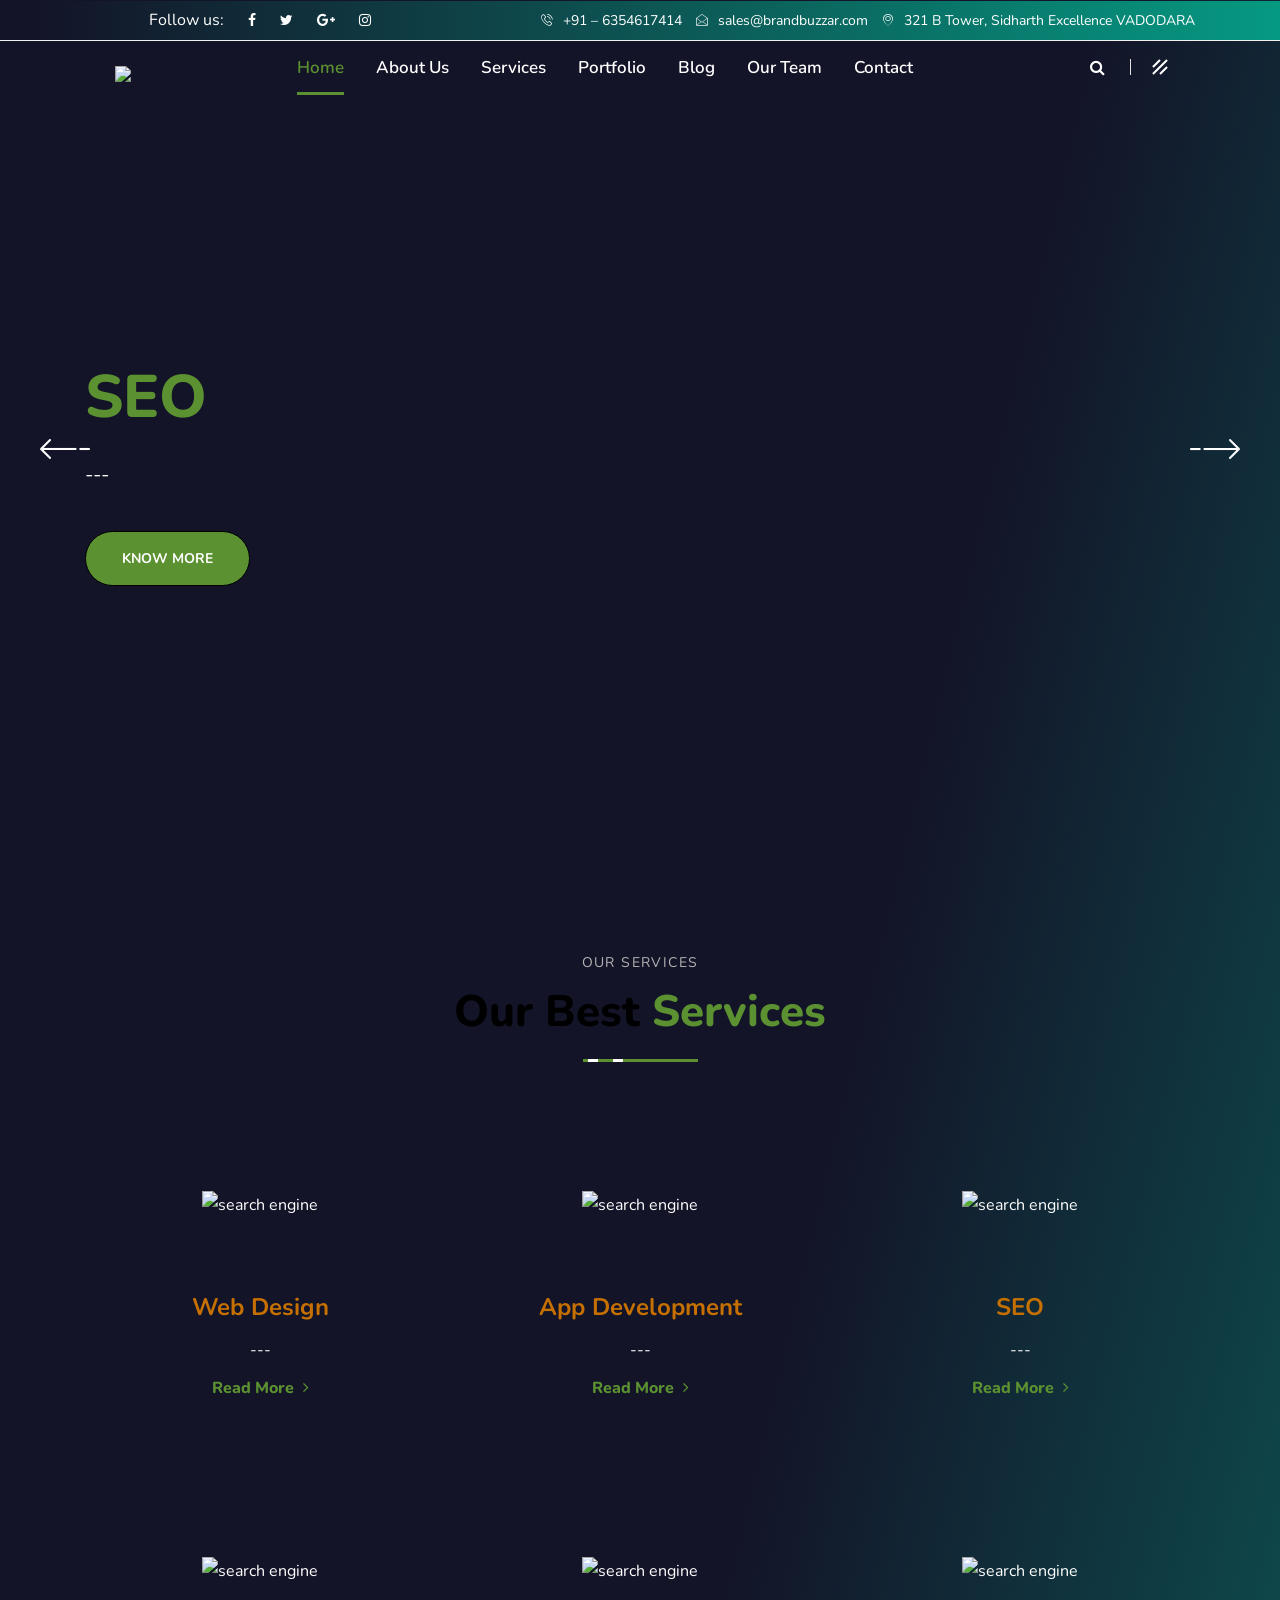
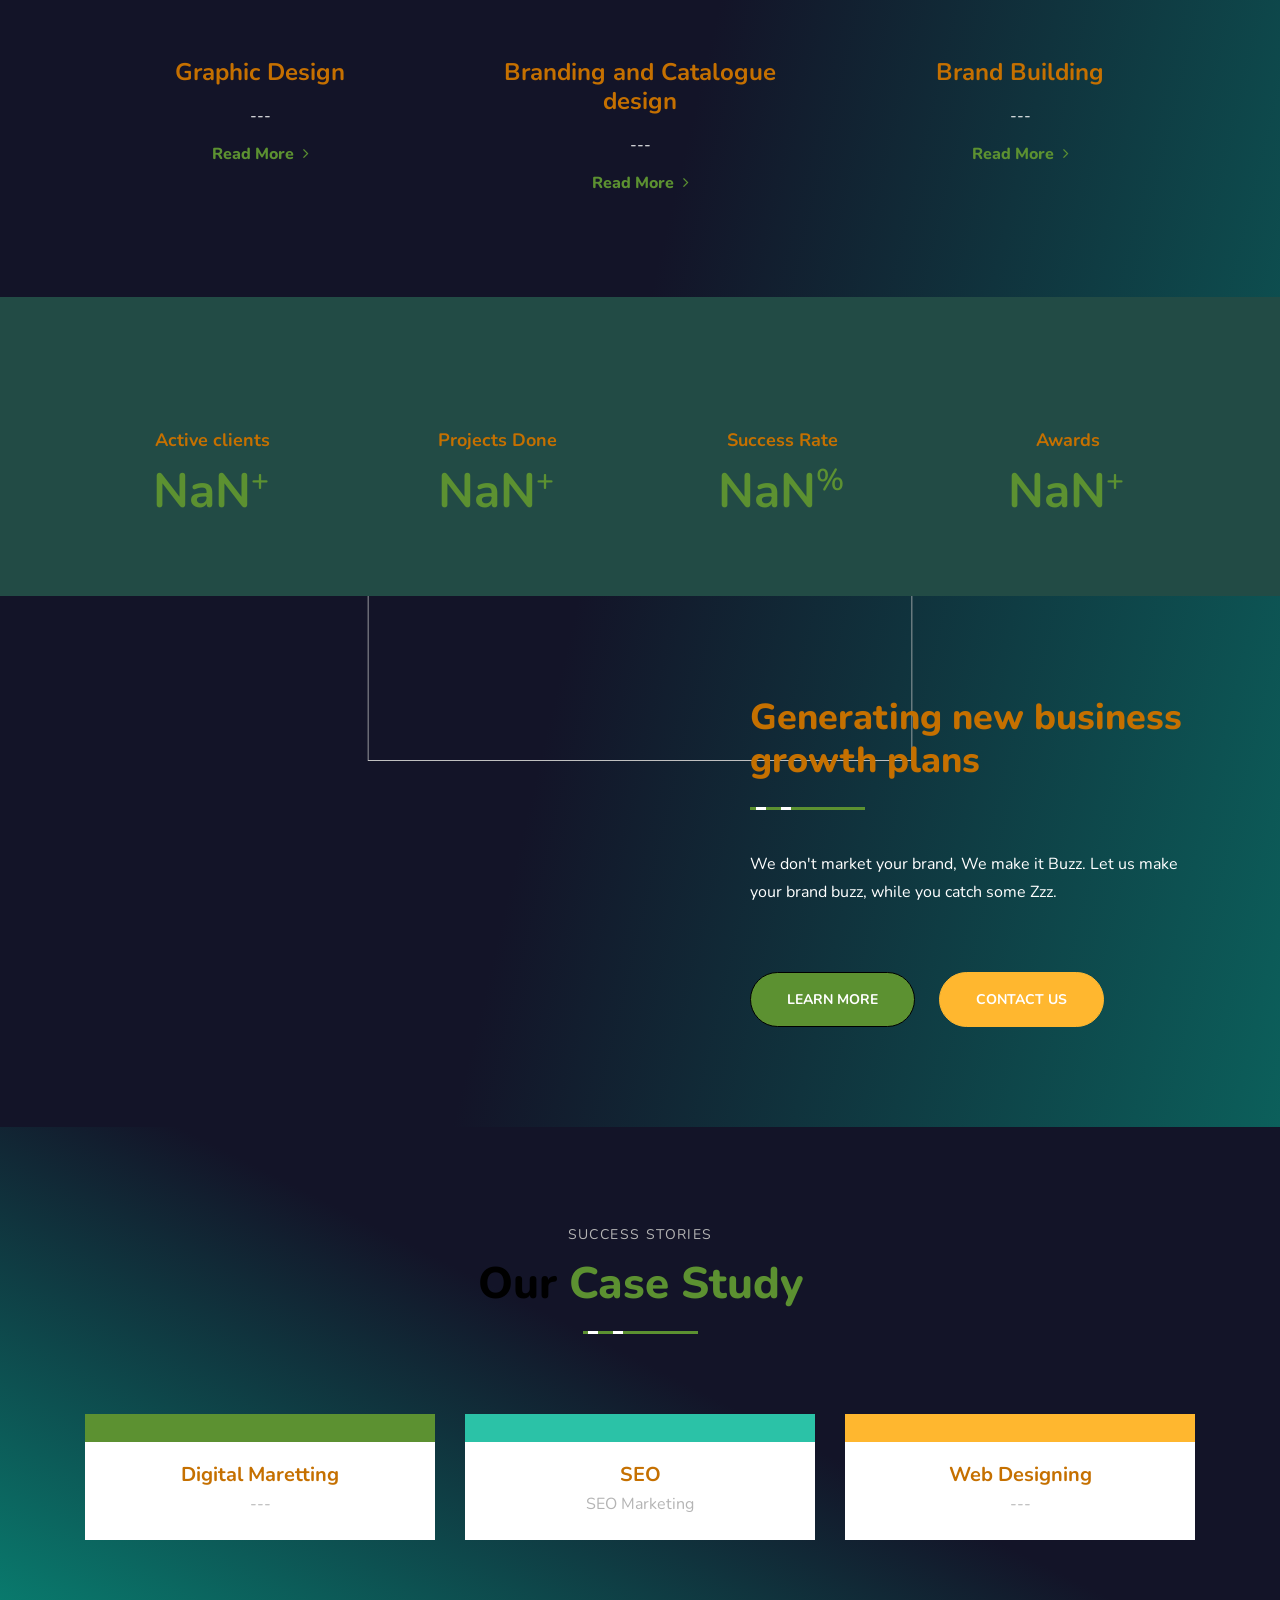
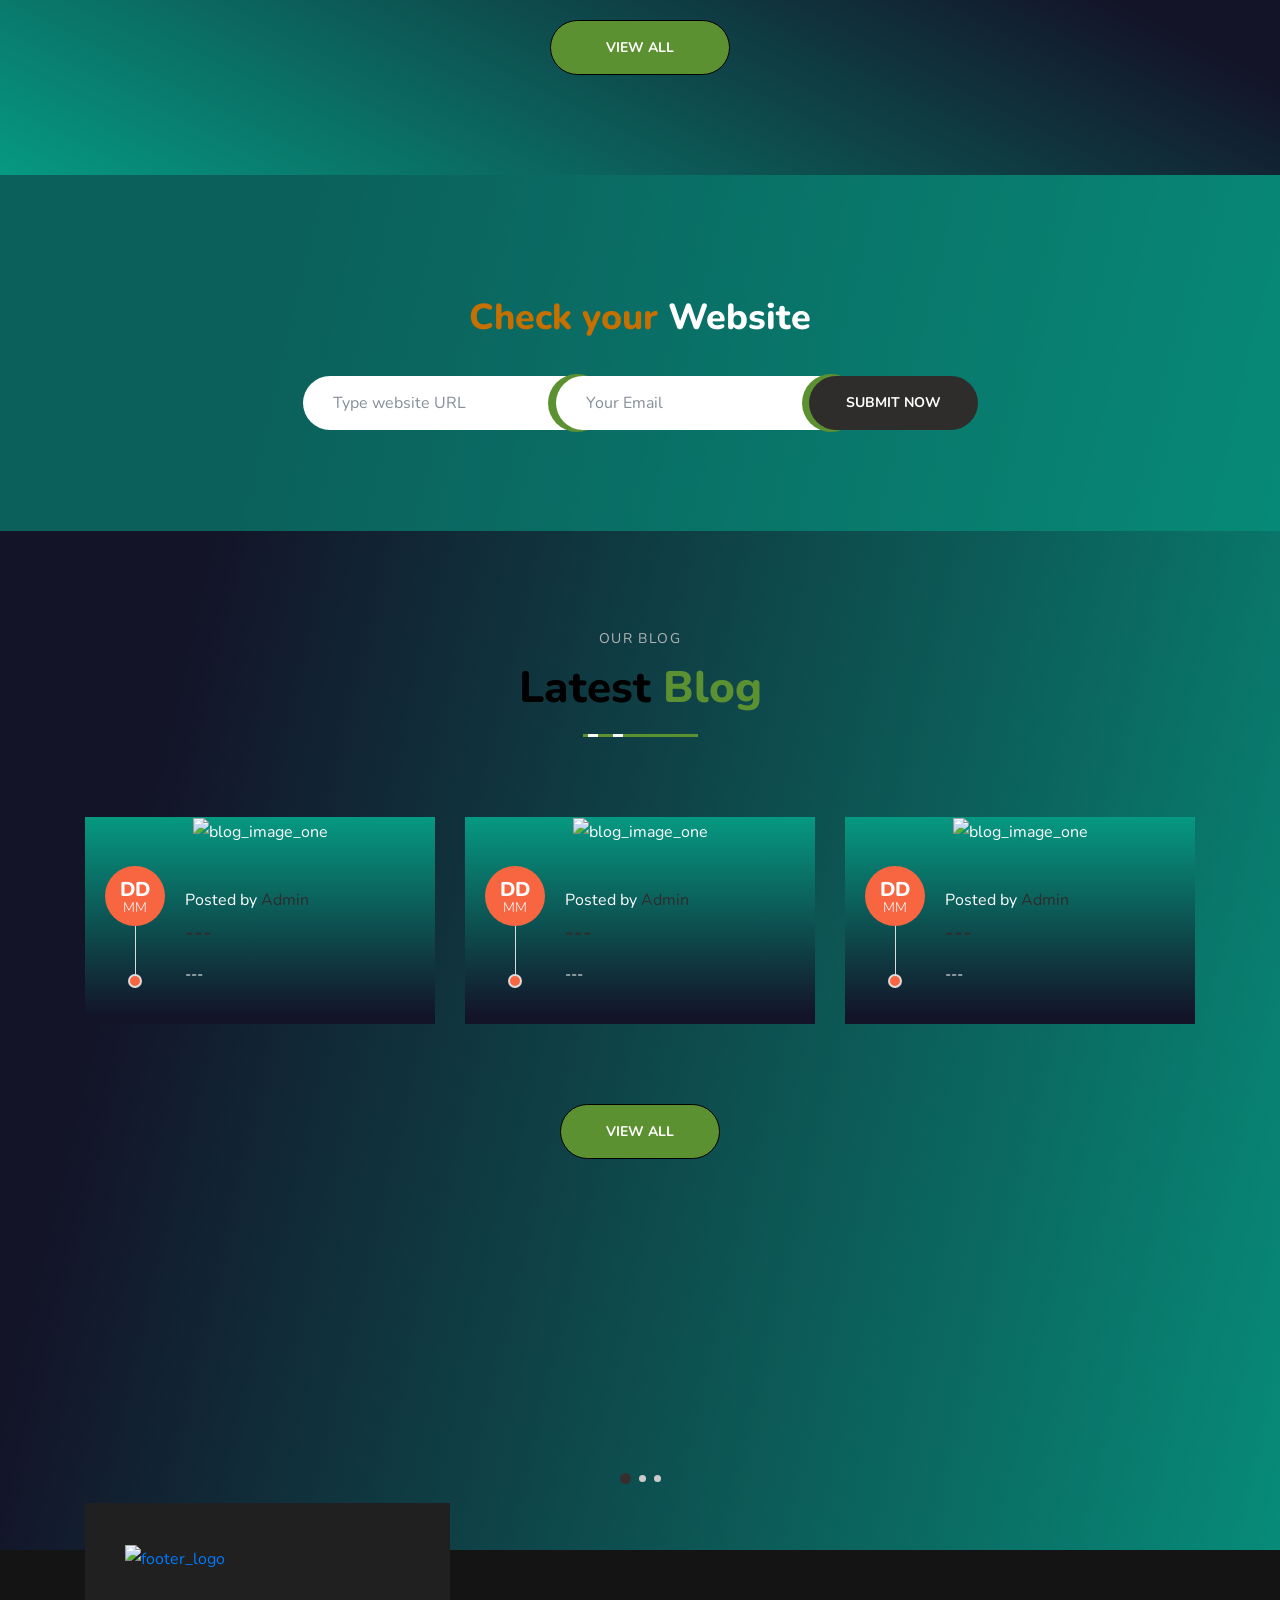
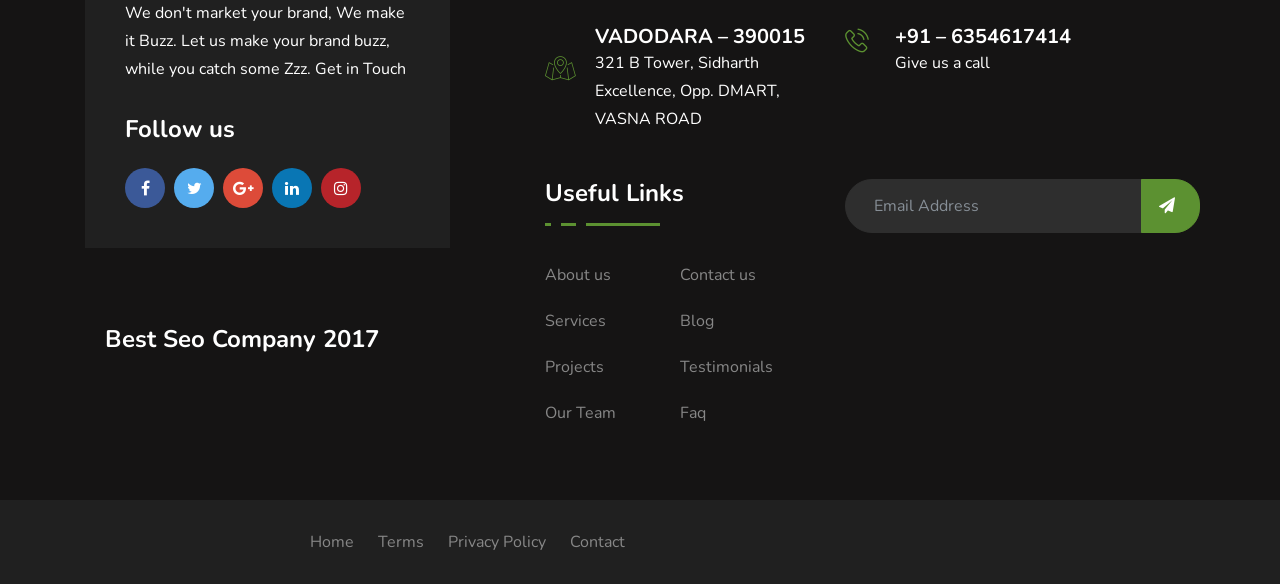
==== index.html @ 012a2bb3 "Add files via upload" ====
<!doctype html>
<html lang="en">


<head>
   <!-- Basic Page Needs =====================================-->
   <meta charset="utf-8">

   <!-- Mobile Specific Metas ================================-->
   <meta http-equiv="X-UA-Compatible" content="IE=edge">
   <meta name="viewport" content="width=device-width, initial-scale=1, shrink-to-fit=no">

   <!-- Site Title- -->
   <title>Brand Buzzar</title>

   <!-- CSS
   ==================================================== -->
   <!--Font Awesome -->
   <link rel="stylesheet" href="css/font-awesome.min.css" />

   <!--Animate CSS -->
   <link rel="stylesheet" href="css/animate.css" />

   <!-- Iconic Fonts -->
   <link rel="stylesheet" href="css/icofonts.css" />

   <!-- Bootstrap CSS -->
   <link rel="stylesheet" href="css/bootstrap.min.css">

   <!-- Owl Carousel -->
   <link rel="stylesheet" href="css/owlcarousel.min.css" />

   <!-- Video Popup -->
   <link rel="stylesheet" href="css/magnific-popup.css" />

   <!--Style CSS -->
   <link rel="stylesheet" href="css/style.css">

   <!--Responsive CSS -->
   <link rel="stylesheet" href="css/responsive.css">

</head>

<body>

   <div class="search-bar">
      <i class="fa fa-close"></i>
      <form class="search-bar-fixed" action="#">
         <input type="text" placeholder="search...">
         <button type="submit"><i class="fa fa-search"></i></button>
      </form>
   </div>
   <!--End Search bar -->

   <div class="offcanvas-menu">
      <div class="offcanvas-menu-overlay"></div>
      <div class="container">
         <div class="row">
            <div class="col-md-12">
               <div class="offcanvas-wrapper">
                  <div class="offcanvas-inner">
                     <a href="index.html" class="logo">
                        <img src="images/logo/logo.png" alt="">
                     </a>
                     <p>---</p>
                     <div class="row">
                        <div class="col-md-12">
                           <div class="contact-us">
                              <div class="contact-icon">
                                 <i class="icon icon-map2"></i>
                              </div>
                              <!-- End contact Icon -->
                              <div class="contact-info">
                                 <h3>VADODARA – 390015</h3>
                                 <p>321 B Tower, Sidharth Excellence, Opp. DMART, VASNA ROAD</p>
                              </div>
                              <!-- End Contact Info -->
                           </div>
                           <!-- End Contact Us -->
                        </div>
                        <!-- End Col -->
                        <div class="col-md-12">
                           <div class="contact-us">
                              <div class="contact-icon">
                                 <i class="icon icon-phone3"></i>
                              </div>
                              <!-- End contact Icon -->
                              <div class="contact-info">
                                 <h3>+91 – 6354617414</h3>
                                 <p>Give us a call</p>
                              </div>
                              <!-- End Contact Info -->
                           </div>
                           <!-- End Contact Us -->
                        </div>
                        <!-- End Col -->
                        <div class="col-md-12">
                           <div class="contact-us">
                              <div class="contact-icon">
                                 <i class="icon icon-envelope2"></i>
                              </div>
                              <!-- End contact Icon -->
                              <div class="contact-info">
                                 <h3>sales@brandbuzzar.com</h3>
                                 <p>24/7 online support</p>
                              </div>
                              <!-- End Contact Info -->
                           </div>
                           <!-- End Contact Us -->
                        </div>
                        <!-- End Col -->
                     </div>
                     <!-- End Contact Row -->
                     <div class="footer-social-link">
                        <ul>
                           <li><a href="#"><i class="fa fa-facebook"></i></a></li>
                           <li><a href="#"><i class="fa fa-twitter"></i></a></li>
                           <li><a href="#"><i class="fa fa-google-plus"></i></a></li>
                           <li><a href="#"><i class="fa fa-linkedin"></i></a></li>
                           <li><a href="#"><i class="fa fa-instagram"></i></a></li>
                        </ul>
                     </div>
                     <div class="menu-subscribe">
                        <h3>
                           Register
                           <span class="noanimate-border"></span>
                        </h3>
                        <form action="#">
                           <div class="form-row">
                              <div class="col tw-footer-form">
                                 <input type="email" class="form-control" placeholder="Email Address">
                                 <button type="submit"><i class="fa fa-send"></i></button>
                              </div>
                           </div>
                        </form>
                     </div>
                  </div>
                  <!-- Offcanvas inner end -->
                  <button class="menu-close-btn"><i class="fa fa-close"></i></button>
               </div>
               <!-- Offcanvas wrapper end -->
            </div>
            <!-- Col End -->
         </div>
         <!-- Row End -->
      </div>
      <!-- Container End -->
   </div>
   <!-- Off canvas menu End -->

   <div class="tw-top-bar bg-white top-bar-lite">
      <div class="container">
         <div class="row">
            <div class="col-lg-4 text-md-center">
               <div class="top-social-links">
                  <span>Follow us:</span>
                  <a href="#"><i class="fa fa-facebook"></i></a>
                  <a href="#"><i class="fa fa-twitter"></i></a>
                  <a href="#"><i class="fa fa-google-plus"></i></a>
                  <a href="#"><i class="fa fa-instagram"></i></a>
               </div>
            </div>
            <!-- Col End -->
            <div class="col-lg-8 text-md-center">
               <div class="top-contact-info">
                  <span><i class="icon icon-phone3"></i>+91 – 6354617414</span>
                  <span><i class="icon icon-envelope"></i>sales@brandbuzzar.com</span>
                  <span><i class="icon icon-map-marker2"></i>321 B Tower, Sidharth Excellence VADODARA </span>
               </div>
            </div>
            <!-- Col end -->
         </div>
         <!-- Row End -->
      </div>
      <!-- Container End -->
   </div>
   <!-- Top Bar end -->


   <!-- header======================-->
   <header class="header-transparent header-absolute">
      <div class="tw-header header-dark">
         <div class="container">
            <nav class="navbar navbar-expand-lg navbar-light dark-nav nav-transparent">
               <a class="navbar-brand tw-nav-brand" href="index.html">
                  <img src="images/footer_logo.png">
               </a>
               <!-- End of Navbar Brand -->
               <button class="navbar-toggler" type="button" data-toggle="collapse" data-target="#navbarSupportedContent" aria-controls="navbarSupportedContent"
                  aria-expanded="false" aria-label="Toggle navigation">
                  <span class="navbar-toggler-icon"></span>
               </button>
               <!-- End of Navbar toggler -->
               <div class="collapse navbar-collapse justify-content-center" id="navbarSupportedContent">
                  <ul class="navbar-nav">
                     <li class="nav-item dropdown active">
                        <a class="nav-link active" href="index.html" >
                           Home
                        </a>
                      
                        <!-- End of Home button -->
                     </li>
                     <li class="nav-item dropdown">
                        <a class="nav-link" href="about-us.html" >
                           About Us
                        </a>
                        <!-- End of About US -->
                     </li>

                     
                     <li class="nav-item dropdown">
                        <a class="nav-link" href="service.html">
                           Services
                        </a>
                        
                        <!-- End of Services -->
                     </li>
                     <!-- End Dropdown -->
                     <li class="nav-item dropdown">
                        <a class="nav-link" href="case-studies.html" >
                           Portfolio
                        </a>
                        
                        <!-- End of Portfolio -->
                     </li>
                    
                     <li class="nav-item dropdown">
                        <a class="nav-link" href="news-left-sidebar.html">
                           Blog
                        </a>
                        <!-- End of Blog -->
                     </li>

                     <li class="nav-item dropdown">
                        <a class="nav-link" href="team.html">
                           Our Team
                        </a>
                        <!-- End of Our Team -->
                     </li>

                     <li class="nav-item"><a class="nav-link" href="contact.html">Contact</a></li>
                  </ul>
                  <!-- End Navbar Nav -->
               </div>

               
               <!-- End of navbar collapse -->
               <div class="tw-offcanvas-menu offcanvas-menu-dark d-none d-md-inline-block">
                  <i class="fa fa-search"></i>
                  <div class="tw-menu-bar inline-menu">
                     <span></span>
                     <span></span>
                     <span></span>
                  </div>
               </div>
               <!-- End of offcanvas -->
            </nav>
            <!-- End of Nav -->
         </div>
         <!-- End of Container -->
      </div>
      <!-- End tw head -->
   </header>
   <!-- End of Header area=-->


   <!-- Start hero slider/ Owl Carousel Slider -->
   <div class="tw-hero-slider owl-carousel slider-bg-dark">
      <div class="slider-2 tw-slider-bg-dark">
         <div class="slider-wrapper d-table">
            <div class="slider-inner d-table-cell">
               <div class="container">
                  <div class="row justify-content-center">
                     <div class="col-md-6">
                        <div class="slider-content slider-content-dark">
                           <h1>
                              <span>SEO</span>
                           </h1>
                           <p>---</p>
                           <a href="#" class="btn btn-primary">Know more</a>
                        </div>
                     </div>
                     <!-- Col end -->
                     <div class="col-md-5 mr-auto ml-auto align-self-center">
                        <img src="images/slider/slider2.png" alt="" class="img-fluid slider-img">
                     </div>
                     <!-- col end -->
                  </div>
                  <!-- Row End -->
               </div>
               <!-- Container End -->
            </div>
            <!-- Slider Inner End -->
         </div>
         <!-- Slider Wrapper End -->
      </div>
      <!-- Slider 2 end -->


      <div class="slider-3 tw-slider-bg-dark">
         <div class="slider-wrapper d-table">
            <div class="slider-inner d-table-cell">
               <div class="container">
                  <div class="row justify-content-center">
                     <div class="col-md-5 mr-auto ml-auto tw-mt-40 align-self-center">
                        <img src="images/slider/slider3.png" alt="" class="img-fluid slider-img">
                     </div>
                     <!-- Col end -->

                     <div class="col-md-6">
                        <div class="slider-content slider-content-dark">
                           <h1>
                              <span>Local SEO</span> service </h1>
                           <p>---</p>
                           <a href="#" class="btn btn-primary">Know more</a>
                        </div>
                        <!-- End Slider Content -->
                     </div>
                     <!-- col end -->
                  </div>
                  <!-- Row End -->
               </div>
               <!-- Container End -->
            </div>
            <!-- Slider Inner End -->
         </div>
         <!-- Slider Wrapper End -->
      </div>
      <!-- Slider 3 end -->
   </div>
   <!-- End Carousel -->


   <section id="tw-service" class="tw-service">
      <div class="container">
         <div class="row text-center">
            <div class="col section-heading">
               <h2>
                  <small>Our services</small>
                  Our Best
                  <span>Services</span>
               </h2>
               <span class="animate-border ml-auto mr-auto tw-mt-20"></span>
            </div>
            <!-- Title Col End -->
         </div>
         <!-- Title Row End -->
         <div class="row">
            <div class="col-md-4 text-center">
               <div class="tw-service-box">
                  <div class="service-icon service-icon-bg-1 d-table">
                     <div class="service-icon-inner d-table-cell">
                        <img src="images/icon/service1.png" alt="search engine" class="img-fluid">
                     </div>
                  </div>
                  <!-- Service icon end -->
                  <div class="service-content">
                     <h3>Web Design</h3>
                     <p>---</p>
                     <a href="#" class="tw-readmore">Read More
                           <i class="fa fa-angle-right"></i>
                        </a>
                  </div>
                  <!-- Service Content end -->
               </div>
               <!-- Service box end -->
            </div>
            <!-- Col End -->
            <div class="col-md-4 text-center">
               <div class="tw-service-box">
                  <div class="service-icon service-icon-bg-2 d-table">
                     <div class="service-icon-inner d-table-cell">
                        <img src="images/icon/app_development.png" alt="search engine" class="img-fluid">
                     </div>
                  </div>
                  <!-- Service icon end -->
                  <div class="service-content">
                     <h3>App Development</h3>
                     <p>---</p>
                     <a href="#" class="tw-readmore">Read More
                           <i class="fa fa-angle-right"></i>
                        </a>
                  </div>
                  <!-- Service content end -->
               </div>
               <!-- Service box End -->
            </div>
            <!-- Col End -->
            <div class="col-md-4 text-center">
               <div class="tw-service-box">
                  <div class="service-icon service-icon-bg-3 d-table">
                     <div class="service-icon-inner d-table-cell">
                        <img src="images/icon/service3.png" alt="search engine" class="img-fluid">
                     </div>
                  </div>
                  <!-- Service Icon End -->
                  <div class="service-content">
                     <h3>SEO</h3>
                     <p>---</p>
                     <a href="#" class="tw-readmore">Read More
                           <i class="fa fa-angle-right"></i>
                        </a>
                  </div>
                  <!-- Service content end -->
               </div>
               <!-- Service box End -->
            </div>
            <!-- Col end -->
         </div>
         <!-- Row end -->
         <div class="tw-mb-105"></div>
         <div class="row">
            <div class="col-md-4 text-center">
               <div class="tw-service-box">
                  <div class="service-icon service-icon-bg-4 d-table">
                     <div class="service-icon-inner d-table-cell">
                        <img src="images/icon/Graphic_Design.png" alt="search engine" class="img-fluid">
                     </div>
                  </div>
                  <!-- Service icon end -->
                  <div class="service-content">
                     <h3>Graphic Design</h3>
                     <p>---</p>
                     <a href="#" class="tw-readmore">Read More
                           <i class="fa fa-angle-right"></i>
                        </a>
                  </div>
                  <!-- Service content end -->
               </div>
               <!-- Service Box end -->
            </div>
            <!-- Col end -->
            <div class="col-md-4 text-center">
               <div class="tw-service-box">
                  <div class="service-icon service-icon-bg-5 d-table">
                     <div class="service-icon-inner d-table-cell">
                        <img src="images/icon/branding_catalogue.png" alt="search engine" class="img-fluid">
                     </div>
                  </div>
                  <!-- Service icon end -->
                  <div class="service-content">
                     <h3>Branding and Catalogue design</h3>
                     <p>---</p>
                     <a href="#" class="tw-readmore">Read More
                           <i class="fa fa-angle-right"></i>
                        </a>
                  </div>
                  <!-- Service content end -->
               </div>
               <!-- Service box end -->
            </div>
            <!-- Row End -->
            <div class="col-md-4 text-center">
               <div class="tw-service-box">
                  <div class="service-icon service-icon-bg-6 d-table">
                     <div class="service-icon-inner d-table-cell">
                        <img src="images/icon/brand_building.png" alt="search engine" class="img-fluid">
                     </div>
                  </div>
                  <!-- Service Icon end-->
                  <div class="service-content">
                     <h3>Brand Building</h3>
                     <p>---</p>
                     <a href="#" class="tw-readmore">Read More
                           <i class="fa fa-angle-right"></i>
                        </a>
                  </div>
                  <!-- Service Content end -->
               </div>
               <!-- Service box end-->
            </div>
            <!-- Col end -->
         </div>
         <!-- Row End -->
      </div>
      <!-- container -->
   </section>
   <!-- Tw Service End -->




   <section id="tw-facts" class="tw-facts">
      <div class="container">
         <div class="row">
            <div class="col-md-3 text-center">
               <div class="tw-facts-box">
                  <div class="facts-img">
                     <img src="images/icon/fact1.png" alt="" class="img-fluid">
                  </div>
                  <!-- End Fatcs image -->
                  <div class="facts-content">
                     <h4 class="facts-title">Active clients</h4>
                     <span class="counter">--</span>
                     <sup>+</sup>
                  </div>
                  <!-- Facts Content End -->
               </div>
               <!-- Facts Box End -->
            </div>
            <!-- Col End -->
            <div class="col-md-3 text-center">
               <div class="tw-facts-box">
                  <div class="facts-img">
                     <img src="images/icon/fact2.png" alt="" class="img-fluid">
                  </div>
                  <!-- End Facts Image -->
                  <div class="facts-content">
                     <h4 class="facts-title">Projects Done</h4>
                     <span class="counter">--</span>
                     <sup>+</sup>
                  </div>
                  <!-- End Facts Content -->
               </div>
               <!-- End Facts Box -->
            </div>
            <!-- Col End -->
            <div class="col-md-3 text-center">
               <div class="tw-facts-box">
                  <div class="facts-img">
                     <img src="images/icon/fact3.png" alt="" class="img-fluid">
                  </div>
                  <!-- End Facts Image -->
                  <div class="facts-content">
                     <h4 class="facts-title">Success Rate</h4>
                     <span class="counter">--</span>
                     <sup>%</sup>
                  </div>
                  <!-- End Facts Content -->
               </div>
               <!-- End Facts Box -->
            </div>
            <!-- Col End -->
            <div class="col-md-3 text-center">
               <div class="tw-facts-box">
                  <div class="facts-img">
                     <img src="images/icon/fact4.png" alt="" class="img-fluid">
                  </div>
                  <!-- End Facts Image -->
                  <div class="facts-content">
                     <h4 class="facts-title">Awards</h4>
                     <span class="counter">--</span>
                     <sup>+</sup>
                  </div>
                  <!-- End Facts Content -->
               </div>
               <!-- End Facts Box -->
            </div>
            <!-- Col End -->
         </div>
         <!-- Row End -->
      </div>
      <!-- Container End -->
   </section>
   <!-- Facts End -->
   <section id="tw-intro" class="tw-intro-area">
      <div class="tw-ellipse-pattern">
         <img src="images/about/about_ellipse.png" alt="">
      </div>
      <!-- End Ellipse Pattern -->
      <div class="container">
         <div class="row">

            <div class="col-lg-6 col-md-12 text-lg-right text-md-center wow fadeInLeft" data-wow-duration="1s">
               <img src="images/about/about_image.png" alt="" class="img-fluid">
            </div>
            <!-- End Col -->
            <div class="col-lg-5 ml-auto col-md-12 wow fadeInRight" data-wow-duration="1s">
               <h2 class="column-title">Generating new business growth plans</h2>
               <span class="animate-border tw-mb-40"></span>
               <p>
                  We don't market your brand, We make it Buzz.
                  Let us make your brand buzz, while you catch some Zzz.
               </p>
              
               <!-- End Intro list -->
               <a href="#" class="btn btn-primary">learn more</a>
               <!-- Default Round Btn -->
               <a href="#" class="btn btn-secondary">contact us</a>
            </div>
            <!-- End Col -->
         </div>
         <!-- End Row -->
      </div>
      <!-- End Container -->
   </section>
   <!-- Intro section End -->


   <section id="tw-case" class="tw-case">
      <div class="container">
         <div class="row text-center">
            <div class="col section-heading">
               <h2>
                  <small>Success Stories</small>
                  Our
                  <span>Case Study</span>
               </h2>
               <!-- End Section Title -->
               <span class="animate-border ml-auto mr-auto tw-mt-20"></span>
            </div>
            <!-- End Col -->
         </div>
         <!-- End Row -->
         <div class="row">
            <div class="col-md-4 text-center">
               <div class="tw-case-study-box">
                  <div class="case-img study-bg-1">
                     <img src="images/cases/case-study1.png" alt="" class="img-fluid">
                  </div>
                  <!-- End case img -->
                  <div class="casestudy-content">
                     <a href="#">
                        <h4>Digital Maretting</h4>
                     </a>
                     <p>---</p>
                  </div>
                  <!-- End case study content -->
               </div>
               <!-- End case study box -->
            </div>
            <!-- End Col -->
            <div class="col-md-4 text-center">
               <div class="tw-case-study-box">
                  <div class="case-img study-bg-2">
                     <img src="images/cases/case-study2.png" alt="" class="img-fluid">
                  </div>
                  <div class="casestudy-content">
                     <a href="#">
                        <h4>SEO</h4>
                     </a>
                     <p>SEO Marketing</p>
                  </div>
                  <!-- End case study content -->
               </div>
               <!-- End case study box -->
            </div>
            <!-- End Col -->
            <div class="col-md-4 text-center">
               <div class="tw-case-study-box">
                  <div class="case-img study-bg-3">
                     <img src="images/cases/case-study3.png" alt="" class="img-fluid">
                  </div>
                  <div class="casestudy-content">
                     <a href="#">
                        <h4>Web Designing</h4>
                     </a>
                     <p>---</p>
                  </div>
                  <!-- End case study content -->
               </div>
               <!-- End case study box -->
            </div>
            <!-- End col -->
            <div class="col-md-12 text-center"><a href="#" class="btn btn-primary btn-lg tw-mt-80">view all</a></div>
         </div>
         <!-- End Row -->
      </div>
      <!-- Container End -->
   </section>
   <!-- TW case end -->



   <section id="tw-analysis" class="tw-analysis-area">
      <div class="analysis-bg-pattern d-none d-md-inline-block">
         <img class="wow fadeInUp" src="images/check-seo/cloud.png" alt="">
         <img class="wow fadeInUp" src="images/check-seo/cloud2.png" alt="">
         <img class="wow fadeInUp" src="images/check-seo/announce.png" alt="">
         <img class="wow fadeInUp" src="images/check-seo/chart.png" alt="">
      </div>
      <!-- End Analysis Pattern img -->
      <div class="container">
         <div class="row justify-content-center">
            <div class="col-md-8 text-center wow fadeInDown">
               <h2 class="column-title">
                  Check your
                  <span class="text-white">Website</span>
               </h2>
               <div class="analysis-form">
                  <form class="form-vertical">
                     <div class="row justify-content-center">
                        <div class="col-lg-4 col-md-12 no-padding">
                           <div class="form-group tw-form-round-shape">
                              <input type="url" id="url" name="url" placeholder="Type website URL" class="form-control">
                           </div>
                        </div>
                        <div class="col-lg-4 col-md-12 no-padding">
                           <div class="form-group tw-form-round-shape">
                              <input type="email" id="email" name="email" placeholder="Your Email" class="form-control">
                           </div>
                        </div>
                        <div class="col-lg-4 col-md-12 no-padding">
                           <div class="form-group">
                              <input type="submit" value="submit now">
                           </div>
                        </div>
                     </div>
                  </form>
                  <!-- End Form -->
               </div>
               <!-- End Analysis form -->
            </div>
            <!-- Col End -->
         </div>
         <!-- End Row -->
      </div>
      <!-- End container -->
   </section>
   <!-- End Analysis Section -->
   <section id="tw-blog" class="tw-blog">
      <div class="container">
         <div class="row text-center">
            <div class="col section-heading">
               <h2>
                  <small>our blog</small>
                  Latest <span>Blog</span>
               </h2>
               <span class="animate-border ml-auto mr-auto tw-mt-20"></span>
            </div>
            <!-- Col end -->
         </div>
         <!-- Row End -->
         <div class="row">
            <div class="col-lg-4 col-md-12">
               <div class="tw-latest-post">
                  <div class="latest-post-media text-center">
                     <img src="images/news/post1.jpg" alt="blog_image_one" class="img-fluid">
                  </div>
                  <!-- End Latest Post Media -->
                  <div class="post-body">
                     <div class="post-item-date">
                        <div class="post-date">
                           <span class="date">DD</span>
                           <span class="month">MM</span>
                        </div>
                     </div>
                     <!-- End Post Item Date -->
                     <div class="post-info">
                        <div class="post-meta">
                           <span class="post-author">
                              Posted by <a href="#">Admin</a>
                           </span>
                        </div>
                        <!-- End Post Meta -->
                        <h3 class="post-title"><a href="#">---</a></h3>
                        <div class="entry-content">
                           <p>
                              ---
                           </p>
                        </div>
                        <!-- End Entry Content -->
                     </div>
                     <!-- End Post info -->
                  </div>
                  <!-- End Post Body -->
               </div>
               <!-- End Tw Latest Post -->
            </div>
            <!-- End Col -->
            <div class="col-lg-4 col-md-12">
               <div class="tw-latest-post">
                  <div class="latest-post-media text-center">
                     <img src="images/news/post2.jpg" alt="blog_image_one" class="img-fluid">
                  </div>
                  <!-- End Latest Post Media -->
                  <div class="post-body">
                     <div class="post-item-date">
                        <div class="post-date">
                           <span class="date">DD</span>
                           <span class="month">MM</span>
                        </div>
                     </div>
                     <!-- End Post Item Date -->
                     <div class="post-info">
                        <div class="post-meta">
                           <span class="post-author">
                              Posted by <a href="#">Admin</a>
                           </span>
                        </div>
                        <!-- End Post Meta -->
                        <h3 class="post-title"><a href="#">---</a></h3>
                        <div class="entry-content">
                           <p>
                              ---
                           </p>
                        </div>
                        <!-- End Entry Content -->
                     </div>
                     <!-- End Post info -->
                  </div>
                  <!-- End Post Body -->
               </div>
               <!-- End Tw Latest Post -->
            </div>
            <!-- End Col -->
            <div class="col-lg-4 col-md-12">
               <div class="tw-latest-post">
                  <div class="latest-post-media text-center">
                     <img src="images/news/post3.jpg" alt="blog_image_one" class="img-fluid">
                  </div>
                  <!-- End Latest Post Media -->
                  <div class="post-body">
                     <div class="post-item-date">
                        <div class="post-date">
                           <span class="date">DD</span>
                           <span class="month">MM</span>
                        </div>
                     </div>
                     <!-- End Post Item Date -->
                     <div class="post-info">
                        <div class="post-meta">
                           <span class="post-author">
                              Posted by <a href="#">Admin</a>
                           </span>
                        </div>
                        <!-- End Post Meta -->
                        <h3 class="post-title"><a href="#">---</a></h3>
                        <div class="entry-content">
                           <p>
                              ---
                           </p>
                        </div>
                        <!-- End Entry Content -->
                     </div>
                     <!-- End Post info -->
                  </div>
                  <!-- End Post Body -->
               </div>
               <!-- End Tw Latest Post -->
            </div>
            <!-- End Col -->
            <div class="col-md-12 text-center"><a href="#" class="btn btn-primary btn-lg tw-mt-80">view all</a></div>
         </div>
         <!-- End Row -->
      </div>
      <!-- Container End -->
   </section>
   <!-- End tw blog -->

   <section id="tw-client" class="tw-client">
      <div class="container">
         <div class="row">
            <div class="col-md-12">
               <div class="clients-carousel owl-carousel">
                  <div class="client-logo-wrapper d-table">
                     <div class="client-logo d-table-cell">
                        <img src="" alt="">
                     </div>
                     <!-- End Clients logo -->
                  </div>
                  <!-- End Client wrapper -->
                  <div class="client-logo-wrapper d-table">
                     <div class="client-logo d-table-cell">
                        <img src="" alt="">
                     </div>
                     <!-- End Clients logo -->
                  </div>
                  <!-- End Client wrapper -->
                  <div class="client-logo-wrapper d-table">
                     <div class="client-logo d-table-cell">
                        <img src="" alt="">
                     </div>
                     <!-- End Clients logo -->
                  </div>
                  <!-- End Client wrapper -->
                  <div class="client-logo-wrapper d-table">
                     <div class="client-logo d-table-cell">
                        <img src="" alt="">
                     </div>
                     <!-- End Clients logo -->
                  </div>
                  <!-- End Client wrapper -->
                  <div class="client-logo-wrapper d-table">
                     <div class="client-logo d-table-cell">
                        <img src="" alt="">
                     </div>
                     <!-- End Clients logo -->
                  </div>
                  <!-- End Client wrapper -->
                  <div class="client-logo-wrapper d-table">
                     <div class="client-logo d-table-cell">
                        <img src="" alt="">
                     </div>
                     <!-- End Clients logo -->
                  </div>
                  <!-- End Client wrapper -->
                  <div class="client-logo-wrapper d-table">
                     <div class="client-logo d-table-cell">
                        <img src="" alt="">
                     </div>
                     <!-- End Clients logo -->
                  </div>
                  <!-- End Client wrapper -->
                  <div class="client-logo-wrapper d-table">
                     <div class="client-logo d-table-cell">
                        <img src="" alt="">
                     </div>
                     <!-- End Clients logo -->
                  </div>
                  <!-- End Client wrapper -->
                  <div class="client-logo-wrapper d-table">
                     <div class="client-logo d-table-cell">
                        <img src="" alt="">
                     </div>
                     <!-- End Clients logo -->
                  </div>
                  <!-- End Client wrapper -->
               </div>
               <!-- End Carousel -->
            </div>
            <!-- End Col -->
         </div>
         <!-- End Row -->
      </div>
      <!-- End Container -->
   </section>
   <!-- End Tw Client -->


   <footer id="tw-footer" class="tw-footer">
      <div class="container">
         <div class="row">
            <div class="col-md-12 col-lg-4">
               <div class="tw-footer-info-box">
                  <a href="index.html" class="footer-logo">
                     <img src="images/footer_logo.png" alt="footer_logo" class="img-fluid">
                  </a>
                  <p class="footer-info-text">
                     We don't market your brand, We make it Buzz.
                     Let us make your brand buzz, while you catch some Zzz.
                     Get in Touch                     
                  </p>
                  <div class="footer-social-link">
                     <h3>Follow us</h3>
                     <ul>
                        <li><a href="#"><i class="fa fa-facebook"></i></a></li>
                        <li><a href="#"><i class="fa fa-twitter"></i></a></li>
                        <li><a href="#"><i class="fa fa-google-plus"></i></a></li>
                        <li><a href="#"><i class="fa fa-linkedin"></i></a></li>
                        <li><a href="#"><i class="fa fa-instagram"></i></a></li>
                     </ul>
                  </div>
                  <!-- End Social link -->
               </div>
               <!-- End Footer info -->
               <div class="footer-awarad">
                  <img src="images/icon/best.png" alt="">
                  <p>Best Seo Company 2017</p>
               </div>
            </div>
            <!-- End Col -->
            <div class="col-md-12 col-lg-8">
               <div class="row">
                  <div class="col-md-6">
                     <div class="contact-us">
                        <div class="contact-icon">
                           <i class="icon icon-map2"></i>
                        </div>
                        <!-- End contact Icon -->
                        <div class="contact-info">
                           <h3>VADODARA – 390015</h3>
                           <p>321 B Tower, Sidharth Excellence, Opp. DMART, VASNA ROAD</p>
                        </div>
                        <!-- End Contact Info -->
                     </div>
                     <!-- End Contact Us -->
                  </div>
                  <!-- End Col -->
                  <div class="col-md-6">
                     <div class="contact-us contact-us-last">
                        <div class="contact-icon">
                           <i class="icon icon-phone3"></i>
                        </div>
                        <!-- End contact Icon -->
                        <div class="contact-info">
                           <h3>+91 – 6354617414</h3>
                           <p>Give us a call</p>
                        </div>
                        <!-- End Contact Info -->
                     </div>
                     <!-- End Contact Us -->
                  </div>
                  <!-- End Col -->
               </div>
               <!-- End Contact Row -->
               <div class="row">
                  <div class="col-md-12 col-lg-6">
                     <div class="footer-widget footer-left-widget">
                        <div class="section-heading">
                           <h3>Useful Links</h3>
                           <span class="animate-border border-black"></span>
                        </div>
                        <ul>
                           <li><a href="#">About us</a></li>
                           <li><a href="#">Services</a></li>
                           <li><a href="#">Projects</a></li>
                           <li><a href="#">Our Team</a></li>
                        </ul>
                        <ul>
                           <li><a href="#">Contact us</a></li>
                           <li><a href="#">Blog</a></li>
                           <li><a href="#">Testimonials</a></li>
                           <li><a href="#">Faq</a></li>
                        </ul>
                     </div>
                     <!-- End Footer Widget -->
                  </div>
                  <!-- End col -->
                  <div class="col-md-12 col-lg-6">
                     <div class="footer-widget">
                        <form action="#">
                           <div class="form-row">
                              <div class="col tw-footer-form">
                                 <input type="email" class="form-control" placeholder="Email Address">
                                 <button type="submit"><i class="fa fa-send"></i></button>
                              </div>
                           </div>
                        </form>
                        <!-- End form -->
                     </div>
                     <!-- End footer widget -->
                  </div>
                  <!-- End Col -->
               </div>
               <!-- End Row -->
            </div>
            <!-- End Col -->
         </div>
         <!-- End Widget Row -->
      </div>
      <!-- End Contact Container -->


      <div class="copyright">
         <div class="container">
            <div class="row">
               <!-- End Col -->
               <div class="col-md-6">
                  <div class="copyright-menu">
                     <ul>
                        <li><a href="#">Home</a></li>
                        <li><a href="#">Terms</a></li>
                        <li><a href="#">Privacy Policy</a></li>
                        <li><a href="#">Contact</a></li>
                     </ul>
                  </div>
               </div>
               <!-- End col -->
            </div>
            <!-- End Row -->
         </div>
         <!-- End Copyright Container -->
      </div>
      <!-- End Copyright -->
      <!-- Back to top -->
      <div id="back-to-top" class="back-to-top">
         <button class="btn btn-dark" title="Back to Top">
            <i class="fa fa-angle-up"></i>
         </button>
      </div>
      <!-- End Back to top -->
   </footer>
   <!-- End Footer -->


   <!-- Javascripts File
      =============================================================================-->

   <!-- initialize jQuery Library -->
   <script src="js/jquery-2.0.0.min.js"></script>
   <!-- Popper JS -->
   <script src="js/popper.min.js"></script>
   <!-- Bootstrap jQuery -->
   <script src="js/bootstrap.min.js"></script>
   <!-- Owl Carousel -->
   <script src="js/owl-carousel.2.3.0.min.js"></script>
   <!-- Waypoint -->
   <script src="js/waypoints.min.js"></script>
   <!-- Counter Up -->
   <script src="js/jquery.counterup.min.js"></script>
   <!-- Video Popup -->
   <script src="js/jquery.magnific.popup.js"></script>
   <!-- WOW JS -->
   <script src="js/wow.min.js"></script>
   <!-- SmoothScroll js -->
   <script src="js/smoothscroll.js"></script>
   <!-- Template Custom -->
   <script src="js/main.js"></script>
</body>


</html>
---- css/icofonts.css ----
@font-face {
  font-family: 'iconfont';
  src:
    url('../fonts/icofonts/iconfont8b65.ttf?2p4rfb') format('truetype'),
    url('../fonts/icofonts/iconfont8b65.woff?2p4rfb') format('woff'),
    url('../fonts/icofonts/iconfont8b65.svg?2p4rfb#iconfont') format('svg');
  font-weight: normal;
  font-style: normal;
}
.icon {
 
  font-family: 'iconfont' !important;
  speak: none;
  font-style: normal;
  font-weight: normal;
  font-variant: normal;
  text-transform: none;
  line-height: 1;

  
  -webkit-font-smoothing: antialiased;
  -moz-osx-font-smoothing: grayscale;
}

.icon-deal:before {
  content: "\e924";
}
.icon-left-arrow2:before {
  content: "\e931";
}
.icon-quote2:before {
  content: "\e937";
}
.icon-right-arrow2:before {
  content: "\e938";
}
.icon-coins-2:before {
  content: "\e902";
}
.icon-commerce-2:before {
  content: "\e903";
}
.icon-monitor:before {
  content: "\e904";
}
.icon-graphic-3:before {
  content: "\e905";
}
.icon-business:before {
  content: "\e906";
}
.icon-graphic-2:before {
  content: "\e907";
}
.icon-commerce-1:before {
  content: "\e908";
}
.icon-hammer:before {
  content: "\e909";
}
.icon-graphic-1:before {
  content: "\e90a";
}
.icon-graphic:before {
  content: "\e90b";
}
.icon-justice-1:before {
  content: "\e90c";
}
.icon-line:before {
  content: "\e90d";
}
.icon-money-3:before {
  content: "\e90e";
}
.icon-chart:before {
  content: "\e90f";
}
.icon-commerce:before {
  content: "\e910";
}
.icon-agenda:before {
  content: "\e911";
}
.icon-money-2:before {
  content: "\e912";
}
.icon-justice:before {
  content: "\e913";
}
.icon-money-1:before {
  content: "\e914";
}
.icon-money:before {
  content: "\e915";
}
.icon-technology:before {
  content: "\e916";
}
.icon-coins-1:before {
  content: "\e917";
}
.icon-coins:before {
  content: "\e918";
}
.icon-left-arrow:before {
  content: "\e919";
}
.icon-bank:before {
  content: "\e91a";
}
.icon-calculator:before {
  content: "\e91b";
}
.icon-chart2:before {
  content: "\e91c";
}
.icon-chart22:before {
  content: "\e91d";
}
.icon-checked:before {
  content: "\e91e";
}
.icon-clock3:before {
  content: "\e91f";
}
.icon-comment:before {
  content: "\e920";
}
.icon-comments:before {
  content: "\e921";
}
.icon-consult:before {
  content: "\e922";
}
.icon-consut2:before {
  content: "\e923";
}
.icon-download:before {
  content: "\e925";
}
.icon-envelope:before {
  content: "\e926";
}
.icon-euro:before {
  content: "\e927";
}
.icon-folder:before {
  content: "\e928";
}
.icon-invest:before {
  content: "\e929";
}
.icon-loan:before {
  content: "\e92a";
}
.icon-map-marker2:before {
  content: "\e92b";
}
.icon-mutual-fund:before {
  content: "\e92c";
}
.icon-percent:before {
  content: "\e92d";
}
.icon-phone3:before {
  content: "\e92e";
}
.icon-pie-chart2:before {
  content: "\e92f";
}
.icon-play:before {
  content: "\e930";
}
.icon-savings:before {
  content: "\e932";
}
.icon-search:before {
  content: "\e933";
}
.icon-tag:before {
  content: "\e934";
}
.icon-tags:before {
  content: "\e935";
}
.icon-tax:before {
  content: "\e936";
}
.icon-vplay:before {
  content: "\e900";
}
.icon-newsletter:before {
  content: "\e901";
}
.icon-mobile2:before {
  content: "\e000";
}
.icon-laptop2:before {
  content: "\e001";
}
.icon-desktop2:before {
  content: "\e002";
}
.icon-tablet2:before {
  content: "\e003";
}
.icon-phone2:before {
  content: "\e004";
}
.icon-document:before {
  content: "\e005";
}
.icon-documents:before {
  content: "\e006";
}
.icon-search2:before {
  content: "\e007";
}
.icon-clipboard2:before {
  content: "\e008";
}
.icon-newspaper:before {
  content: "\e009";
}
.icon-notebook:before {
  content: "\e00a";
}
.icon-book-open:before {
  content: "\e00b";
}
.icon-browser:before {
  content: "\e00c";
}
.icon-calendar2:before {
  content: "\e00d";
}
.icon-presentation:before {
  content: "\e00e";
}
.icon-picture:before {
  content: "\e00f";
}
.icon-pictures:before {
  content: "\e010";
}
.icon-video:before {
  content: "\e011";
}
.icon-camera2:before {
  content: "\e012";
}
.icon-printer:before {
  content: "\e013";
}
.icon-toolbox:before {
  content: "\e014";
}
.icon-briefcase2:before {
  content: "\e015";
}
.icon-wallet:before {
  content: "\e016";
}
.icon-gift2:before {
  content: "\e017";
}
.icon-bargraph:before {
  content: "\e018";
}
.icon-grid:before {
  content: "\e019";
}
.icon-expand2:before {
  content: "\e01a";
}
.icon-focus:before {
  content: "\e01b";
}
.icon-edit2:before {
  content: "\e01c";
}
.icon-adjustments:before {
  content: "\e01d";
}
.icon-ribbon:before {
  content: "\e01e";
}
.icon-hourglass2:before {
  content: "\e01f";
}
.icon-lock2:before {
  content: "\e020";
}
.icon-megaphone:before {
  content: "\e021";
}
.icon-shield2:before {
  content: "\e022";
}
.icon-trophy2:before {
  content: "\e023";
}
.icon-flag2:before {
  content: "\e024";
}
.icon-map2:before {
  content: "\e025";
}
.icon-puzzle:before {
  content: "\e026";
}
.icon-basket:before {
  content: "\e027";
}
.icon-envelope2:before {
  content: "\e028";
}
.icon-streetsign:before {
  content: "\e029";
}
.icon-telescope:before {
  content: "\e02a";
}
.icon-gears2:before {
  content: "\e02b";
}
.icon-key2:before {
  content: "\e02c";
}
.icon-paperclip2:before {
  content: "\e02d";
}
.icon-attachment:before {
  content: "\e02e";
}
.icon-pricetags:before {
  content: "\e02f";
}
.icon-lightbulb:before {
  content: "\e030";
}
.icon-layers:before {
  content: "\e031";
}
.icon-pencil2:before {
  content: "\e032";
}
.icon-tools:before {
  content: "\e033";
}
.icon-tools-2:before {
  content: "\e034";
}
.icon-scissors2:before {
  content: "\e035";
}
.icon-paintbrush:before {
  content: "\e036";
}
.icon-magnifying-glass:before {
  content: "\e037";
}
.icon-circle-compass:before {
  content: "\e038";
}
.icon-linegraph:before {
  content: "\e039";
}
.icon-mic:before {
  content: "\e03a";
}
.icon-strategy:before {
  content: "\e03b";
}
.icon-beaker:before {
  content: "\e03c";
}
.icon-caution:before {
  content: "\e03d";
}
.icon-recycle2:before {
  content: "\e03e";
}
.icon-anchor2:before {
  content: "\e03f";
}
.icon-profile-male:before {
  content: "\e040";
}
.icon-profile-female:before {
  content: "\e041";
}
.icon-bike:before {
  content: "\e042";
}
.icon-wine:before {
  content: "\e043";
}
.icon-hotairballoon:before {
  content: "\e044";
}
.icon-globe2:before {
  content: "\e045";
}
.icon-genius:before {
  content: "\e046";
}
.icon-map-pin2:before {
  content: "\e047";
}
.icon-dial:before {
  content: "\e048";
}
.icon-chat:before {
  content: "\e049";
}
.icon-heart2:before {
  content: "\e04a";
}
.icon-cloud2:before {
  content: "\e04b";
}
.icon-upload2:before {
  content: "\e04c";
}
.icon-download2:before {
  content: "\e04d";
}
.icon-target:before {
  content: "\e04e";
}
.icon-hazardous:before {
  content: "\e04f";
}
.icon-piechart:before {
  content: "\e050";
}
.icon-speedometer:before {
  content: "\e051";
}
.icon-global:before {
  content: "\e052";
}
.icon-compass2:before {
  content: "\e053";
}
.icon-lifesaver:before {
  content: "\e054";
}
.icon-clock:before {
  content: "\e055";
}
.icon-aperture:before {
  content: "\e056";
}
.icon-quote:before {
  content: "\e057";
}
.icon-scope:before {
  content: "\e058";
}
.icon-alarmclock:before {
  content: "\e059";
}
.icon-refresh2:before {
  content: "\e05a";
}
.icon-happy:before {
  content: "\e05b";
}
.icon-sad:before {
  content: "\e05c";
}
.icon-facebook2:before {
  content: "\e05d";
}
.icon-twitter2:before {
  content: "\e05e";
}
.icon-googleplus:before {
  content: "\e05f";
}
.icon-rss2:before {
  content: "\e060";
}
.icon-tumblr2:before {
  content: "\e061";
}
.icon-linkedin2:before {
  content: "\e062";
}
.icon-dribbble2:before {
  content: "\e063";
}
.icon-home:before {
  content: "\e800";
}
.icon-apartment:before {
  content: "\e801";
}
.icon-pencil:before {
  content: "\e802";
}
.icon-magic-wand:before {
  content: "\e803";
}
.icon-drop:before {
  content: "\e804";
}
.icon-lighter:before {
  content: "\e805";
}
.icon-poop:before {
  content: "\e806";
}
.icon-sun:before {
  content: "\e807";
}
.icon-moon:before {
  content: "\e808";
}
.icon-cloud:before {
  content: "\e809";
}
.icon-cloud-upload:before {
  content: "\e80a";
}
.icon-cloud-download:before {
  content: "\e80b";
}
.icon-cloud-sync:before {
  content: "\e80c";
}
.icon-cloud-check:before {
  content: "\e80d";
}
.icon-database:before {
  content: "\e80e";
}
.icon-lock3:before {
  content: "\e80f";
}
.icon-cog2:before {
  content: "\e810";
}
.icon-trash2:before {
  content: "\e811";
}
.icon-dice:before {
  content: "\e812";
}
.icon-heart3:before {
  content: "\e813";
}
.icon-star2:before {
  content: "\e814";
}
.icon-star-half2:before {
  content: "\e815";
}
.icon-star-empty:before {
  content: "\e816";
}
.icon-flag3:before {
  content: "\e817";
}
.icon-envelope3:before {
  content: "\e818";
}
.icon-paperclip:before {
  content: "\e819";
}
.icon-inbox:before {
  content: "\e81a";
}
.icon-eye:before {
  content: "\e81b";
}
.icon-printer2:before {
  content: "\e81c";
}
.icon-file-empty:before {
  content: "\e81d";
}
.icon-file-add:before {
  content: "\e81e";
}
.icon-enter:before {
  content: "\e81f";
}
.icon-exit:before {
  content: "\e820";
}
.icon-graduation-hat:before {
  content: "\e821";
}
.icon-license:before {
  content: "\e822";
}
.icon-music-note:before {
  content: "\e823";
}
.icon-film-play:before {
  content: "\e824";
}
.icon-camera-video:before {
  content: "\e825";
}
.icon-camera:before {
  content: "\e826";
}
.icon-picture2:before {
  content: "\e827";
}
.icon-book:before {
  content: "\e828";
}
.icon-bookmark:before {
  content: "\e829";
}
.icon-user2:before {
  content: "\e82a";
}
.icon-users:before {
  content: "\e82b";
}
.icon-shirt:before {
  content: "\e82c";
}
.icon-store:before {
  content: "\e82d";
}
.icon-cart:before {
  content: "\e82e";
}
.icon-tag2:before {
  content: "\e82f";
}
.icon-phone-handset:before {
  content: "\e830";
}
.icon-phone:before {
  content: "\e831";
}
.icon-pushpin:before {
  content: "\e832";
}
.icon-map-marker:before {
  content: "\e833";
}
.icon-map:before {
  content: "\e834";
}
.icon-location:before {
  content: "\e835";
}
.icon-calendar-full:before {
  content: "\e836";
}
.icon-keyboard:before {
  content: "\e837";
}
.icon-spell-check:before {
  content: "\e838";
}
.icon-screen:before {
  content: "\e839";
}
.icon-smartphone:before {
  content: "\e83a";
}
.icon-tablet:before {
  content: "\e83b";
}
.icon-laptop:before {
  content: "\e83c";
}
.icon-laptop-phone:before {
  content: "\e83d";
}
.icon-power-switch:before {
  content: "\e83e";
}
.icon-bubble:before {
  content: "\e83f";
}
.icon-heart-pulse:before {
  content: "\e840";
}
.icon-construction:before {
  content: "\e841";
}
.icon-pie-chart:before {
  content: "\e842";
}
.icon-chart-bars:before {
  content: "\e843";
}
.icon-gift:before {
  content: "\e844";
}
.icon-diamond2:before {
  content: "\e845";
}
.icon-dinner:before {
  content: "\e847";
}
.icon-coffee-cup:before {
  content: "\e848";
}
.icon-leaf:before {
  content: "\e849";
}
.icon-paw:before {
  content: "\e84a";
}
.icon-rocket:before {
  content: "\e84b";
}
.icon-briefcase:before {
  content: "\e84c";
}
.icon-bus2:before {
  content: "\e84d";
}
.icon-car2:before {
  content: "\e84e";
}
.icon-train:before {
  content: "\e84f";
}
.icon-bicycle2:before {
  content: "\e850";
}
.icon-wheelchair:before {
  content: "\e851";
}
.icon-select:before {
  content: "\e852";
}
.icon-earth:before {
  content: "\e853";
}
.icon-smile:before {
  content: "\e854";
}
.icon-sad2:before {
  content: "\e855";
}
.icon-neutral:before {
  content: "\e856";
}
.icon-mustache:before {
  content: "\e857";
}
.icon-alarm:before {
  content: "\e858";
}
.icon-bullhorn:before {
  content: "\e859";
}
.icon-volume-high:before {
  content: "\e85a";
}
.icon-volume-medium:before {
  content: "\e85b";
}
.icon-volume-low:before {
  content: "\e85c";
}
.icon-volume:before {
  content: "\e85d";
}
.icon-mic2:before {
  content: "\e85e";
}
.icon-hourglass:before {
  content: "\e85f";
}
.icon-undo:before {
  content: "\e860";
}
.icon-redo:before {
  content: "\e861";
}
.icon-sync:before {
  content: "\e862";
}
.icon-history:before {
  content: "\e863";
}
.icon-clock2:before {
  content: "\e864";
}
.icon-download3:before {
  content: "\e865";
}
.icon-upload:before {
  content: "\e866";
}
.icon-enter-down:before {
  content: "\e867";
}
.icon-exit-up:before {
  content: "\e868";
}
.icon-bug:before {
  content: "\e869";
}
.icon-code2:before {
  content: "\e86a";
}
.icon-link:before {
  content: "\e86b";
}
.icon-unlink:before {
  content: "\e86c";
}
.icon-thumbs-up:before {
  content: "\e86d";
}
.icon-thumbs-down:before {
  content: "\e86e";
}
.icon-magnifier:before {
  content: "\e86f";
}
.icon-cross:before {
  content: "\e870";
}
.icon-menu:before {
  content: "\e871";
}
.icon-list:before {
  content: "\e872";
}
.icon-chevron-up:before {
  content: "\e873";
}
.icon-chevron-down:before {
  content: "\e874";
}
.icon-chevron-left:before {
  content: "\e875";
}
.icon-chevron-right:before {
  content: "\e876";
}
.icon-arrow-up:before {
  content: "\e877";
}
.icon-arrow-down:before {
  content: "\e878";
}
.icon-arrow-left:before {
  content: "\e879";
}
.icon-arrow-right:before {
  content: "\e87a";
}
.icon-move:before {
  content: "\e87b";
}
.icon-warning:before {
  content: "\e87c";
}
.icon-question-circle:before {
  content: "\e87d";
}
.icon-menu-circle:before {
  content: "\e87e";
}
.icon-checkmark-circle:before {
  content: "\e87f";
}
.icon-cross-circle:before {
  content: "\e880";
}
.icon-plus-circle:before {
  content: "\e881";
}
.icon-circle-minus:before {
  content: "\e882";
}
.icon-arrow-up-circle:before {
  content: "\e883";
}
.icon-arrow-down-circle:before {
  content: "\e884";
}
.icon-arrow-left-circle:before {
  content: "\e885";
}
.icon-arrow-right-circle:before {
  content: "\e886";
}
.icon-chevron-up-circle:before {
  content: "\e887";
}
.icon-chevron-down-circle:before {
  content: "\e888";
}
.icon-chevron-left-circle:before {
  content: "\e889";
}
.icon-chevron-right-circle:before {
  content: "\e88a";
}
.icon-crop:before {
  content: "\e88b";
}
.icon-frame-expand:before {
  content: "\e88c";
}
.icon-frame-contract:before {
  content: "\e88d";
}
.icon-layers2:before {
  content: "\e88e";
}
.icon-funnel:before {
  content: "\e88f";
}
.icon-text-format:before {
  content: "\e890";
}
.icon-text-size:before {
  content: "\e892";
}
.icon-bold:before {
  content: "\e893";
}
.icon-italic:before {
  content: "\e894";
}
.icon-underline:before {
  content: "\e895";
}
.icon-strikethrough:before {
  content: "\e896";
}
.icon-highlight:before {
  content: "\e897";
}
.icon-text-align-left:before {
  content: "\e898";
}
.icon-text-align-center:before {
  content: "\e899";
}
.icon-text-align-right:before {
  content: "\e89a";
}
.icon-text-align-justify:before {
  content: "\e89b";
}
.icon-line-spacing:before {
  content: "\e89c";
}
.icon-indent-increase:before {
  content: "\e89d";
}
.icon-indent-decrease:before {
  content: "\e89e";
}
.icon-page-break:before {
  content: "\e8a2";
}
.icon-hand:before {
  content: "\e8a5";
}
.icon-pointer-up:before {
  content: "\e8a6";
}
.icon-pointer-right:before {
  content: "\e8a7";
}
.icon-pointer-down:before {
  content: "\e8a8";
}
.icon-pointer-left:before {
  content: "\e8a9";
}
---- css/owlcarousel.min.css ----
.owl-carousel,
.owl-carousel .owl-item {
    -webkit-tap-highlight-color: transparent;
    position: relative
}

.owl-carousel {
    display: none;
    width: 100%;
    z-index: 1
}

.owl-carousel .owl-stage {
    position: relative;
    -ms-touch-action: pan-Y;
    touch-action: manipulation;
    -moz-backface-visibility: hidden
}

.owl-carousel .owl-stage:after {
    content: ".";
    display: block;
    clear: both;
    visibility: hidden;
    line-height: 0;
    height: 0
}

.owl-carousel .owl-stage-outer {
    position: relative;
    overflow: hidden;
    -webkit-transform: translate3d(0, 0, 0)
}

.owl-carousel .owl-item,
.owl-carousel .owl-wrapper {
    -webkit-backface-visibility: hidden;
    -moz-backface-visibility: hidden;
    -ms-backface-visibility: hidden;
    -webkit-transform: translate3d(0, 0, 0);
    -moz-transform: translate3d(0, 0, 0);
    -ms-transform: translate3d(0, 0, 0)
}

.owl-carousel .owl-item {
    min-height: 1px;
    float: left;
    -webkit-backface-visibility: hidden;
    -webkit-touch-callout: none
}

.owl-carousel .owl-item img {
    display: block;
    width: 100%
}

.owl-carousel .owl-dots.disabled,
.owl-carousel .owl-nav.disabled {
    display: none
}

.no-js .owl-carousel,
.owl-carousel.owl-loaded {
    display: block
}

.owl-carousel .owl-dot,
.owl-carousel .owl-nav .owl-next,
.owl-carousel .owl-nav .owl-prev {
    cursor: pointer;
    cursor: hand;
    -webkit-user-select: none;
    -khtml-user-select: none;
    -moz-user-select: none;
    -ms-user-select: none;
    user-select: none
}

.owl-carousel .owl-nav button.owl-next,
.owl-carousel .owl-nav button.owl-prev,
.owl-carousel button.owl-dot {
    background: 0 0;
    color: inherit;
    border: none;
    padding: 0!important;
    font: inherit
}

.owl-carousel.owl-loading {
    opacity: 0;
    display: block
}

.owl-carousel.owl-hidden {
    opacity: 0
}

.owl-carousel.owl-refresh .owl-item {
    visibility: hidden
}

.owl-carousel.owl-drag .owl-item {
    -ms-touch-action: none;
    touch-action: none;
    -webkit-user-select: none;
    -moz-user-select: none;
    -ms-user-select: none;
    user-select: none
}

.owl-carousel.owl-grab {
    cursor: move;
    cursor: grab
}

.owl-carousel.owl-rtl {
    direction: rtl
}

.owl-carousel.owl-rtl .owl-item {
    float: right
}

.owl-carousel .animated {
    -webkit-animation-duration: 1s;
    animation-duration: 1s;
    -webkit-animation-fill-mode: both;
    animation-fill-mode: both
}

.owl-carousel .owl-animated-in {
    z-index: 0
}

.owl-carousel .owl-animated-out {
    z-index: 1
}

.owl-carousel .fadeOut {
    -webkit-animation-name: fadeOut;
    animation-name: fadeOut
}

@-webkit-keyframes fadeOut {
    0% {
        opacity: 1
    }
    100% {
        opacity: 0
    }
}

@keyframes fadeOut {
    0% {
        opacity: 1
    }
    100% {
        opacity: 0
    }
}

.owl-height {
    transition: height .5s ease-in-out
}

.owl-carousel .owl-item .owl-lazy {
    opacity: 0;
    transition: opacity .4s ease
}

.owl-carousel .owl-item img.owl-lazy {
    -webkit-transform-style: preserve-3d;
    transform-style: preserve-3d
}

.owl-carousel .owl-video-wrapper {
    position: relative;
    height: 100%;
    background: #000
}

.owl-carousel .owl-video-play-icon {
    position: absolute;
    height: 80px;
    width: 80px;
    left: 50%;
    top: 50%;
    margin-left: -40px;
    margin-top: -40px;
    background: url(owl.video.play.html) no-repeat;
    cursor: pointer;
    z-index: 1;
    -webkit-backface-visibility: hidden;
    transition: -webkit-transform .1s ease;
    transition: transform .1s ease
}

.owl-carousel .owl-video-play-icon:hover {
    -webkit-transform: scale(1.3, 1.3);
    -ms-transform: scale(1.3, 1.3);
    transform: scale(1.3, 1.3)
}

.owl-carousel .owl-video-playing .owl-video-play-icon,
.owl-carousel .owl-video-playing .owl-video-tn {
    display: none
}

.owl-carousel .owl-video-tn {
    opacity: 0;
    height: 100%;
    background-position: center center;
    background-repeat: no-repeat;
    background-size: contain;
    transition: opacity .4s ease
}

.owl-carousel .owl-video-frame {
    position: relative;
    z-index: 1;
    height: 100%;
    width: 100%
}
---- css/style.css ----
@import url("https://fonts.googleapis.com/css?family=Nunito:200,200i,300,300i,400,400i,600,600i,700,700i,800,800i,900,900i");
.animate-border {
  position: relative;
  display: block;
  width: 115px;
  height: 3px;
  background: #5c9131;
}

.animate-border:after {
  position: absolute;
  content: "";
  width: 35px;
  height: 3px;
  left: 0;
  bottom: 0;
  border-left: 10px solid #fff;
  border-right: 10px solid #fff;
  -webkit-animation: animborder 2s linear infinite;
  animation: animborder 2s linear infinite;
}

@-webkit-keyframes animborder {
  0% {
    -webkit-transform: translateX(0px);
    transform: translateX(0px);
  }
  100% {
    -webkit-transform: translateX(113px);
    transform: translateX(113px);
  }
}

@keyframes animborder {
  0% {
    -webkit-transform: translateX(0px);
    transform: translateX(0px);
  }
  100% {
    -webkit-transform: translateX(113px);
    transform: translateX(113px);
  }
}

.animate-border.border-white:after {
  border-color: #fff;
}

.animate-border.border-yellow:after {
  border-color: #F5B02E;
}

.animate-border.border-orange:after {
  border-right-color: #5c9131;
  border-left-color: #5c9131;
}

.animate-border.border-ash:after {
  border-right-color: #EEF0EF;
  border-left-color: #EEF0EF;
}

.animate-border.border-offwhite:after {
  border-right-color: #F7F9F8;
  border-left-color: #F7F9F8;
}

@keyframes primary-short {
  0% {
    width: 15%;
  }
  50% {
    width: 90%;
  }
  100% {
    width: 10%;
  }
}

@keyframes primary-long {
  0% {
    width: 80%;
  }
  50% {
    width: 0%;
  }
  100% {
    width: 80%;
  }
}


body {
  background: linear-gradient(to bottom right, #131428 43%, #069982 100%);
  color: #ffffff;
  -webkit-font-smoothing: antialiased;
  -moz-osx-font-smoothing: grayscale;
  overflow-x: hidden;
  font-family: 'Nunito', sans-serif;
  font-size: 16px;
  line-height: 28px;
}

p {
  font-family: 'Nunito', sans-serif;
  font-size: 16px;
  line-height: 28px;
}

h1,
h2,
h3,
h4,
h5,
h6 {
  color: #c57000;
}

h1,
h2 {
  font-weight: 800;
}

h3,
h4,
h5,
h6 {
  font-weight: 700;
}

h1 {
  font-size: 60px;
}

h4 {
  font-size: 18px;
}


html {
  overflow-x: hidden !important;
}

a {
  text-decoration: none;
  outline: 0 solid;
}

a:active, a:focus, a:hover, a:visited {
  text-decoration: none;
  outline: 0 solid;
}

a:hover {
  color: #5c9131;
}

button:focus,
.btn:focus {
  outline: 0 solid;
  -webkit-box-shadow: none;
  box-shadow: none;
}

button:hover {
  cursor: pointer;
}

.tw-readmore {
  color: #5c9131;
  font-weight: 800;
  display: inline-block;
}

.tw-readmore:hover {
  color: #5c9131;
}

.tw-readmore i {
  padding-left: 5px;
}


.tw-mt-140 {
  margin-top: 140px !important;
}

.tw-mt-80 {
  margin-top: 80px !important;
}

.tw-mt-70 {
  margin-top: 70px !important;
}

.tw-mt-65 {
  margin-top: 65px !important;
}

.tw-mt-60 {
  margin-top: 60px !important;
}

.tw-mt-40 {
  margin-top: 40px !important;
}

.tw-mt-30 {
  margin-top: 30px !important;
}

.tw-mt-20 {
  margin-top: 20px !important;
}

.tw-mt-15 {
  margin-top: 15px !important;
}


.tw-mb-165 {
  margin-bottom: 165px;
}

.tw-mb-105 {
  margin-bottom: 105px;
}

.tw-mb-80 {
  margin-bottom: 80px;
}

.tw-mb-70 {
  margin-bottom: 70px;
}

.tw-mb-65 {
  margin-bottom: 65px;
}

.tw-mb-60 {
  margin-bottom: 60px;
}

.tw-mb-40 {
  margin-bottom: 40px;
}

.tw-mb-35 {
  margin-bottom: 35px;
}

.tw-mb-30 {
  margin-bottom: 30px;
}


.bg-white {
  background: linear-gradient(to right, #131428 3%, #069982 100%)   !important;
}

.bg-green {
  background: #32CC73 !important;
}

.bg-orange {
  background: #5c9131 !important;
}

.bg-blue {
  background: #478FFF !important;
}

.bg-yellow {
  background: #FFB72F !important;
}

.bg-ash {
  background: #EEF0EF !important;
}

.bg-offwhite {
  background: #F7F9F8 !important;
}

.bg-shrock {
  background: #2BC2A7 !important;
}

.bg-darkBlue {
  background: #2f57c9 !important;
}

.bg-pink {
  background: #f6576e !important;
}

.bg-violet {
  background: #BA01FF !important;
}


.bg-overlay {
  position: relative;
}

.bg-overlay .container {
  position: relative;
  z-index: 1;
}

.bg-overlay:after {
  background-color: rgba(32, 32, 32, 0.8);
  z-index: 0;
  position: absolute;
  content: '';
  width: 100%;
  height: 100%;
  top: 0;
  left: 0;
}


.form-control:focus {
  -webkit-box-shadow: none;
  box-shadow: none;
}

.form-control::-webkit-input-placeholder, .form-control::-moz-placeholder, .form-control:-ms-input-placeholder, .form-control:-moz-placeholder {
  color: #b2b2b2;
  font-size: 15px;
}


section {
  padding: 100px 0;
  position: relative;
}


.section-heading {
  margin-bottom: 80px;
}

.section-heading h2 {
  color: #000000;
  font-size: 44px;
}

.section-heading h2 small {
  color: #b4b4b4;
  font-size: 14px;
  letter-spacing: 1.4px;
  text-transform: uppercase;
  font-weight: 400;
  display: block;
  margin-bottom: 14px;
}

.section-heading h2 span {
  color: #5c9131;
}

.section-heading.light h2 {
  font-weight: 600;
}

.section-heading.white h2 {
  color: #fff;
}

.section-heading.white h2 small {
  color: #fff;
}


.section-title {
  color: #2f2c2c;
  font-size: 44px;
}


.column-title {
  font-size: 36px;
  display: block;
}

.column-title small {
  font-size: 14px;
  text-transform: uppercase;
  color: #b4b4b4;
  margin-bottom: 20px;
  display: block;
}

.column-title span {
  color: #5c9131;
}

.column-title.light {
  font-weight: 600;
  margin-bottom: 20px;
}


.animate-border {
  position: relative;
  display: block;
  width: 115px;
  height: 3px;
  background: #5c9131;
}

.animate-border:after {
  position: absolute;
  content: "";
  width: 35px;
  height: 3px;
  left: 5%;
  bottom: 0;
  border-left: 10px solid #fff;
  border-right: 10px solid #fff;
}

.animate-border.border-white:after {
  border-color: #fff;
}

.animate-border.border-yellow:after {
  border-color: #F5B02E;
}

.animate-border.border-orange:after {
  border-right-color: #5c9131;
  border-left-color: #5c9131;
}

.animate-border.border-ash:after {
  border-right-color: #EEF0EF;
  border-left-color: #EEF0EF;
}

.animate-border.border-offwhite:after {
  border-right-color: #F7F9F8;
  border-left-color: #F7F9F8;
}

.animate-border.border-black:after {
  border-right-color: #151414;
  border-left-color: #151414;
}

.animate-border.border-green:after {
  border-right-color: #28BBA1;
  border-left-color: #28BBA1;
}

@-webkit-keyframes animborder {
  0% {
    -webkit-transform: translateX(0px);
    transform: translateX(0px);
  }
  100% {
    -webkit-transform: translateX(113px);
    transform: translateX(113px);
  }
}

@keyframes animborder {
  0% {
    -webkit-transform: translateX(0px);
    transform: translateX(0px);
  }
  100% {
    -webkit-transform: translateX(113px);
    transform: translateX(113px);
  }
}


@-webkit-keyframes primary-short {
  0% {
    width: 15%;
  }
  50% {
    width: 90%;
  }
  100% {
    width: 10%;
  }
}

@keyframes primary-short {
  0% {
    width: 15%;
  }
  50% {
    width: 90%;
  }
  100% {
    width: 10%;
  }
}

@-webkit-keyframes primary-long {
  0% {
    width: 80%;
  }
  50% {
    width: 0%;
  }
  100% {
    width: 80%;
  }
}

@keyframes primary-long {
  0% {
    width: 80%;
  }
  50% {
    width: 0%;
  }
  100% {
    width: 80%;
  }
}


.bottom-border {
  width: 50px;
  height: 3px;
  display: block;
  position: relative;
}

.bottom-border:before {
  position: absolute;
  top: 0;
  left: 0;
  width: 15%;
  height: 100%;
  content: "";
  background-color: #5c9131;
}

.bottom-border:after {
  width: 80%;
  height: 100%;
  top: 0;
  right: 0;
  content: "";
  position: absolute;
  background-color: #5c9131;
}

.bottom-border.bottom-border-green:before, .bottom-border.bottom-border-green:after {
  background-color: #32CC73;
}

.bottom-border.bottom-border-yellow:before, .bottom-border.bottom-border-yellow:after {
  background-color: #FFB72F;
}


.text-orange {
  color: #5c9131 !important;
}

.text-shamrock {
  color: #2BC2A7 !important;
}

.text-yellow {
  color: #FFB72F !important;
}

.text-black {
  color: #2f2c2c !important;
}


.font-bold {
  font-weight: 700;
}

.font-extrabold {
  font-weight: 800;
}


.no-padding {
  padding: 0;
}


.btn {
  font-size: 14px;
  color: #fff;
  text-transform: uppercase;
  font-weight: 700;
  padding: 16px 36px;
  border-radius: 50px;
  -webkit-transition: all 0.3s linear 0s;
  -o-transition: all 0.3s linear 0s;
  transition: all 0.3s linear 0s;
  position: relative;
  z-index: 99;
}

.btn-lg {
  padding: 16px 45px;
}

.btn-primary {
  border: 1px solid #000000;
  background: #5c9131 ;
}

.btn-primary:hover {
  background: #2e2c2d;
  border-color: #2e2c2d;
}

.btn-secondary {
  background-color: #FFB72F;
  border-color: #FFB72F;
}

.btn-secondary:hover {
  background: #2e2c2d;
  border-color: #2e2c2d;
}

.btn-dark {
  background: #2E2C2D;
  border-color: #2E2C2D;
}

.btn-dark:hover {
  background: #FFB72F;
  border-color: #FFB72F;
}

.btn-white {
  background-color: #fff;
  border-color: #fff;
}

.btn-white:hover {
  background-color: #fff;
  border-color: #fff;
}

.owl-carousel {
  z-index: auto;
}

.owl-carousel img {
  width: auto !important;
}


.carousel-black-dots .owl-dots button.owl-dot {
  background: #92908E !important;
}

.carousel-black-dots .owl-dots button.owl-dot.active {
  background: #362F2D !important;
}


.no-border {
  border: none !important;
}


.testimonial-bg {
  position: absolute;
  bottom: 40px;
  left: 60px;
  width: 72px;
  height: 65px;
  border-radius: 8px;
  display: table;
}

.testimonial-bg-orange {
  background-color: #5c9131;
}

.testimonial-bg-orange:after {
  border-color: #5c9131 transparent transparent #5c9131;
}

.testimonial-bg-green {
  background-color: #32CC73;
}

.testimonial-bg-green:after {
  border-color: #32CC73 transparent transparent #32CC73;
}

.testimonial-bg-yellow {
  background-color: #FFB72F;
}

.testimonial-bg-yellow:after {
  border-color: #FFB72F transparent transparent #FFB72F;
}

.testimonial-icon {
  display: table-cell;
  vertical-align: middle;
}

.testimonial-icon img {
  display: block;
  margin: 0 auto;
}


.tw-header {
  background: #fff;
  -webkit-box-shadow: 0px 7px 8px 0px rgba(0, 0, 0, 0.06);
  box-shadow: 0px 7px 8px 0px rgba(0, 0, 0, 0.06);
  position: relative;
  z-index: 2;
}

.tw-head {
  background: linear-gradient(to left, #131428 3%, #069982 100%);
  -webkit-box-shadow: 0 7px 8px 0px rgba(0, 0, 0, 0.06);
  box-shadow: 0 7px 8px 0px rgba(0, 0, 0, 0.06);
  position: relative;
  z-index: 2;
}

.navbar {
  padding: 0;
}

ul.navbar-nav li.nav-item > a {
  padding: 35px 0;
}

nav.navbar {
  position: relative;
  z-index: 1;
  padding: 0;
}

.tw-nav-brand {
  position: relative;
  z-index: 2;
}

.navbar-light .navbar-toggler-icon {
  background-image: url("data:image/svg+xml;charset=utf8,%3Csvg viewBox='0 0 32 32' xmlns='http://www.w3.org/2000/svg'%3E%3Cpath stroke='rgba(255,255,255, .9)' stroke-width='2' stroke-linecap='round' stroke-miterlimit='10' d='M4 8h24M4 16h24M4 24h24'/%3E%3C/svg%3E");
}

.navbar-light .navbar-toggler {
  border-color: #5c9131;
  background-color: #5c9131;
}

.navbar-light .navbar-toggler:hover {
  cursor: pointer;
}

ul.navbar-nav li {
  margin: 0 0;
}

ul.navbar-nav a {
  display: block;
  position: relative;
  border-radius: 50px;
}

ul.navbar-nav > li.nav-item.active > a {
  color: #5c9131 !important;
}

ul.navbar-nav > li.nav-item.active > a:after {
  opacity: 1;
  position: absolute;
  left: 0;
  bottom: 0;
  width: 100%;
  height: 3px;
  content: "";
  background: #5c9131;
  -webkit-transition: all 0.3s;
  -o-transition: all 0.3s;
  transition: all 0.3s;
  opacity: 1;
  visibility: visible;
}

ul.navbar-nav > li.nav-item.active:hover > a {
  color: #5c9131;
}

ul.navbar-nav > li.nav-item:hover > a:after {
  width: 100%;
  opacity: 1;
  visibility: visible;
}

ul.navbar-nav > li.nav-item > a:after {
  position: absolute;
  left: 0;
  bottom: 0;
  width: 20%;
  height: 3px;
  content: "";
  background: #5c9131;
  -webkit-transition: all 0.3s;
  -o-transition: all 0.3s;
  transition: all 0.3s;
  opacity: 0;
  visibility: hidden;
}

ul.navbar-nav > li.nav-item > a.nav-link {
  position: relative;
  z-index: 2;
}


.navbar-light .navbar-nav .nav-link {
  color: #2e2c2d;
  font-weight: 600;
  font-size: 17px;
  margin-right: 12px;
}

.navbar-light .navbar-nav .nav-link:focus, .navbar-light .navbar-nav .nav-link:hover {
  color: #5c9131;
}

span.tw-indicator:after {
  -webkit-transition: all 0.3s linear;
  -o-transition: all 0.3s linear;
  transition: all 0.3s linear;
}

.tw-social-links {
  position: relative;
}

.tw-social-links ul {
  padding: 0;
  margin: 0;
  list-style-type: none;
}

.tw-social-links li {
  display: inline-block;
  padding-left: 20px;
}

.tw-social-links a {
  display: block;
  font-size: 14px;
  color: #2f2c2c;
}

.tw-social-links a:hover {
  color: #5c9131;
}


.dropdown-menu.show {
  display: none;
}

li.dropdown:hover ul.tw-dropdown-menu {
  -webkit-box-shadow: 0px 15px 20px 0px rgba(0, 0, 0, 0.08);
  box-shadow: 0px 15px 20px 0px rgba(0, 0, 0, 0.08);
}

ul.tw-dropdown-menu {
  width: 285px;
  padding: 16px 30px 33px;
  margin: 0;
  border: none;
  border-radius: 0;
  z-index: -1;
}

ul.tw-dropdown-menu li {
  display: block;
  padding: 7px 0;
}

ul.tw-dropdown-menu li a {
  display: block;
  font-size: 16px;
  font-weight: 600;
  color: #757575;
}

ul.tw-dropdown-menu li a:hover {
  color: #5c9131;
}

ul.tw-dropdown-menu li.active a {
  color: #5c9131;
}


.tw-megamenu-wrapper {
  position: static;
  z-index: 1;
}

.tw-mega-menu {
  position: absolute;
  border: none;
  width: 100%;
  margin-top: 0px;
  overflow: hidden;
  z-index: -1;
  padding: 37px 18px 27px 40px;
  -webkit-box-shadow: 2px 0px 5px 0px rgba(0, 0, 0, 0.03), 0px 15px 20px 0px rgba(0, 0, 0, 0.08);
  box-shadow: 2px 0px 5px 0px rgba(0, 0, 0, 0.03), 0px 15px 20px 0px rgba(0, 0, 0, 0.08);
  border-radius: 0;
}

.tw-mega-menu ul {
  list-style-type: none;
  margin: 0;
  padding: 0;
}

.tw-mega-menu a {
  color: #757575;
  font-weight: 600;
}

.tw-mega-menu a:hover {
  color: #5c9131;
}

.tw-mega-menu p {
  color: #757575;
}

.tw-mega-menu:after {
  position: absolute;
  right: -50px;
  content: "";
  bottom: -220px;
  height: 100%;
  width: 100%;
  background: url("../images/mega_menu/mega_menu.png");
  background-repeat: no-repeat;
  background-position: center right;
  z-index: -1;
}

.tw-megamenu-title h3 {
  font-size: 20px;
  color: #2e2c2d;
  font-weight: 700;
  padding-bottom: 3px;
}

.tw-mega-menu ul li {
  padding-bottom: 19px;
}

li.dropdown:hover .tw-mega-menu {
  display: block;
}


.search-bar-fixed {
  position: absolute;
  top: 50%;
  left: 50%;
  margin-left: -25%;
  width: 100%;
}

.search-bar-fixed input[type="text"] {
  padding: 15px 0px;
  background: transparent;
  border: none;
  border-bottom: 1px solid #ffffff4d;
  font-size: 24px;
  text-transform: capitalize;
  font-weight: 700;
  width: 50%;
  color: #fff;
}

.search-bar-fixed input[type="text"]::-webkit-input-placeholder, .search-bar-fixed input[type="text"]::-moz-placeholder, .search-bar-fixed input[type="text"]:-ms-input-placeholder, .search-bar-fixed input[type="text"]::-ms-input-placeholder, .search-bar-fixed input[type="text"]::-webkit-input-placeholder {
  color: #fff;
}

.search-bar-fixed input[type="text"]::-webkit-input-placeholder, .search-bar-fixed input[type="text"]::-moz-placeholder, .search-bar-fixed input[type="text"]:-ms-input-placeholder, .search-bar-fixed input[type="text"]::-ms-input-placeholder, .search-bar-fixed input[type="text"]::placeholder {
  color: #fff;
}

.search-bar-fixed input:focus {
  outline: none;
}

.search-bar-fixed button[type="submit"] {
  background: transparent;
  border: none;
  color: #fff;
  position: relative;
  right: 30px;
}

.search-bar-fixed button[type="submit"]:hover {
  cursor: pointer;
}

.search-bar {
  position: fixed;
  width: 100%;
  height: 100%;
  top: 0;
  left: -100%;
  z-index: 101;
  background: #000;
  content: "";
  -webkit-transition: all 0.4s ease-in;
  -o-transition: all 0.4s ease-in;
  transition: all 0.4s ease-in;
  opacity: 0.9;
  visibility: hidden;
}

.search-bar.active {
  left: 0;
  visibility: visible;
}

.search-bar i.fa-close {
  color: #fff;
  position: absolute;
  right: 50px;
  top: 40px;
}

.search-bar i.fa-close:hover {
  cursor: pointer;
}

.offcanvas-menu {
  position: relative;
  z-index: 101;
}

.offcanvas-menu:hover:before {
  cursor: pointer;
}

.offcanvas-menu-overlay {
  position: fixed;
  top: 0;
  left: 0;
  width: 100%;
  height: 100%;
  background: rgba(0, 0, 0, 0);
  content: "";
  -webkit-transition: all 0.7s;
  -o-transition: all 0.7s;
  transition: all 0.7s;
  visibility: hidden;
}

.offcanvas-menu-overlay.menu-show {
  background: rgba(0, 0, 0, 0.9);
  visibility: visible;
}

.offcanvas-menu-overlay.menu-show:hover {
  cursor: pointer;
}

.offcanvas-wrapper {
  position: fixed;
  width: 400px;
  right: -100%;
  z-index: 3;
  background: #fff;
  padding: 60px 50px;
  height: 100%;
  overflow-y: scroll;
  opacity: 0;
  visibility: hidden;
  -webkit-transition: all 1s;
  -o-transition: all 1s;
  transition: all 1s;
  -webkit-backface-visibility: hidden;
  backface-visibility: hidden;
}

.offcanvas-wrapper .menu-close-btn {
  position: absolute;
  top: 50px;
  right: 40px;
  background: none;
  border: none;
}

.offcanvas-wrapper .menu-close-btn:hover {
  cursor: pointer;
}

.offcanvas-wrapper.active {
  opacity: 1;
  visibility: visible;
  right: 0;
}

.offcanvas-inner > p {
  margin-bottom: 25px;
}

.offcanvas-inner .contact-us {
  margin-top: 0;
}

.offcanvas-inner .contact-us .contact-icon i {
  top: 20px;
}

.offcanvas-inner .logo {
  display: inline-block;
  margin-bottom: 45px;
}

.offcanvas-inner .contact-info {
  margin-top: 35px;
  color: #000;
}

.offcanvas-inner .contact-info h3 {
  color: #000;
}

.offcanvas-inner .contact-info p {
  margin: 0;
}

.offcanvas-inner .footer-social-link {
  margin-top: 60px;
  margin-bottom: 65px;
}

.offcanvas-inner .footer-social-link ul {
  list-style: none;
  margin: 0;
  padding: 0;
}

.offcanvas-inner .footer-social-link li {
  display: inline-block;
}

.offcanvas-inner .footer-social-link li a {
  display: block;
  margin-right: 10px;
}

.offcanvas-inner .footer-social-link li a i {
  width: 40px;
  height: 40px;
  text-align: center;
  line-height: 40px;
  border: 1px solid inherit;
  border-radius: 50%;
  background: #000;
  color: #fff;
}

.offcanvas-inner .footer-social-link li a i.fa-facebook {
  background-color: #3B5998;
}

.offcanvas-inner .footer-social-link li a i.fa-twitter {
  background-color: #55ACEE;
}

.offcanvas-inner .footer-social-link li a i.fa-google-plus {
  background-color: #DD4B39;
}

.offcanvas-inner .footer-social-link li a i.fa-linkedin {
  background-color: #0976B4;
}

.offcanvas-inner .footer-social-link li a i.fa-instagram {
  background-color: #B7242A;
}

.menu-subscribe h3 .noanimate-border {
  top: 15px;
  position: relative;
  display: block;
  width: 55px;
  height: 3px;
  background: #5c9131;
  border-color: #f7f9f8;
}

.menu-subscribe h3 .noanimate-border:after {
  position: absolute;
  content: "";
  width: 35px;
  height: 3px;
  left: 10px;
  bottom: 0;
  border-left: 5px solid #fff;
  border-color: #f7f9f8;
}

.menu-subscribe form {
  margin-top: 45px;
}

.tw-off-search {
  background: #2e2c2d;
  width: 125px;
  height: 50px;
  color: #fff;
  border-radius: 25px;
  position: relative;
  z-index: 3;
  right: 0;
  top: 0;
}

.tw-search i {
  position: absolute;
  top: 50%;
  left: 0;
  -webkit-transform: translateY(-50%);
  -ms-transform: translateY(-50%);
  transform: translateY(-50%);
  left: 20px;
}

.tw-search i:hover {
  cursor: pointer;
}

.tw-search:after {
  position: absolute;
  top: 25%;
  left: 48%;
  width: 1px;
  height: 50%;
  background: #4D4B4C;
  content: "";
  -webkit-transform: translateX(-100%);
  -ms-transform: translateX(-100%);
  transform: translateX(-100%);
}

.tw-menu-bar {
  width: 30px;
  display: inline-block;
  position: absolute;
  right: 20px;
  top: 50%;
  margin-top: -9px;
  -webkit-transform: rotate(-45deg);
  -ms-transform: rotate(-45deg);
  transform: rotate(-45deg);
  text-align: center;
}

.tw-menu-bar span {
  display: block;
  background: #fff;
  height: 2px;
  width: 20px;
  margin: 0 auto;
}

.tw-menu-bar span:nth-child(2) {
  margin: 5px 0;
  width: 30px;
}

.tw-menu-bar:hover {
  cursor: pointer;
}


.tw-hero-area {
  text-align: center;
  padding: 100px 0 0;
  position: relative;
  z-index: -1;
  background: #F7F9F8;
}

.tw-hero-area:after {
  position: absolute;
  top: 0;
  left: 0;
  width: 100%;
  height: 100%;
  background-repeat: no-repeat;
  background-position: center;
  content: "";
  margin-top: -45px;
  z-index: -2;
}

.tw-slider-bg-1 {
  background-size: 100%;
}

.tw-slider-bg-1:after {
  background-image: url("../images/slider/slider_bg_1.jpg");
}

.tw-slider-subtitle {
  color: #757575;
  font-size: 20px;
  font-weight: 600;
  margin-bottom: 12px;
  letter-spacing: 2px;
}

.tw-slider-title {
  color: #2f2c2c;
  font-size: 60px;
  font-weight: 800;
  margin-bottom: 36px;
}

.tw-slider-title span {
  color: #5c9131;
}


.tw-hero-slider .owl-nav {
  position: absolute;
  top: 50%;
  margin-top: -25px;
  width: 100%;
}

.tw-hero-slider .owl-nav button {
  position: absolute;
  left: 30px;
  -webkit-transition: all 0.3s linear;
  -o-transition: all 0.3s linear;
  transition: all 0.3s linear;
}

.tw-hero-slider .owl-nav button:hover {
  left: 35px;
}

.tw-hero-slider .owl-nav button.owl-next {
  left: auto;
  right: 30px;
}

.tw-hero-slider .owl-nav button.owl-next:hover {
  right: 35px;
}

.tw-hero-slider .owl-nav button:focus {
  outline: none;
}

.tw-hero-slider .owl-nav button i {
  font-size: 50px;
  color: #000;
  -webkit-transition: all 0.3s linear;
  -o-transition: all 0.3s linear;
  transition: all 0.3s linear;
}

.tw-hero-slider .owl-item .slider-1 .tw-slider-title {
  font-size: 48px;
  margin-bottom: 35px;
}

.tw-hero-slider .owl-item .slider-1 img {
  margin-bottom: 42px;
  margin-left: auto;
  margin-right: auto;
}

.tw-hero-slider .active h1,
.tw-hero-slider .active h4,
.tw-hero-slider .active a {
  -webkit-animation: fadeInDown 300ms both;
  animation: fadeInDown 300ms both;
  -webkit-backface-visibility: hidden;
  backface-visibility: hidden;
  -webkit-animation-duration: 1.3s;
  animation-duration: 1.3s;
}

.tw-hero-slider .active img {
  -webkit-animation: fadeInUp 300ms both;
  animation: fadeInUp 300ms both;
  -webkit-backface-visibility: hidden;
  backface-visibility: hidden;
  -webkit-animation-duration: 1.3s;
  animation-duration: 1.3s;
}

.tw-hero-slider .active .slider-1 img {
  -webkit-animation: fadeInDown 300ms both;
  animation: fadeInDown 300ms both;
  -webkit-backface-visibility: hidden;
  backface-visibility: hidden;
  -webkit-animation-duration: 1.3s;
  animation-duration: 1.3s;
}

.tw-hero-slider .active .slider-1 h1,
.tw-hero-slider .active .slider-1 h4,
.tw-hero-slider .active .slider-1 a {
  -webkit-animation: fadeInUp 300ms both;
  animation: fadeInUp 300ms both;
  -webkit-backface-visibility: hidden;
  backface-visibility: hidden;
  -webkit-animation-duration: 1.3s;
  animation-duration: 1.3s;
}

.tw-hero-slider .slider-arrow img {
  width: auto;
}

.slider-arrow img {
  position: absolute;
  top: 0;
  left: 0;
  background-size: 100%;
  background-position: center;
  content: "";
}

.slider-arrow img:nth-child(1) {
  left: 30px;
}

.slider-arrow img:nth-child(2) {
  top: auto;
  bottom: 0;
}

.slider-arrow img:nth-child(3) {
  left: auto;
  right: 0;
  bottom: 0;
  top: auto;
}

.slider-1 {
  background: url("../images/slider/slider_bg_1.jpg");
  background-repeat: contain;
  background-position: center;
  background-color: #f7f9f8;
  position: relative;
}

.slider-1.slider-map-pattern {
  background: url("../images/slider/slide_map_pattern.png");
  background-repeat: no-repeat;
  background-position: center 80px;
  background-color: #f7f9f8;
}

.slider-1 .slider-content {
  padding-left: 40px;
  margin-top: 0px;
}

.slider-1 .slider-content h1 {
  color: #2f2c2c;
}

.slider-1 .slider-content h1 span {
  color: #5c9131;
}

.slider-1 .slider-content p {
  color: #757575;
}

.slider-2 {
  background-color: #F26744;
  position: relative;
}

.slider-2 .slider-content {
  padding-right: 43px;
}

.slider-3 {
  background-color: #2BC2A7;
  position: relative;
}

.slider-3 .slider-content {
  padding-left: 40px;
}

.slider-wrapper {
  width: 100%;
  height: 750px;
}

.slider-inner {
  vertical-align: middle;
}

.slider-content {
  margin-top: 50px;
}

.slider-content h1 {
  color: #fff;
  font-size: 60px;
  font-weight: 800;
  margin-bottom: 26px;
}

.slider-content h1 span {
  color: #2e2c2d;
}

.slider-content p {
  margin-bottom: 40px;
  color: #fff;
  font-size: 20px;
  line-height: 32px;
}

.slider-img {
  width: 100%;
}


.tw-features-area {
  z-index: 1;
}

.tw-features-area .column-title {
  margin-right: -32px;
  margin-top: -4px;
}

.tw-features-area:after {
  position: absolute;
  bottom: 0;
  left: 0;
  width: 100%;
  height: 100%;
  background-size: 100%;
  background-repeat: no-repeat;
  background-position: bottom center;
  content: "";
  background-image: url("../images/features/wave.png");
  z-index: -1;
}

.features-text {
  position: relative;
}

.features-text:after {
  position: absolute;
  left: -48px;
  top: 0;
  width: 2px;
  height: 100%;
  content: "";
  background: #5c9131;
}

.features-box {
  text-align: center;
  background: #fff;
  padding: 32px 44px 32px;
  -webkit-box-shadow: 0 0 25px rgba(0, 0, 0, 0.03);
  box-shadow: 0 0 25px rgba(0, 0, 0, 0.03);
  min-height: 315px;
  -webkit-transition: all 0.3s linear;
  -o-transition: all 0.3s linear;
  transition: all 0.3s linear;
}

.features-box .features-icon {
  margin-bottom: 26px;
  width: 100%;
  height: 50px;
}

.features-box .features-icon-inner {
  vertical-align: middle;
}

.features-box h3 {
  font-size: 24px;
  color: #2f2c2c;
  margin-bottom: 16px;
  -webkit-transition: all 0.3s linear;
  -o-transition: all 0.3s linear;
  transition: all 0.3s linear;
}

.features-box p {
  margin-bottom: 5px;
}

.features-box a {
  margin-top: 10px;
}

.features-box:hover {
  -webkit-box-shadow: 0px 5px 20px 0px rgba(0, 0, 0, 0.1);
  box-shadow: 0px 5px 20px 0px rgba(0, 0, 0, 0.1);
}


input.round-btn {
  font-size: 14px;
  display: inline-block;
  text-transform: uppercase;
  font-weight: 700;
  background: #5c9131;
  color: #fff;
  padding: 15px 30px;
  border-radius: 50px;
  -webkit-transition: all 0.3s linear 0s;
  -o-transition: all 0.3s linear 0s;
  transition: all 0.3s linear 0s;
}

.tw-analysis-area {
  background-color: #06998391;
  z-index: 1;
  overflow: hidden;
  position: relative;
}

.tw-analysis-area .column-title {
  margin-top: -7px;
}

.tw-analysis-area:before {
  position: absolute;
  top: 50%;
  left: -50%;
  width: 150%;
  height: 100px;
  content: "";
  background: rgba(255, 255, 255, 0.541);
  -webkit-transform: rotate(-45deg);
  -ms-transform: rotate(-45deg);
  transform: rotate(-45deg);
  -webkit-transition: all 0.6s linear;
  -o-transition: all 0.6s linear;
  transition: all 0.6s linear;
  opacity: 0;
  visibility: hidden;
}

.tw-analysis-area:after {
  position: absolute;
  top: 50%;
  left: -50%;
  width: 150%;
  height: 100px;
  content: "";
  background: rgba(255, 255, 255, 0.541);
  -webkit-transform: rotate(-45deg);
  -ms-transform: rotate(-45deg);
  transform: rotate(-45deg);
  -webkit-transition: all 0.6s linear;
  -o-transition: all 0.6s linear;
  transition: all 0.6s linear;
  opacity: 0;
  visibility: hidden;
  left: auto;
  right: -50%;
}

.tw-analysis-area:hover:before {
  left: 100%;
  visibility: visible;
  opacity: 1;
}

.tw-analysis-area:hover:after {
  right: 100%;
  visibility: visible;
  opacity: 1;
}

.analysis-bg-pattern img {
  position: absolute;
  top: 0;
  left: 0;
}

.analysis-bg-pattern img:nth-child(1) {
  top: 15px;
  left: 10px;
}

.analysis-bg-pattern img:nth-child(2) {
  left: auto;
  top: 80px;
  right: 5px;
}

.analysis-bg-pattern img:nth-child(3) {
  top: auto;
  bottom: -55px;
  left: 0;
}

.analysis-bg-pattern img:nth-child(4) {
  top: auto;
  left: auto;
  bottom: -35px;
  right: 295px;
}

.analysis-form {
  margin-top: 37px;
  margin-bottom: -15px;
}

.analysis-form input[type=url], .analysis-form input[type=email] {
  border-radius: 50px;
  padding: 15px 30px;
  border: none;
}

.analysis-form input[type=url]:focus {
  outline: solid 0;
}

.analysis-form input[type=email] {
  position: relative;
}

.analysis-form input[type=email]:focus {
  outline: solid 0;
}

.analysis-form input[type=submit] {
  font-size: 14px;
  display: inline-block;
  text-transform: uppercase;
  font-weight: 700;
  background: #2f2c2c;
  color: #fff;
  padding: 13px 37px;
  border-radius: 50px;
  -webkit-transition: all 0.3s linear 0s;
  -o-transition: all 0.3s linear 0s;
  transition: all 0.3s linear 0s;
  border: none;
  position: relative;
  z-index: 2;
}

.analysis-form input[type=submit]:hover {
  cursor: pointer;
}

.analysis-form:focus {
  outline: solid 0;
}

.tw-form-round-shape {
  position: relative;
  z-index: 1;
  margin: 0 -45px 0 0;
  right: -43px;
}

.tw-form-round-shape:after {
  position: absolute;
  top: -2px;
  right: -5px;
  width: 58px;
  height: 58px;
  background: #5c9131;
  display: block;
  content: "";
  border-radius: 100%;
}


.tw-intro-area {
  background-color: linear-gradient(to bottom right, #131428 43%, #069982 100%);
  color: #ffffff;
}

.tw-intro-area h2 {
  margin-bottom: 25px;
}

.tw-intro-area p {
  line-height: 28px;
  margin-bottom: 30px;
}

.tw-intro-area .btn {
  margin-top: 36px;
  margin-right: 20px;
}

.tw-intro-area img {
  margin-top: 20px;
}

.tw-ellipse-pattern img {
  position: absolute;
  top: -110px;
  left: 50%;
  -webkit-transform: translateX(-50%);
  -ms-transform: translateX(-50%);
  transform: translateX(-50%);
  width: 545px;
  height: 255px;
}

.intro-list {
  margin-bottom: 40px;
  list-style-type: none;
  margin: 0;
  padding: 0;
}

.intro-list li {
  display: block;
  margin-bottom: 12px;
}

.intro-list li:before {
  font-family: fontAwesome;
  content: "\f00c";
  color: #FA704D;
  margin-right: 20px;
}

.intro-list li:last-child {
  margin-bottom: 0;
}



.tw-facts {
  background-color: #224b45;
  z-index: 2;
  padding: 80px 0;
}

.facts-bg-pattern img {
  position: absolute;
  left: 17px;
  bottom: 47px;
  background-position: left center;
  background-repeat: no-repeat;
  z-index: -1;
}

.facts-bg-pattern img:nth-child(2) {
  left: auto;
  right: 0;
  bottom: 36px;
}

.facts-title {
  margin: 25px 0;
}

.facts-content {
  color: #5c9131;
}

.facts-content span {
  font-size: 48px;
  font-weight: 700;
}

.facts-content sup {
  top: -17px;
  left: -4px;
  font-size: 30px;
  font-weight: 600;
}


.service-icon-bg-1 {
  background: url("../images/services/service_bg1.png");
}

.service-icon-bg-2 {
  background: url("../images/services/service_bg2.png");
}

.service-icon-bg-3 {
  background: url("../images/services/service_bg3.png");
}

.service-icon-bg-4 {
  background: url("../images/services/service_bg4.png");
}

.service-icon-bg-5 {
  background: url("../images/services/service_bg5.png");
}

.service-icon-bg-6 {
  background: url("../images/services/service_bg6.png");
}

.service-icon {
  width: 100%;
  position: relative;
  z-index: 2;
  height: 126px;
  margin-bottom: 25px;
  background-repeat: no-repeat;
  background-position: center;
}

.service-icon-inner {
  vertical-align: middle;
}

.tw-service-box:hover .service-content h3 {
  color: #5c9131;
}

.service-content h3 {
  font-size: 24px;
  margin-bottom: 15px;
  -webkit-transition: all 0.3s linear;
  -o-transition: all 0.3s linear;
  transition: all 0.3s linear;
}

.service-content p {
  max-width: 250px;
  margin: 0 auto 10px;
}


.tw-case {
  background: linear-gradient(to bottom left, #131428 43%, #069982 100%);
}

.tw-case .btn-lg {
  padding: 16px 55px;
}

.study-bg-1 {
  background: #5c9131;
}

.study-bg-2 {
  background: #2bc2a7;
}

.study-bg-3 {
  background: #ffb72f;
}

.tw-case-study-box:hover .casestudy-content {
  -webkit-box-shadow: 0px 5px 20px 0px rgba(0, 0, 0, 0.06);
  box-shadow: 0px 5px 20px 0px rgba(0, 0, 0, 0.06);
}

.tw-case-study-box:hover .casestudy-content h4 {
  color: #5c9131;
}

.casestudy-content {
  background: #fff;
  padding: 21px 49px 6px;
  -webkit-transition: all 0.3s linear;
  -o-transition: all 0.3s linear;
  transition: all 0.3s linear;
}

.casestudy-content h4 {
  font-size: 20px;
  margin-bottom: 3px;
  -webkit-transition: all 0.3s linear;
  -o-transition: all 0.3s linear;
  transition: all 0.3s linear;
}

.casestudy-content p {
  color: #b4b4b4;
}


.work-process {
  z-index: 2;
}

.work-process [class*="col"]:nth-child(even) .process-wrapper {
  margin-top: 65px;
}

.work-bg-pattern {
  position: absolute;
  left: 0;
  top: 50%;
  width: 100%;
  text-align: center;
  z-index: -1;
  margin-top: -50px;
  background-position: left center;
}

.tw-work-process {
  text-align: center;
}

.tw-work-process p {
  font-weight: 700;
  color: #2f2c2c;
  font-size: 20px;
  margin-bottom: 0;
  margin-top: 23px;
  -webkit-transition: all 0.3s linear;
  -o-transition: all 0.3s linear;
  transition: all 0.3s linear;
}

.process-wrapper {
  width: 225px;
  background-color: #32cc73;
  height: 225px;
  border-radius: 50%;
  margin: 0 auto;
  -webkit-transition: all 0.3s linear;
  -o-transition: all 0.3s linear;
  transition: all 0.3s linear;
}

.process-wrapper:hover {
  -webkit-box-shadow: 0px 10px 15px 0px rgba(0, 0, 0, 0.12);
  box-shadow: 0px 10px 15px 0px rgba(0, 0, 0, 0.12);
}

.process-inner {
  vertical-align: middle;
  text-align: center;
}


.tw-testimonial {
  background: url("../images/testimonial/testimonialbg1.jpg");
  background-size: cover;
  background-position: center;
}

.testimonial-bg-pattern {
  background: url("../images/testimonial/testimonial_white.jpg");
}

.testimonial-default-bg {
  background: url("../images/testimonial/testimonial.jpg") !important;
  background-size: cover;
  background-position: center;
}

.tw-testimonial-content h2 {
  font-weight: 700;
  color: #fff;
}

.tw-testimonial-content p {
  color: #fff;
  font-size: 20px;
  font-weight: 600;
  line-height: 1.8;
  margin-bottom: 27px;
  max-width: 435px;
}

.tw-testimonial-carousel .owl-stage-outer {
  padding: 50px 0;
}

.tw-testimonial-carousel .owl-item img {
  width: auto;
}

.tw-testimonial-carousel .owl-dots {
  position: absolute;
  display: -webkit-box;
  display: -webkit-flex;
  display: -moz-box;
  display: -ms-flexbox;
  display: flex;
  -webkit-box-align: center;
  -webkit-align-items: center;
  -moz-box-align: center;
  -ms-flex-align: center;
  align-items: center;
  -webkit-box-pack: center;
  -webkit-justify-content: center;
  -moz-box-pack: center;
  -ms-flex-pack: center;
  justify-content: center;
  width: 100%;
  bottom: -30px;
}

.tw-testimonial-carousel .owl-dots button.owl-dot {
  display: inline-block;
  width: 7px;
  height: 7px;
  background: #362F2D;
  margin: 4px;
  border-radius: 50%;
}

.tw-testimonial-carousel .owl-dots button.owl-dot.active {
  width: 11px;
  height: 11px;
  background: #fff;
}

.tw-testimonial-carousel:before {
  position: absolute;
  top: 130px;
  left: 23px;
  width: 98%;
  height: 52%;
  content: "";
  background: #f46540;
  -webkit-transform: rotate(-6deg);
  -ms-transform: rotate(-6deg);
  transform: rotate(-6deg);
}

.tw-testimonial-carousel .testimonial-meta {
  margin-left: 90px;
}

.tw-testimonial-wrapper {
  background-color: #362f2d;
  position: relative;
  z-index: 2;
  padding: 55px 60px 40px;
}

.testimonial-text p {
  font-size: 18px;
  color: #fff;
  font-style: italic;
  padding: 10px 0;
}

.testimonial-meta {
  position: relative;
  z-index: 2;
  margin-top: 30px;
}

.testimonial-meta h4 {
  color: #ffb72f;
  font-weight: 600;
  font-size: 20px;
}

.testimonial-meta h4 small {
  display: block;
  font-size: 14px;
  color: #C3C1C0;
  font-weight: 400;
  margin-top: 5px;
}

.testimonial-meta i {
  position: absolute;
  right: 0px;
  bottom: 0;
  color: #663d32;
  font-size: 50px;
}


.tw-pricing ul.nav {
  width: 350px;
  margin: 0 auto;
  border: 1px solid #e9e9e9;
  border-radius: 50px;
}

.tw-pricing ul.nav .nav-item {
  width: 50%;
  text-align: center;
  border-radius: 50%;
}

.tw-pricing ul.nav .nav-item a {
  padding: 12px 0;
  display: block;
  color: #2f2c2c;
  font-weight: 700;
  border-radius: 50px;
}

.tw-pricing ul.nav .nav-item a.active {
  background: #5c9131;
  border-radius: 50px;
  color: #fff;
  -webkit-box-shadow: 0px 10px 15px 0px rgba(0, 0, 0, 0.1);
  box-shadow: 0px 10px 15px 0px rgba(0, 0, 0, 0.1);
}

.tw-pricing .pricing-featured {
  margin: 0 -30px;
  padding: 0;
  margin-top: -10px;
  padding-bottom: 5px;
  padding-top: 40px;
  position: relative;
  z-index: 2;
  border-radius: 10px;
}

.tw-pricing .pricing-featured .pricing-price,
.tw-pricing .pricing-featured .pricing-feaures {
  margin-top: 35px;
}

.tw-pricing .pricing-featured .btn {
  margin-top: 12px;
}

.pricing-tab ul.nav {
  -webkit-box-pack: center;
  -webkit-justify-content: center;
  -moz-box-pack: center;
  -ms-flex-pack: center;
  justify-content: center;
}

.tw-tab-content {
  margin-top: 90px;
}

.tw-pricing-box {
  background: #fff;
  -webkit-box-shadow: 0px 0px 10px 0px rgba(0, 0, 0, 0.06);
  box-shadow: 0px 0px 10px 0px rgba(0, 0, 0, 0.06);
  -webkit-transition: all 0.3s linear;
  -o-transition: all 0.3s linear;
  transition: all 0.3s linear;
  padding-top: 28px;
  margin-top: 35px;
  text-align: center;
}

.tw-pricing-box .btn {
  margin-bottom: 36px;
}

.tw-pricing-box:hover {
  -webkit-box-shadow: 0px 5px 20px 0px rgba(0, 0, 0, 0.1);
  box-shadow: 0px 5px 20px 0px rgba(0, 0, 0, 0.1);
}

.tw-pricing-box:hover .pricing-feaures h3 {
  color: #5c9131;
}

.tw-pricing-box:hover .pricing-price sup,
.tw-pricing-box:hover .pricing-price strong {
  color: #5c9131;
}

.tw-pricing-box:hover .btn {
  -webkit-box-shadow: none;
  box-shadow: none;
  background-color: #5c9131;
  border-color: #5c9131;
}

.border-left-radius {
  border-top-left-radius: 10px;
  border-bottom-left-radius: 10px;
}

.border-right-radius {
  border-top-right-radius: 10px;
  border-bottom-right-radius: 10px;
}

.price-icon-bg {
  height: 227px;
  display: table;
  width: 100%;
  background: url("../images/pricing/pricing_icon_bg.png");
  background-position: center;
  background-repeat: no-repeat;
}

.price-icon-bg .price-icon {
  text-align: center;
  display: table-cell;
  vertical-align: middle;
}

.pricing-feaures {
  text-align: center;
  margin-top: 15px;
}

.pricing-feaures h3 {
  font-size: 24px;
  font-weight: 700;
  margin-bottom: 22px;
  -webkit-transition: all 0.3s linear;
  -o-transition: all 0.3s linear;
  transition: all 0.3s linear;
}

.pricing-feaures ul {
  list-style: none;
  padding: 0;
  margin: 0;
}

.pricing-feaures ul li {
  display: block;
  margin-bottom: 5px;
}

.pricing-price {
  margin: 30px 0 25px;
  text-align: center;
}

.pricing-price sup {
  color: #2f2c2c;
  top: -21px;
  left: 1px;
  font-size: 16px;
  font-weight: 600;
  -webkit-transition: all 0.3s linear;
  -o-transition: all 0.3s linear;
  transition: all 0.3s linear;
}

.pricing-price strong {
  font-size: 48px;
  color: #2f2c2c;
  font-weight: 700;
  -webkit-transition: all 0.3s linear;
  -o-transition: all 0.3s linear;
  transition: all 0.3s linear;
}


.tw-blog {
  background-color: linear-gradient(to top left, #131428 43%, #069982 100%);
}

.tw-latest-post {
  background: linear-gradient(to top, #131428 4%, #069982 100%);
  padding-bottom: 20px;
  -webkit-transition: all 0.3s linear;
  -o-transition: all 0.3s linear;
  transition: all 0.3s linear;
}

.tw-latest-post:hover {
  -webkit-box-shadow: 0px 5px 20px 0px rgba(0, 0, 0, 0.1);
  box-shadow: 0px 5px 20px 0px rgba(0, 0, 0, 0.1);
}

.tw-latest-post:hover .tw-latest-post .post-title a,
.tw-latest-post:hover .post-info .post-title a {
  color: #5c9131;
}

.latest-post-media {
  margin-bottom: 20px;
}

.post-body {
  position: relative;
  z-index: 2;
  padding-left: 20px;
}

.post-item-date {
  position: absolute;
  height: 100%;
}

.post-item-date:before {
  position: absolute;
  top: 0;
  left: 50%;
  content: "";
  background: #DCDCDC;
  width: 1px;
  height: 100%;
}

.post-item-date:after {
  position: absolute;
  bottom: 0;
  width: 14px;
  height: 14px;
  content: "";
  background: #F76641;
  left: 50%;
  margin-left: -7px;
  border-radius: 50%;
  border: 2px solid #DCDCDC;
}

.post-date {
  width: 60px;
  height: 60px;
  background: #F76641;
  border-radius: 50%;
  text-align: center;
  color: #fff;
  position: relative;
  z-index: 3;
  font-weight: 800;
  font-size: 20px;
  padding-top: 10px;
}

.post-date .month {
  display: block;
  font-weight: 300;
  font-size: 14px;
  margin-top: -10px;
}

.post-info {
  margin-left: 80px;
}

.post-info .post-title {
  padding-bottom: 7px;
  font-size: 20px;
}

.post-info .post-title a {
  color: #2f2c2c;
  -webkit-transition: all 0.3s;
  -o-transition: all 0.3s;
  transition: all 0.3s;
}

.post-info .entry-content p {
  font-size: 15px;
  padding-right: 10px;
}

.post-meta {
  padding-top: 20px;
  padding-bottom: 7px;
}

.post-meta a {
  color: #2f2c2c;
}


.tw-client {
  padding-bottom: 190px;
}

.clients-carousel {
  -webkit-flex-wrap: wrap;
  -ms-flex-wrap: wrap;
  flex-wrap: wrap;
  -webkit-flex-basis: 100%;
  -ms-flex-preferred-size: 100%;
  flex-basis: 100%;
}

.clients-carousel .owl-item img {
  width: auto;
  margin: 0 auto;
}

.clients-carousel .owl-dots {
  text-align: center;
  display: -webkit-box;
  display: -webkit-flex;
  display: -moz-box;
  display: -ms-flexbox;
  display: flex;
  width: 100%;
  -webkit-box-pack: center;
  -webkit-justify-content: center;
  -moz-box-pack: center;
  -ms-flex-pack: center;
  justify-content: center;
  -webkit-box-align: center;
  -webkit-align-items: center;
  -moz-box-align: center;
  -ms-flex-align: center;
  align-items: center;
  position: absolute;
  top: 110px;
}

.clients-carousel .owl-dots button.owl-dot {
  display: inline-block;
  background: #CDCBCA;
  width: 7px;
  height: 7px;
  margin: 4px;
  border-radius: 50%;
  -webkit-transition: all 0.1s linear;
  -o-transition: all 0.1s linear;
  transition: all 0.1s linear;
}

.clients-carousel .owl-dots button.owl-dot.active {
  width: 11px;
  height: 11px;
  background: #362F2D;
}

.client-logo-wrapper {
  width: 100%;
}

.client-logo {
  text-align: center;
  vertical-align: middle;
}


.tw-footer {
  padding: 75px 0 0;
  background-color: #151414;
  position: relative;
  z-index: 2;
}

.tw-footer .contact-us {
  margin-top: 0;
  margin-bottom: 30px;
  padding-left: 80px;
}

.tw-footer .contact-us .contact-info {
  margin-left: 50px;
}

.tw-footer .contact-us.contact-us-last {
  margin-left: -80px;
}

.tw-footer .contact-icon i {
  font-size: 24px;
  top: -15px;
  position: relative;
  color: #5c9131;
}

.tw-footer-info-box {
  position: absolute;
  top: -122px;
  background: #202020;
  padding: 40px;
  z-index: 2;
}

.tw-footer-info-box .footer-social-link h3 {
  color: #fff;
  font-size: 24px;
  margin-bottom: 25px;
}

.tw-footer-info-box .footer-social-link ul {
  list-style-type: none;
  padding: 0;
  margin: 0;
}

.tw-footer-info-box .footer-social-link li {
  display: inline-block;
}

.tw-footer-info-box .footer-social-link a i {
  display: block;
  width: 40px;
  height: 40px;
  border-radius: 50%;
  text-align: center;
  line-height: 40px;
  background: #000;
  margin-right: 5px;
  color: #fff;
}

.tw-footer-info-box .footer-social-link a i.fa-facebook {
  background-color: #3B5998;
}

.tw-footer-info-box .footer-social-link a i.fa-twitter {
  background-color: #55ACEE;
}

.tw-footer-info-box .footer-social-link a i.fa-google-plus {
  background-color: #DD4B39;
}

.tw-footer-info-box .footer-social-link a i.fa-linkedin {
  background-color: #0976B4;
}

.tw-footer-info-box .footer-social-link a i.fa-instagram {
  background-color: #B7242A;
}

.footer-awarad {
  margin-top: 285px;
  display: -webkit-box;
  display: -webkit-flex;
  display: -moz-box;
  display: -ms-flexbox;
  display: flex;
  -webkit-box-flex: 0;
  -webkit-flex: 0 0 100%;
  -moz-box-flex: 0;
  -ms-flex: 0 0 100%;
  flex: 0 0 100%;
  -webkit-box-align: center;
  -webkit-align-items: center;
  -moz-box-align: center;
  -ms-flex-align: center;
  align-items: center;
}

.footer-awarad p {
  color: #fff;
  font-size: 24px;
  font-weight: 700;
  margin-left: 20px;
  padding-top: 15px;
}

.footer-info-text {
  margin: 26px 0 32px;
}

.footer-left-widget {
  padding-left: 80px;
}

.footer-widget .section-heading {
  margin-bottom: 35px;
}

.footer-widget h3 {
  font-size: 24px;
  color: #fff;
  position: relative;
  margin-bottom: 15px;
  max-width: -webkit-fit-content;
  max-width: -moz-fit-content;
  max-width: fit-content;
}

.footer-widget ul {
  width: 50%;
  float: left;
  list-style: none;
  margin: 0;
  padding: 0;
}

.footer-widget li {
  margin-bottom: 18px;
}

.footer-widget p {
  margin-bottom: 27px;
}

.footer-widget a {
  color: #878787;
  -webkit-transition: all 0.3s;
  -o-transition: all 0.3s;
  transition: all 0.3s;
}

.footer-widget a:hover {
  color: #5c9131;
}

.footer-widget:after {
  content: "";
  display: block;
  clear: both;
}

.tw-footer-form {
  position: relative;
}

.tw-footer-form input[type=email] {
  padding: 14px 28px;
  border-radius: 50px;
  background: #2E2E2E;
  border: 1px solid #2E2E2E;
}

.tw-footer-form input::-webkit-input-placeholder, .tw-footer-form input::-moz-placeholder, .tw-footer-form input:-ms-input-placeholder, .tw-footer-form input::-ms-input-placeholder, .tw-footer-form input::-webkit-input-placeholder {
  color: #878787;
  font-size: 14px;
}

.tw-footer-form input::-webkit-input-placeholder, .tw-footer-form input::-moz-placeholder, .tw-footer-form input:-ms-input-placeholder, .tw-footer-form input::-ms-input-placeholder, .tw-footer-form input::placeholder {
  color: #878787;
  font-size: 14px;
}

.tw-footer-form button[type=submit] {
  position: absolute;
  top: 0;
  right: 0;
  padding: 12px 24px 12px 17px;
  border-top-right-radius: 25px;
  border-bottom-right-radius: 25px;
  border: 1px solid #5c9131;
  background: #5c9131;
  color: #fff;
}

.tw-footer-form button:hover {
  cursor: pointer;
}


.contact-us {
  position: relative;
  z-index: 2;
  margin-top: 65px;
  display: -webkit-box;
  display: -webkit-flex;
  display: -moz-box;
  display: -ms-flexbox;
  display: flex;
  -webkit-box-align: center;
  -webkit-align-items: center;
  -moz-box-align: center;
  -ms-flex-align: center;
  align-items: center;
}

.contact-icon {
  position: absolute;
}

.contact-icon i {
  font-size: 36px;
  top: -5px;
  position: relative;
  color: #5c9131;
}

.contact-info {
  margin-left: 75px;
  color: #fff;
}

.contact-info h3 {
  font-size: 20px;
  color: #fff;
  margin-bottom: 0;
}

.copyright {
  padding: 28px 0;
  margin-top: 55px;
  background-color: #202020;
}

.copyright span,
.copyright a {
  color: #878787;
  -webkit-transition: all 0.3s linear;
  -o-transition: all 0.3s linear;
  transition: all 0.3s linear;
}

.copyright a:hover {
  color: #5c9131;
}

.copyright-menu ul {
  text-align: right;
  margin: 0;
}

.copyright-menu li {
  display: inline-block;
  padding-left: 20px;
}

.back-to-top {
  position: relative;
  z-index: 2;
}

.back-to-top .btn-dark {
  width: 35px;
  height: 35px;
  border-radius: 50%;
  padding: 0;
  position: fixed;
  bottom: 20px;
  right: 20px;
  background: #2e2e2e;
  border-color: #2e2e2e;
  display: none;
  z-index: 999;
  -webkit-transition: all 0.3s linear;
  -o-transition: all 0.3s linear;
  transition: all 0.3s linear;
}

.back-to-top .btn-dark:hover {
  cursor: pointer;
  background: #5c9131;
  border-color: #5c9131;
}


.banner-area {
  position: relative;
  color: #fff;
  background-position: 50% 50%;
  background-size: cover;
  -webkit-backface-visibility: hidden;
  backface-visibility: hidden;
}

.banner-area .container {
  position: relative;
}

.banner-title {
  color: #5c9131;
  font-size: 60px;
  font-weight: 800;
}

.banner-heading {
  width: 100%;
  color: #fff;
  display: -webkit-box;
  display: -webkit-flex;
  display: -moz-box;
  display: -ms-flexbox;
  display: flex;
  -webkit-box-orient: vertical;
  -webkit-box-direction: normal;
  -webkit-flex-direction: column;
  -moz-box-orient: vertical;
  -moz-box-direction: normal;
  -ms-flex-direction: column;
  flex-direction: column;
  -webkit-box-pack: center;
  -webkit-justify-content: center;
  -moz-box-pack: center;
  -ms-flex-pack: center;
  justify-content: center;
  -webkit-box-align: center;
  -webkit-align-items: center;
  -moz-box-align: center;
  -ms-flex-align: center;
  align-items: center;
  -webkit-align-content: center;
  -ms-flex-line-pack: center;
  align-content: center;
  min-height: 350px;
}

.breadcrumb {
  background: transparent;
}

.breadcrumb li a {
  color: #fff;
  font-weight: 600;
  -webkit-transition: all 0.3s linear;
  -o-transition: all 0.3s linear;
  transition: all 0.3s linear;
}

.breadcrumb li a:hover {
  color: #FFB72F;
}

.breadcrumb li:last-child:before {
  color: #fff;
  content: "/\00a0";
  padding: 0 5px;
}


.tw-news-post {
  background: #fff;
  padding-bottom: 30px;
  border-bottom: 1px solid #E4E4E4;
  margin-bottom: 50px;
}

.tw-news-post .entry-content {
  margin-left: 80px;
  margin-bottom: 25px;
}

.entry-header {
  margin-left: 80px;
}

.entry-header .entry-title {
  font-size: 30px;
  font-weight: 600;
  margin: 25px 0;
}

.entry-header .entry-title a {
  color: #2f2c2c;
}

.entry-header .post-meta span {
  color: #b4b4b4;
  -webkit-transition: all 0.3s;
  -o-transition: all 0.3s;
  transition: all 0.3s;
}

.entry-header .post-meta a {
  color: #b4b4b4;
  -webkit-transition: all 0.3s;
  -o-transition: all 0.3s;
  transition: all 0.3s;
}

.entry-header .post-meta a:hover {
  color: #5c9131;
}

.post-media {
  margin-bottom: 20px;
}

.post-meta span {
  margin-right: 40px;
}

.post-meta span i {
  padding-right: 10px;
  color: #b4b4b4;
}

.post-footer {
  margin-left: 80px;
}

.post-footer .btn {
  font-size: 14px;
  padding: 11px 30px;
}

.post-footer .btn i {
  padding-left: 10px;
  font-weight: 700;
}

.post-media.post-video {
  position: relative;
  z-index: 2;
}

.post-media.post-video:before {
  position: absolute;
  top: 0;
  left: 0;
  width: 100%;
  height: 100%;
  background: #202020;
  content: "";
  opacity: 0.8;
}

.video-icon {
  position: absolute;
  top: 50%;
  left: 50%;
  margin-left: -35px;
  margin-top: -35px;
}

.video-icon i {
  font-size: 70px;
  color: #5c9131;
}

.pagination li a {
  display: block;
  width: 40px;
  height: 40px;
  border: 1px solid #F7F7F7;
  line-height: 40px;
  border-radius: 50%;
  margin-right: 8px;
  color: #757575;
  font-weight: 700;
  position: relative;
  z-index: 2;
}

.pagination li a i {
  font-weight: 700;
}

.pagination li a:hover {
  background-color: #5c9131;
  color: #fff;
}

.pagination li.active a {
  background-color: #5c9131;
  color: #fff;
}


.widget .widget-title {
  font-weight: 700;
  color: #2f2c2c;
  position: relative;
  z-index: 2;
  max-width: -webkit-fit-content;
  max-width: -moz-fit-content;
  max-width: fit-content;
}

.widget .noanimate-border {
  top: 15px;
  position: relative;
  display: block;
  width: 55px;
  height: 3px;
  background: #5c9131;
  border-color: #f7f9f8;
}

.widget .noanimate-border:after {
  position: absolute;
  content: "";
  width: 35px;
  height: 3px;
  left: 10px;
  bottom: 0;
  border-left: 5px solid #fff;
  border-color: #f7f9f8;
}


.sidebar-right .widget {
  padding: 40px;
  margin-bottom: 30px;
}

.sidebar-right .widget.widget-search {
  padding: 0;
}

.sidebar-right .widget.widget-search .input-group input {
  background-color: #f7f9f8;
  border-radius: 50px;
  padding: 16px 25px;
  position: relative;
  z-index: 2;
  border: none;
}

.sidebar-right .widget.widget-search .input-group input:focus {
  border-color: transparent;
}

.sidebar-right .widget.widget-search .input-group input::-webkit-input-placeholder {
  color: #757575;
  font-weight: 600;
  font-size: 16px;
}

.sidebar-right .widget.widget-search .input-group input:-ms-input-placeholder {
  color: #757575;
  font-weight: 600;
  font-size: 16px;
}

.sidebar-right .widget.widget-search .input-group input::-ms-input-placeholder {
  color: #757575;
  font-weight: 600;
  font-size: 16px;
}

.sidebar-right .widget.widget-search .input-group input::placeholder {
  color: #757575;
  font-weight: 600;
  font-size: 16px;
}

.sidebar-right .widget.widget-search .input-group span i {
  position: absolute;
  right: 25px;
  font-size: 20px;
  z-index: 3;
  top: 50%;
  margin-top: -10px;
}

.sidebar-right .widget-adds {
  padding: 0;
}

.sidebar-right .widget-adds img {
  width: 100%;
}

.sidebar-left .widget {
  padding: 40px;
  margin-bottom: 30px;
}

.sidebar-left .widget.widget-search {
  padding: 0;
}

.sidebar-left .widget.widget-search .input-group input {
  background-color: #f7f9f8;
  border-radius: 50px;
  padding: 16px 25px;
  position: relative;
  z-index: 2;
  border: none;
}

.sidebar-left .widget.widget-search .input-group input:focus {
  border-color: transparent;
}

.sidebar-left .widget.widget-search .input-group input::-webkit-input-placeholder {
  color: #757575;
  font-weight: 600;
  font-size: 16px;
}

.sidebar-left .widget.widget-search .input-group input:-ms-input-placeholder {
  color: #757575;
  font-weight: 600;
  font-size: 16px;
}

.sidebar-left .widget.widget-search .input-group input::-ms-input-placeholder {
  color: #757575;
  font-weight: 600;
  font-size: 16px;
}

.sidebar-left .widget.widget-search .input-group input::placeholder {
  color: #757575;
  font-weight: 600;
  font-size: 16px;
}

.sidebar-left .widget.widget-search .input-group span i {
  position: absolute;
  right: 25px;
  font-size: 20px;
  z-index: 3;
  top: 50%;
  margin-top: -10px;
}

.sidebar-left .widget-adds {
  padding: 0;
}

.sidebar-left .widget-adds img {
  width: 100%;
}


.sidebar-right .widget-adds,
.sidebar-left .widget-adds {
  padding: 0;
}

.sidebar-right .widget-adds img,
.sidebar-left .widget-adds img {
  width: 100%;
}


.widget {
  background-color: #f7f9f8;
}

.widget ul.widget-list {
  margin: 35px 0 0;
  padding: 0;
  list-style: none;
}

.widget ul.widget-list li {
  display: block;
  border-bottom: 1px dashed #ddd;
  padding: 16px 0;
  position: relative;
}

.widget ul.widget-list li:last-child {
  border-bottom: 0;
  padding-bottom: 0;
}

.widget ul.widget-list li a {
  color: #757575;
  -webkit-transition: all 0.3s;
  -o-transition: all 0.3s;
  transition: all 0.3s;
}

.widget ul.widget-list li span {
  position: absolute;
  top: 16px;
  right: 0;
  -webkit-transition: all 0.3s;
  -o-transition: all 0.3s;
  transition: all 0.3s;
}

.widget ul.widget-list li:hover a,
.widget ul.widget-list li:hover span {
  color: #5c9131;
}

.widget.recent-posts .unstyled {
  margin: 35px 0 0 -40px;
  padding-top: 20px;
}

.widget.recent-posts .unstyled .media {
  margin-bottom: 15px;
  border-bottom: 1px dashed #DADADA;
  padding-bottom: 15px;
}

.widget.recent-posts .unstyled .media:last-child {
  border-bottom: 0;
  padding-bottom: 0;
  margin-bottom: 0;
}

.widget.recent-posts .media-left img {
  width: 75px;
  height: 60px;
  border-radius: 3px;
}

.widget.recent-posts .entry-title {
  padding-left: 20px;
  margin-bottom: 0;
  line-height: normal;
}

.widget.recent-posts .entry-title a {
  font-size: 16px;
  color: #757575;
  font-weight: 400;
  line-height: 1.6;
  -webkit-transition: all 0.3s;
  -o-transition: all 0.3s;
  transition: all 0.3s;
}

.widget.recent-posts .entry-title a:hover {
  color: #5c9131;
}

.widget.recent-posts .media-middle {
  -webkit-align-self: center;
  -ms-flex-item-align: center;
  -ms-grid-row-align: center;
  align-self: center;
}


.sidebar .widget-tags {
  margin-top: 40px;
}

.sidebar .widget-tags ul {
  list-style: none;
  margin: 0;
  padding: 0;
  margin-top: 50px;
}

.sidebar .widget-tags ul > li {
  float: left;
  margin: 3px;
}

.sidebar .widget-tags ul > li a {
  border: 1px solid #E2E2E2;
  color: #757575;
  display: inline-block;
  font-size: 14px;
  padding: 10px 20px;
  margin: 0 3px 3px 0;
  border-radius: 25px;
  -webkit-transition: all 0.3s ease 0s;
  -o-transition: all 0.3s ease 0s;
  transition: all 0.3s ease 0s;
}

.sidebar .widget-tags ul > li a:hover {
  background: #5c9131;
  color: #fff;
  border: 1px solid transparent;
}


.post-single .entry-header {
  margin-left: 0;
}

.post-single .entry-header .post-meta span {
  margin-right: 20px;
}

.post-single .entry-header .post-meta span .day {
  margin: 0;
}

.post-single .entry-header .post-meta span i {
  padding-right: 5px;
}

.post-single .entry-header .post-meta .post-author a {
  color: #2f2c2c;
  -webkit-transition: all 0.3s;
  -o-transition: all 0.3s;
  transition: all 0.3s;
}

.post-single .post-body {
  padding-left: 0;
}

.post-single .entry-content blockquote {
  background: #f5f5f5;
  padding: 80px 30px 30px 45px;
  position: relative;
  z-index: 2;
  margin-top: 40px;
}

.post-single .entry-content blockquote p {
  font-size: 18px;
  color: #2f2c2c;
  line-height: 1.6;
  padding-top: 8px;
  padding-bottom: 20px;
}

.post-single .entry-content blockquote cite {
  position: absolute;
  right: 25px;
  bottom: 25px;
  font-style: normal;
  color: #5c9131;
  font-weight: 700;
  font-size: 16px;
}

.post-single .entry-content blockquote:after {
  position: absolute;
  top: 30px;
  left: 40px;
  content: "\e937";
  font-family: iconfont;
  font-size: 60px;
  -webkit-transform: rotate(180deg);
  -ms-transform: rotate(180deg);
  transform: rotate(180deg);
}

.post-single .entry-content h3 {
  font-size: 24px;
  padding: 20px 0;
}

.post-single .entry-content ul.list-round {
  list-style: none;
  margin: 30px 0 0;
  padding: 0;
  border-bottom: 1px solid #F1F1F1;
}

.post-single .entry-content ul.list-round li {
  padding-bottom: 15px;
}

.post-single .entry-content ul.list-round li:before {
  font-family: fontAwesome;
  content: "\f111";
  font-size: 8px;
  color: #222222;
  vertical-align: middle;
  margin-right: 15px;
}

.post-single .post-footer {
  margin-left: 0;
  padding: 30px 0;
}

.post-single .post-footer strong {
  color: #2f2c2c;
  font-weight: 700;
  margin-right: 10px;
}

.post-single .post-footer .post-tags a {
  display: inline-block;
  padding: 4px 10px;
  border: 1px solid #F1F1F1;
  border-radius: 50px;
  color: #757575;
  font-size: 14px;
  margin-right: 10px;
  -webkit-transition: all 0.3s linear;
  -o-transition: all 0.3s linear;
  transition: all 0.3s linear;
}

.post-single .post-footer .post-tags a:hover {
  background: #5c9131;
  color: #fff;
}

.post-single .post-footer .post-social-icons {
  list-style: none;
  margin: 0;
  padding: 0;
}

.post-single .post-footer .post-social-icons li {
  display: inline-block;
}

.post-single .post-footer .post-social-icons a i {
  margin-right: 8px;
  height: 30px;
  width: 30px;
  border-radius: 3px;
  background: #000;
  display: block;
  text-align: center;
  line-height: 30px;
  color: #fff;
  font-size: 14px;
}

.post-single .post-footer .post-social-icons a i.fa-facebook {
  background-color: #3B5998;
}

.post-single .post-footer .post-social-icons a i.fa-twitter {
  background-color: #55ACEE;
}

.post-single .post-footer .post-social-icons a i.fa-google-plus {
  background-color: #DD4B39;
}

.post-single .post-footer .post-social-icons a i.fa-linkedin {
  background-color: #0976B4;
}

.post-single .post-footer .post-social-icons a i.fa-instagram {
  background-color: #B7242A;
}

/* Author Box */
.author-box {
  border: 1px solid #F1F1F1;
  padding: 40px;
}

.author-box .author-img {
  float: left;
  width: 80px;
  height: 80px;
  border-radius: 50%;
}

.author-box .author-info {
  margin-left: 100px;
}

.author-box .author-info h3 {
  font-size: 20px;
  font-weight: 700;
}

.author-box .author-info .author-url a {
  color: #cacaca;
  font-size: 14px;
}


.post-navigation {
  border-bottom: 1px solid #F1F1F1;
  padding: 35px 0;
}

.post-navigation .post-previous,
.post-navigation .post-next {
  padding: 0 40px;
  width: 50%;
  border-left: 1px solid #F1F1F1;
  border-right: 1px solid #F1F1F1;
  display: table-cell;
  position: relative;
  vertical-align: middle;
}

.post-navigation .post-previous {
  text-align: left;
  float: left;
  border-left: 0 none;
  border-right: 0 none;
  padding: 0 40px 0 0;
}

.post-navigation .post-next {
  text-align: right;
  float: left;
  border-right: 0 none;
  padding: 0 0 0 40px;
}

.post-navigation i {
  margin: 0 5px;
}

.post-navigation span {
  font-size: 14px;
  margin-bottom: 10px;
  color: #757575;
  -webkit-transition: all 0.3s linear;
  -o-transition: all 0.3s linear;
  transition: all 0.3s linear;
  display: inline-block;
  margin-top: 5px;
}

.post-navigation span:hover {
  color: #5c9131;
}

.post-navigation h3 {
  font-size: 18px;
  line-height: 1.4;
  margin: 8px 0 0;
}


.comments-list {
  list-style: none;
}

.comments-list .comments-reply {
  list-style: none;
}

.comment {
  overflow: hidden;
  margin-bottom: 30px;
}

.comment .comment-avatar {
  float: left;
}

.comment .meta-data span {
  display: block;
}

.comment:not(:first-child) {
  border-top: 1px solid #F1F1F1;
  padding-top: 30px;
}

h3.comments-heading {
  font-size: 24px;
  padding: 35px 0;
}

.comment-body {
  margin-left: 100px;
}

.meta-data {
  margin-bottom: 10px;
}

.meta-data span {
  display: block;
}

.meta-data .comment-author {
  color: #2f2c2c;
  font-weight: 700;
}

.meta-data .comment-date {
  font-size: 14px;
  color: #757575;
  margin-top: 5px;
}

.meta-data a.comment-reply {
  font-size: 14px;
  color: #757575;
}

ul {
  margin-bottom: 20px;
}

ul.comments-reply .comment-body {
  background: #f7f9f8;
  padding: 30px 30px 20px;
}

/* Comments Form */
.comment-border {
  border-top: 1px solid #F1F1F1;
}

.title-normal {
  padding: 40px 0 35px;
  font-size: 24px;
}

.comments-form input {
  padding: 16px 30px;
  border-radius: 50px;
}

.comments-form textarea {
  border-radius: 25px;
  resize: none;
  padding: 30px;
  border: 1px solid #F1F1F1;
}

.comments-form input {
  border: 1px solid #F1F1F1;
}

.comments-form textarea::-webkit-input-placeholder,
.comments-form input::-webkit-input-placeholder,
.comments-form textarea::-moz-placeholder,
.comments-form input::-moz-placeholder,
.comments-form textarea:-ms-input-placeholder,
.comments-form input:-ms-input-placeholder,
.comments-form textarea::-ms-input-placeholder,
.comments-form input::-ms-input-placeholder,
.comments-form textarea::-webkit-input-placeholder,
.comments-form input::-webkit-input-placeholder {
  color: #6d6d6d;
}

.comments-form textarea::-webkit-input-placeholder,
.comments-form input::-webkit-input-placeholder,
.comments-form textarea::-moz-placeholder,
.comments-form input::-moz-placeholder,
.comments-form textarea:-ms-input-placeholder,
.comments-form input:-ms-input-placeholder,
.comments-form textarea::-ms-input-placeholder,
.comments-form input::-ms-input-placeholder,
.comments-form textarea::placeholder,
.comments-form input::placeholder {
  color: #6d6d6d;
}

.comments-form textarea:focus,
.comments-form input:focus {
  outline: 0;
  border-color: #F1F1F1;
}

.comments-form button {
  margin-top: 20px;
}

.comments-form button:hover {
  cursor: pointer;
}


.tw-timeline-tab {
  padding-top: 0;
}

.timeline-tab .tw-tab-content {
  margin-top: 70px;
}

.timeline-tab ul {
  border-bottom: 1px dashed #F1F1F1;
  position: relative;
  z-index: 2;
  padding-bottom: 25px;
}

.timeline-tab ul li {
  float: left;
  width: 25%;
  text-align: center;
}

.timeline-tab ul li a {
  position: relative;
  padding-bottom: 27px;
  color: #b4b4b4;
  font-weight: 700;
  font-size: 22px;
  -webkit-transition: all 0.3s;
  -o-transition: all 0.3s;
  transition: all 0.3s;
}

.timeline-tab ul li a:after {
  position: absolute;
  content: "";
  background: #CBCBCB;
  width: 15px;
  height: 15px;
  top: 100%;
  left: 50%;
  margin-left: -8px;
  margin-top: -8px;
  border-radius: 50%;
  -webkit-transition: all 0.3s;
  -o-transition: all 0.3s;
  transition: all 0.3s;
}

.timeline-tab ul li a.active {
  color: #2f2c2c;
}

.timeline-tab ul li a.active:after {
  width: 30px;
  height: 30px;
  margin-top: -15px;
  margin-left: -15px;
  border: 8px solid #5c9131;
  background: #fff;
  -webkit-box-shadow: 0px 10px 20px 0px rgba(247, 102, 65, 0.4);
  box-shadow: 0px 10px 20px 0px rgba(247, 102, 65, 0.4);
}

.timeline-tab ul:after {
  content: "";
  display: block;
  clear: both;
}

.timeline-tab .tab-content h2 {
  font-size: 30px;
  margin-bottom: 30px;
}

.timeline-tab .tab-content p {
  line-height: 1.75;
}


.mission-carousel .row {
  margin-bottom: 60px;
}

.mission-carousel .owl-dots {
  position: absolute;
  width: 100%;
  display: -webkit-box;
  display: -webkit-flex;
  display: -moz-box;
  display: -ms-flexbox;
  display: flex;
  -webkit-box-pack: center;
  -webkit-justify-content: center;
  -moz-box-pack: center;
  -ms-flex-pack: center;
  justify-content: center;
  -webkit-box-align: center;
  -webkit-align-items: center;
  -moz-box-align: center;
  -ms-flex-align: center;
  align-items: center;
}

.mission-carousel .owl-dots button.owl-dot {
  display: inline-block;
  width: 7px;
  height: 7px;
  background: #FCB3A0;
  margin: 0 3px;
  border-radius: 50%;
  -webkit-transition: all 0.3s;
  -o-transition: all 0.3s;
  transition: all 0.3s;
}

.mission-carousel .owl-dots button.owl-dot.active {
  width: 11px;
  height: 11px;
  background: #fff;
}

.mission-body {
  padding-left: 20px;
}

.mission-body p {
  font-size: 20px;
  line-height: 1.6;
  max-width: 470px;
}

.tw-mission {
  background: #5c9131;
  color: #fff;
}

.mission-title h2 {
  color: #fff;
  font-size: 32px;
}

/* Our Team */
.tw-team-box:hover .team-name {
  color: #5c9131;
}

.team-img {
  text-align: center;
}

.team-img img {
  width: 225px;
  height: 225px;
  border-radius: 50%;
}

.team-info {
  text-align: center;
  margin-top: 25px;
}

.team-info .team-name {
  font-size: 24px;
  color: #000000;
  margin-bottom: 10px;
  -webkit-transition: all 0.3s;
  -o-transition: all 0.3s;
  transition: all 0.3s;
}

.team-info .team-designation {
  color: #b4b4b4;
  margin-bottom: 16px;
}

.team-info .team-social-links a i {
  display: inline-block;
  margin: 0 10px;
  font-size: 20px;
}

.team-info .team-social-links a i.fa-facebook {
  color: #3B5998;
}

.team-info .team-social-links a i.fa-twitter {
  color: #55ACEE;
}

.team-info .team-social-links a i.fa-instagram {
  color: #B7242A;
}

.team-info .team-social-links a i.fa-linkedin {
  color: #0976B4;
}


.about-testimonial-content p {
  color: #757575;
}

.about-testimonial .owl-dots button.owl-dot {
  background: #92908E;
}

.about-testimonial .owl-dots button.owl-dot.active {
  background: #362F2D;
}


.tw-about-award {
  padding-top: 0;
}

.tw-award-box {
  text-align: center;
  max-width: 215px;
  margin: 0 auto;
}

.tw-award-box .award-icon {
  text-align: center;
}

.tw-award-box h3 {
  font-size: 18px;
  margin-top: 25px;
  line-height: 1.3;
  -webkit-transition: all 0.3s;
  -o-transition: all 0.3s;
  transition: all 0.3s;
}

.tw-award-box:hover h3 {
  color: #5c9131;
}


.timeline-item {
  margin-bottom: 30px;
}

.left-part .timeline-badge {
  left: 100%;
}

.left-part .timeline-panel {
  float: right;
  text-align: right;
  margin-right: 45px;
}

.left-part .timeline-panel:before {
  left: inherit;
  right: -27px;
  top: 15px;
  border-color: #ddd transparent transparent #ddd;
  border-right-width: 25px;
  border-top-width: 15px;
  border-bottom-width: 2px;
}

.left-part .timeline-panel:after {
  top: 16px;
  left: auto;
  right: -23px;
  width: 0;
  height: 0;
  border-color: #fff transparent transparent #fff;
  border-style: solid;
  border-right-width: 26px;
  border-bottom-width: 1px;
  border-top-width: 16px;
}

.left-part .timeline-date.left-part {
  text-align: left;
}

.timeline-badge {
  position: absolute;
  left: 0;
  width: 18px;
  height: 18px;
  content: "";
  background: #CBCBCB;
  margin-left: -8px;
  border-radius: 50%;
  z-index: 2;
  -webkit-transition: all 0.3s;
  -o-transition: all 0.3s;
  transition: all 0.3s;
}

.timeline-badge.active {
  width: 28px;
  height: 28px;
  margin-left: -13px;
  border: 8px solid #5c9131;
  background: #fff;
  -webkit-box-shadow: 0px 10px 20px 0px rgba(247, 102, 65, 0.4);
  box-shadow: 0px 10px 20px 0px rgba(247, 102, 65, 0.4);
}

.timeline-wrapper {
  position: relative;
  z-index: 2;
}

.timeline-wrapper .details {
  font-size: 16px;
  color: #757575;
  line-height: 1.75;
  border: 1px solid #E5E5E5;
  padding: 30px;
}

.timeline-wrapper:after {
  position: absolute;
  left: 50%;
  top: 0;
  width: 1px;
  height: 95%;
  content: "";
  border: 1px dashed #CBCBCB;
}

.timeline-panel {
  max-width: 420px;
  position: relative;
  z-index: 2;
  background: #fff;
  margin-left: 45px;
}

.timeline-panel:before {
  content: "";
  position: absolute;
  top: 10px;
  left: -27px;
  width: 0;
  height: 0;
  border-style: solid;
  -webkit-transition: all 0.3s;
  -o-transition: all 0.3s;
  transition: all 0.3s;
  border-color: #ddd #ddd transparent transparent;
  border-style: solid;
  transition: all 0.3s;
  border-right-width: 25px;
  border-bottom-width: 15px;
}

.timeline-panel:after {
  content: "";
  position: absolute;
  top: 11px;
  left: -24px;
  width: 0;
  height: 0;
  border-style: solid;
  -webkit-transition: all 0.3s;
  -o-transition: all 0.3s;
  transition: all 0.3s;
  border-color: #ffffff #fff transparent transparent;
  border-style: solid;
  transition: all 0.3s;
  border-right-width: 25px;
  border-top-width: 3px;
  border-bottom-width: 15px;
}

.timeline-date {
  text-align: right;
  padding-right: 20px;
}

.timeline-date .title,
.timeline-date .tagline {
  padding-left: 40px;
  -webkit-transition: all 0.3s;
  -o-transition: all 0.3s;
  transition: all 0.3s;
}

.timeline-date .title {
  font-size: 22px;
  color: #2f2c2c;
  margin-bottom: 0;
  font-weight: 700;
}

.timeline-date .tagline {
  color: #757575;
  font-size: 22px;
}

.timeline-date.left-part {
  text-align: left;
}

.timeline-date.active .title,
.timeline-date.active .tagline {
  color: #5c9131;
}


.tw-price-box {
  padding: 30px 0 50px;
  color: #fff;
  text-align: center;
}

.tw-price-box .pricing-price strong {
  color: #fff;
}

.tw-price-box .pricing-price sup {
  color: #fff;
  font-weight: 800;
  font-size: 30px;
}

.tw-price-box .pricing-price small {
  font-size: 20px;
}

.tw-price-box .pricing-icon-wrapper {
  width: 100%;
  height: 120px;
}

.tw-price-box .price-icon {
  vertical-align: middle;
}


.tw-contact-us {
  padding-bottom: 50px;
}

.tw-contact-box {
  background-color: #F7F9F8;
  border-radius: 3px;
  padding: 30px 40px 40px 50px;
}

.tw-contact-box .contact-heading {
  display: -webkit-box;
  display: -webkit-flex;
  display: -moz-box;
  display: -ms-flexbox;
  display: flex;
  -webkit-flex-basis: 100%;
  -ms-flex-preferred-size: 100%;
  flex-basis: 100%;
  -webkit-box-align: center;
  -webkit-align-items: center;
  -moz-box-align: center;
  -ms-flex-align: center;
  align-items: center;
  margin-bottom: 20px;
}

.tw-contact-box .contact-heading h3 {
  margin-bottom: 0;
  font-size: 30px;
  margin-left: 15px;
}

.contact-info-box-content:after {
  content: "";
  display: block;
  clear: both;
}

.contact-info-box-content i {
  float: left;
  margin-top: 2px;
}

.contact-info-box-content p {
  margin-left: 35px;
  color: #2f2c2c;
}


.map {
  height: 450px;
  margin-top: 50px;
}


.alert-success.fade.in {
  opacity: 1;
}

.contact-us-form input[type=text], .contact-us-form input[type=phone], .contact-us-form input[type=email] {
  padding: 16px 30px;
  border-radius: 50px;
  border: 1px solid #F1F1F1;
}

.contact-us-form textarea {
  padding: 16px 30px;
  border-radius: 25px;
  border: 1px solid #F1F1F1;
  resize: none;
}

.contact-us-form textarea:focus, .contact-us-form textarea:active {
  border: 1px solid #F1F1F1;
}


.tw-contact-us-testimonial {
  padding-bottom: 135px;
}

.testimonial-slider .testimonial-meta {
  margin-bottom: 30px;
  margin-top: 0px;
}

.testimonial-slider .testimonial-meta h4 {
  color: #5c9131;
}

.testimonial-slider .testimonial-meta i {
  font-size: 60px;
  color: #FCCCC0;
}

.testimonial-slider .testimonial-text p {
  color: #757575;
}

.testimonial-slider .owl-dots {
  position: absolute;
  display: -webkit-box;
  display: -webkit-flex;
  display: -moz-box;
  display: -ms-flexbox;
  display: flex;
  -webkit-box-align: center;
  -webkit-align-items: center;
  -moz-box-align: center;
  -ms-flex-align: center;
  align-items: center;
  -webkit-box-pack: center;
  -webkit-justify-content: center;
  -moz-box-pack: center;
  -ms-flex-pack: center;
  justify-content: center;
  width: 100%;
  bottom: -30px;
}

.testimonial-slider .owl-dots button.owl-dot {
  display: inline-block;
  width: 7px;
  height: 7px;
  background: #CDCBCA;
  margin: 4px;
  border-radius: 50%;
}

.testimonial-slider .owl-dots button.owl-dot.active {
  width: 11px;
  height: 11px;
  background: #362F2D;
}


.tw-testimonial-no-bg {
  background: #fff;
}

.testimonial-slider .owl-item img {
  width: auto;
}

.testimonial-image {
  margin-bottom: 20px;
}

.testimonial-image img {
  margin: 0 auto;
  border-radius: 100%;
  height: 80px;
}


.testimonial-box-carousel .owl-dots {
  position: absolute;
  display: -webkit-box;
  display: -webkit-flex;
  display: -moz-box;
  display: -ms-flexbox;
  display: flex;
  -webkit-box-align: center;
  -webkit-align-items: center;
  -moz-box-align: center;
  -ms-flex-align: center;
  align-items: center;
  -webkit-box-pack: center;
  -webkit-justify-content: center;
  -moz-box-pack: center;
  -ms-flex-pack: center;
  justify-content: center;
  width: 100%;
  bottom: -75px;
}

.testimonial-box-carousel .owl-dots button.owl-dot {
  display: inline-block;
  width: 7px;
  height: 7px;
  background: #C3C3C1;
  margin: 4px;
  border-radius: 50%;
}

.testimonial-box-carousel .owl-dots button.owl-dot.active {
  width: 11px;
  height: 11px;
  background: #362F2D;
}

.tw-testimonial-bg {
  background: #F3F5F4;
  padding-bottom: 150px;
}

.tw-testimonial-box {
  position: relative;
  background: #fff;
  padding: 30px;
}

.tw-testimonial-box .testimonial-meta {
  margin-top: 10px;
  margin-left: 100px;
}

.tw-testimonial-box .testimonial-bg {
  left: 30px;
  right: auto;
  top: 30px;
}

.tw-testimonial-box .testimonial-text {
  margin-top: 40px;
}

.tw-testimonial-box .testimonial-text p {
  color: #757575;
  font-size: 16px;
  font-weight: 400;
}

.tw-testimonial-box .testimonial-text i {
  font-size: 25px;
  float: right;
  margin-top: -35px;
}

[class*="col"]:nth-child(1) .tw-testimonial-box .testimonial-meta h4 {
  color: #5c9131;
}

[class*="col"]:nth-child(1) .tw-testimonial-box .testimonial-text i {
  color: #FBB2A0;
}

[class*="col"]:nth-child(2) .tw-testimonial-box .testimonial-meta h4,
[class*="col"]:nth-child(2) .tw-testimonial-box .testimonial-text i {
  color: #32CC73;
}


.testimonial-carousel-gray .owl-stage-outer {
  padding-top: 50px;
}

.testimonial-carousel-gray .tw-testimonial-wrapper {
  background: #F3F5F4;
}

.testimonial-carousel-gray .testimonial-bg {
  border-radius: 100%;
}

.testimonial-carousel-gray .testimonial-bg:after {
  left: 10px;
  bottom: -13px;
  -webkit-transform: rotate(10deg);
  -ms-transform: rotate(10deg);
  transform: rotate(10deg);
}

.testimonial-gray .testimonial-text p {
  color: #757575;
  font-size: 20px;
}

.testimonial-gray .testimonial-meta {
  padding-left: 100px;
}

.testimonial-gray .testimonial-meta h4,
.testimonial-gray .testimonial-meta i {
  color: #5c9131;
}


.tw-web-analytics [class*="row"]:last-child .analytics-img,
.tw-web-analytics [class*="row"]:last-child .tw-web-analytics-content {
  margin-bottom: 0;
}

.tw-web-analytics-content h3 {
  font-size: 30px;
  font-weight: 800;
}

.tw-web-analytics-content p {
  line-height: 1.75;
}

.analytics-img {
  margin-bottom: 165px;
}

.tw-web-analytics-content {
  margin-bottom: 165px;
  position: relative;
  z-index: 2;
}

.tw-web-analytics-content i {
  position: absolute;
  top: -50px;
  left: 0;
  font-size: 100px;
  z-index: -1;
  color: #F4F4F4;
}


[class*="col"]:nth-child(3) .percent-area > p {
  color: #32CC73;
}

[class*="col"]:nth-child(4) .percent-area > p {
  color: #FFB72F;
}

.percent-area {
  text-align: center;
}

.percent-area > p {
  margin-top: 30px;
  font-weight: 700;
  color: #5c9131;
  font-size: 20px;
}

.percent-area .chart {
  position: relative;
  width: 195px;
  height: 195px;
  padding: 69px 0;
  margin: 0 auto;
}

.percent-area .chart p {
  color: #000;
  font-size: 36px;
  margin-bottom: -5px;
}

.percent-area .chart small {
  font-style: italic;
  color: #b4b4b4;
  display: block;
}

.percent-area .chart canvas {
  position: absolute;
  top: 0;
  left: 0;
}


.tw-service-case-study:hover .casestudy-content {
  -webkit-box-shadow: none;
  box-shadow: none;
}

.tw-service-case-study .casestudy-content {
  background-color: #f7f9f8;
}


.tw-call-to-action .btn-lg {
  padding: 16px 60px;
}

.call-action-bg-pattern {
  position: relative;
}

.call-action-bg-pattern img {
  position: absolute;
  left: 0;
  z-index: -1;
}

.call-action-bg-pattern img:nth-child(1) {
  top: -50px;
  left: -200px;
}

.call-action-bg-pattern img:nth-child(2) {
  left: auto;
  right: -235px;
  top: -65px;
}


.service-list-carousel .owl-nav {
  position: absolute;
  left: -34.5%;
  bottom: 0;
}

.service-list-carousel .owl-nav button.owl-next, .service-list-carousel .owl-nav button.owl-prev {
  display: inline-block;
  background-color: #F7F9F8;
  width: 45px;
  height: 45px;
  color: #5c9131;
}

.service-list-carousel .owl-nav button i {
  font-size: 20px;
  font-weight: 700;
  line-height: 45px;
}

.service-list-carousel .owl-nav button:hover {
  background: #5c9131;
  color: #fff;
}

.tw-service-box-list {
  border: 1px solid #EDEDED;
  border-radius: 3px;
  padding: 40px 25px 10px;
}

.tw-service-box-list h3 {
  font-size: 20px;
  margin: 35px 0 20px;
}

.tw-service-box-list p {
  font-size: 14px;
}

.service-list-bg-1 {
  background: url("../images/services/service_bg1.png");
}

.service-list-bg-2 {
  background: url("../images/services/service_bg2.png");
}

.service-list-bg-3 {
  background: url("../images/services/service_bg3.png");
}

.service-list-bg {
  background-repeat: no-repeat;
  background-position: top center;
  width: 100%;
  height: 126px;
}

.service-list-icon {
  vertical-align: middle;
}

.service-list-icon img {
  margin: 0 auto;
}

[class*="col"]:last-child .tw-service-features-box:after {
  display: none;
}

.tw-service-features-box {
  position: relative;
  padding: 0 30px 0;
}

.tw-service-features-box h3 {
  font-size: 24px;
  font-weight: 800;
  margin-top: 20px;
  margin-bottom: 18px;
}

.tw-service-features-box p {
  margin-bottom: 22px;
}

.tw-service-features-box:after {
  position: absolute;
  width: 1px;
  height: 50%;
  background: #EEEEEE;
  content: "";
  top: 50%;
  left: 100%;
  margin-top: -25%;
  margin-left: 14px;
}

.service-bg-icon-1 {
  background: url("../images/services/service_bg1.png") no-repeat top center;
  height: 127px;
}

.service-feature-icon-bg {
  width: 100%;
}

.service-feature-icon img {
  padding-top: 15px;
}


.tw-features-contact .section-heading {
  margin-bottom: 0;
}

.tw-features-contact-info > p {
  font-weight: 600;
  line-height: 1.75;
  padding-right: 75px;
}

.tw-features-contact-info .contact-us {
  margin-top: 25px;
}

.tw-features-contact-info .contact-info h3 {
  color: #2f2c2c;
  font-size: 18px;
}

.tw-features-contact-info .contact-info p {
  font-size: 14px;
  color: #2f2c2c;
}

.service-contact-form input::-webkit-input-placeholder,
.service-contact-form textarea::-webkit-input-placeholder,
.service-contact-form input::-moz-placeholder,
.service-contact-form textarea::-moz-placeholder,
.service-contact-form input:-ms-input-placeholder,
.service-contact-form textarea:-ms-input-placeholder,
.service-contact-form input::-ms-input-placeholder,
.service-contact-form textarea::-ms-input-placeholder,
.service-contact-form input::-webkit-input-placeholder,
.service-contact-form textarea::-webkit-input-placeholder {
  color: #6d6d6d;
  font-weight: 600;
}

.service-contact-form input::-webkit-input-placeholder,
.service-contact-form textarea::-webkit-input-placeholder,
.service-contact-form input::-moz-placeholder,
.service-contact-form textarea::-moz-placeholder,
.service-contact-form input:-ms-input-placeholder,
.service-contact-form textarea:-ms-input-placeholder,
.service-contact-form input::-ms-input-placeholder,
.service-contact-form textarea::-ms-input-placeholder,
.service-contact-form input::placeholder,
.service-contact-form textarea::placeholder {
  color: #6d6d6d;
  font-weight: 600;
}

.service-contact-form .form-group {
  margin-bottom: 30px;
}


.case-bg-overlay:after {
  background-color: rgba(32, 32, 32, 0);
}

.banner-heading.case-banner-heading {
  min-height: 550px;
  -webkit-box-align: start;
  -webkit-align-items: flex-start;
  -moz-box-align: start;
  -ms-flex-align: start;
  align-items: flex-start;
}

.banner-heading .banner-case-title {
  color: #fff;
  font-weight: 700;
}

.banner-heading .banner-case-title span {
  color: #5c9131;
  font-weight: 800;
}


.tw-case-challange .section-heading p {
  padding: 0 80px;
}

.tw-challange-content {
  max-width: 420px;
  text-align: center;
}

.tw-challange-content h3 {
  font-size: 24px;
  margin-top: 40px;
}

.tw-challange-content.challange-left-content {
  margin-left: auto;
}

.challange-bg-pattern {
  position: relative;
  z-index: 2;
}

.challange-bg-pattern:after {
  position: absolute;
  content: '';
  width: 100%;
  height: 100%;
  top: 50%;
  margin-top: -50px;
  left: 50%;
  margin-left: -50%;
  background: url("../images/cases/single_case_arrow.png") no-repeat top center;
}


.tw-case-working-box h3 {
  font-size: 18px;
  color: #2f2c2c;
  margin-top: 25px;
}

.working-icon-wrapper {
  width: 225px;
  height: 225px;
  border-radius: 100%;
  border: 1.8px dashed #B1B1B1;
  display: table;
  margin: 0 auto;
  position: relative;
  z-index: 2;
  padding: 10px;
}

.working-icon {
  display: table-cell;
  vertical-align: middle;
  width: 100%;
  position: relative;
  border-radius: 50%;
  background: #ffffff;
  background: -webkit-radial-gradient(center, ellipse, #ffffff 0%, #eff3f1 50%);
  background: -o-radial-gradient(center, ellipse, #ffffff 0%, #eff3f1 50%);
  background: radial-gradient(ellipse at center, #ffffff 0%, #eff3f1 50%);
  filter: progid:DXImageTransform.Microsoft.gradient( startColorstr='#ffffff', endColorstr='#eff3f1', GradientType=1);
}

.case-process-number {
  position: absolute;
  right: 5px;
  top: -5px;
  background: #5c9131;
  width: 40px;
  height: 40px;
  line-height: 40px;
  color: #fff;
  border-radius: 100%;
  font-size: 20px;
  font-weight: 700;
}


.tw-final-result .section-heading {
  margin-bottom: 0;
}

.results-trafiic .traffic-info {
  display: -webkit-box;
  display: -webkit-flex;
  display: -moz-box;
  display: -ms-flexbox;
  display: flex;
  -webkit-flex-basis: 100%;
  -ms-flex-preferred-size: 100%;
  flex-basis: 100%;
  -webkit-box-align: center;
  -webkit-align-items: center;
  -moz-box-align: center;
  -ms-flex-align: center;
  align-items: center;
  margin-bottom: 20px;
}

.results-trafiic span {
  font-size: 18px;
  font-weight: 700;
  color: #2f2c2c;
  padding-top: 5px;
  padding-left: 20px;
}

.result-bg {
  position: relative;
}

.result-bg img {
  position: absolute;
  left: -105%;
  z-index: -1;
}


.traffic-bg-1 {
  background: url("../images/cases/result_bg1.png") no-repeat top center;
}

.traffic-bg-2 {
  background: url("../images/cases/result_bg2.png") no-repeat top center;
}

.traffic-bg-3 {
  background: url("../images/cases/result_bg3.png") no-repeat top center;
}

.traffic-bg-4 {
  background: url("../images/cases/result_bg4.png") no-repeat top center;
}

.traffic-icon-bg {
  height: 126px;
}

.traffic-icon-bg img {
  padding-top: 25px;
}

.tw-traffic-counter {
  margin-top: 110px;
}

.tw-traffic-counter h3 {
  font-size: 24px;
  margin-top: 30px;
  margin-bottom: 12px;
}

.tw-traffic-counter p {
  color: #5c9131;
  font-weight: 800;
  font-size: 36px;
  margin-bottom: 0;
}


.tw-cases {
  display: -webkit-box;
  display: -webkit-flex;
  display: -moz-box;
  display: -ms-flexbox;
  display: flex;
  -webkit-flex-wrap: wrap;
  -ms-flex-wrap: wrap;
  flex-wrap: wrap;
}

.cases-img {
  background: #5c9131;
  -webkit-flex-basis: 23.1%;
  -ms-flex-preferred-size: 23.1%;
  flex-basis: 23.1%;
  margin: 10px;
  border-radius: 5px;
  padding: 25px;
}

.cases-img h3 {
  font-size: 20px;
  color: #fff;
  margin-bottom: 0;
}

.cases-img span {
  font-size: 14px;
  color: #fff;
}

.cases-img:nth-of-type(even) {
  position: relative;
  top: 90px;
}

.cases-img img {
  padding-bottom: 20px;
}

.tw-case-complete .btn {
  margin-top: 155px;
}


.tw-clients {
  padding-bottom: 120px;
}

.tw-top-bar {
  padding: 5px 0;
  border-bottom: 1px solid #F2F2F2;
}

.tw-top-bar .text-left .top-contact-info span {
  padding-left: 0;
  padding-right: 40px;
}

.tw-top-bar-angle {
  padding: 5px 0;
  border-bottom: 1px solid #F2F2F2;
  position: relative;
  z-index: 2;
}

.tw-top-bar-angle:before {
  position: absolute;
  top: 0px;
  left: 0;
  width: 50%;
  height: 100%;
  content: "";
  background: #2f2c2c;
}

.tw-top-bar-angle:after {
  position: absolute;
  top: 0px;
  left: 50%;
  content: "";
  border-right: 30px solid transparent;
  border-bottom: 10px solid transparent;
  border-top: 38px solid #2f2c2c;
}

.top-bar-angle-info i {
  color: #fff;
  font-size: 14px;
  margin-right: 5px;
}

.top-bar-angle-info span {
  color: #fff;
  font-size: 14px;
  padding-right: 20px;
}

.top-social-links a {
  padding-left: 20px;
}

.top-social-links a i {
  display: inline-block;
  font-size: 14px;
  color: #2f2c2c;
  -webkit-transition: all 0.3s;
  -o-transition: all 0.3s;
  transition: all 0.3s;
}

.top-social-links a i:hover {
  color: #5c9131;
}

.top-social-links span {
  color: #ffffff;
}

.top-contact-info span {
  font-size: 14px;
  color: #2f2c2c;
  padding-left: 60px;
}

.top-contact-info span i {
  padding-right: 10px;
}

.tw-top-bar-angle .top-contact-info span {
  color: #fff;
  padding-left: 0;
  padding-right: 40px;
}


.inline-menu {
  position: relative;
  top: 0px;
}

.inline-menu span {
  background: #000;
  width: 10px;
}

.tw-offcanvas-menu i {
  padding-right: 25px;
  border-right: 1px solid #E0E0E0;
  margin-right: 30px;
  color: #2f2c2c;
}

.tw-offcanvas-menu i:hover {
  cursor: pointer;
}

.inline-menu span:nth-child(2) {
  width: 20px;
  margin: 3px auto;
}


.header-absolute {
  position: relative;
  margin-bottom: -35px;
}

.header-absolute .tw-header {
  background: transparent;
  -webkit-box-shadow: none;
  box-shadow: none;
}

.tw-header.tw-dark-head {
  -webkit-box-shadow: none;
  box-shadow: none;
}

.dark-nav {
  background: #2f2c2c;
  border-radius: 4px;
}

.dark-nav .tw-nav-brand {
  padding-left: 30px;
  margin-right: 0;
}

.dark-nav > .nav-link {
  padding: 31px 0;
}

.dark-nav .navbar-nav .nav-link {
  color: #fff;
}

.dark-nav button.navbar-toggler {
  right: 15px;
}

.dark-nav .tw-nav-brand {
  position: relative;
}

.dark-nav .navbar-nav {
  padding: 0 0;
}

.dark-nav .navbar-nav .active > .nav-link {
  color: #fff;
}

.dark-nav .navbar-nav li {
  margin: 0 10px;
}

.dark-nav .navbar-nav li.nav-item > a {
  padding: 25px 0;
}

.dark-nav .tw-dropdown-menu {
  background: #2f2c2c;
}

.dark-nav .tw-dropdown-menu li a {
  color: #fff;
}

.dark-nav .tw-mega-menu {
  background: #2f2c2c;
}

.dark-nav .tw-mega-menu li a {
  color: #fff;
}

.dark-nav .tw-mega-menu li a:hover {
  color: #5c9131;
}

.dark-nav .tw-mega-menu .tw-megamenu-title h3,
.dark-nav .tw-mega-menu p {
  color: #fff;
}

.offcanvas-dark-menu {
  right: -10px;
}

.offcanvas-dark-menu i {
  color: #fff;
  border-right-color: #4E4B4B;
}

.offcanvas-dark-menu .inline-menu span {
  background: #fff;
}

.header-absolute.header-lite {
  margin-bottom: -30px;
}

.logo-area .top-contact-info.top-contact span {
  padding-left: 0;
}

.logo-area .top-info {
  margin-bottom: 20px;
  padding-top: 10px;
}

.top-info {
  list-style: none;
  margin: 18px 0 0;
  padding: 0;
  float: right;
}

.top-info li {
  display: inline-block;
}

.top-info li .info-wrapper p {
  font-size: 14px;
  margin-bottom: 0;
  line-height: normal;
  color: #2e2c2d;
}

.top-info .info-icon {
  font-size: 24px;
  display: inline-block;
  top: -8px;
  position: relative;
  margin-right: 0;
}

.top-info .info-wrapper {
  display: inline-block;
  margin-right: 30px;
  position: relative;
}

.top-info .info-wrapper p.info-subtitle {
  line-height: normal;
  font-size: 14px;
  font-weight: 400;
  color: #2e2c2d;
  margin-bottom: 3px;
}

.top-contact-info.top-contact span {
  padding-left: 0;
}

.top-links {
  padding-top: 30px;
}

.nav-lite ul.navbar-nav {
  width: 100%;
}

.nav-lite ul.navbar-nav li {
  margin-left: 17px;
  padding-right: 17px;
}

.nav-lite ul.navbar-nav li.nav-item > a {
  padding: 20px 0;
}

.nav-lite .navbar-nav .nav-link {
  margin-right: 0;
}

.nav-thin ul.navbar-nav {
  width: 100%;
}

.nav-thin ul.navbar-nav li {
  margin-left: 17px;
  padding-right: 17px;
}

.nav-thin ul.navbar-nav li.nav-item > a {
  padding: 20px 0;
}

.nav-thin .navbar-nav .nav-link {
  margin-right: 0;
}

.tw-offcanvas-menu.offcanvas-menu-lite i {
  color: #fff;
  border-right-color: #4E4B4B;
}

.tw-offcanvas-menu.offcanvas-menu-lite .inline-menu span {
  background: #fff;
}


.header-lite .tw-nav-brand {
  height: 90px;
  display: -webkit-box;
  display: -ms-flexbox;
  display: flex;
  -webkit-box-flex: 0;
  -ms-flex: 0 0 100%;
  flex: 0 0 100%;
  -webkit-box-align: center;
  -ms-flex-align: center;
  align-items: center;
}

.logo-area .tw-nav-brand {
  height: 90px;
  display: -webkit-box;
  display: -ms-flexbox;
  display: flex;
  -webkit-box-flex: 0;
  -ms-flex: 0 0 100%;
  flex: 0 0 100%;
  -webkit-box-align: center;
  -ms-flex-align: center;
  align-items: center;
}


.nav-transparent .megamenu-dark .tw-mega-menu {
  top: 63px;
}

.nav-transparent .tw-nav-brand {
  top: 5px;
}

.nav-transparent .navbar-nav li.nav-item > a {
  padding: 13px 0;
}

.navbar-fixed.header-dark {
  background-color: #363435;
}

.top-bar-lite .top-social-links {
  color: #2f2c2c;
}

.top-bar-lite .top-social-links i {
  color: #ffffff;
}

.top-bar-lite .top-contact-info {
  text-align: right;
}

.top-bar-lite .top-contact-info span {
  padding-left: 5px;
  color: #ffffff;
}

.top-bar-lite .top-contact-info i {
  font-size: 12px;
  margin-left: 5px;
  color: #ffffff;
}

.header-transparent.header-absolute {
  position: absolute;
  width: 100%;
}

.nav-transparent {
  background: transparent;
}

.slider-3.tw-slider-bg-dark,
.slider-2.tw-slider-bg-dark {
  background: none;
}

.tw-slider-bg-dark {
  position: relative;
  z-index: 2;
}

.tw-slider-bg-dark .slider-wrapper {
  height: 814px;
}

.tw-slider-bg-dark:after {
  position: absolute;
  top: 0;
  left: 0;
  width: 100%;
  height: 100%;
  content: "";
  z-index: -1;
  background: url("../images/slider/slider-banner-2.jpg");
  background-size: cover;
  background-position: right center;
}

.slider-bg-dark,
.slider-dark {
  z-index: auto;
}

.slider-bg-dark.tw-hero-slider .owl-nav button i,
.slider-dark.tw-hero-slider .owl-nav button i {
  color: #fff;
  -webkit-transition: all 0.3s;
  -o-transition: all 0.3s;
  transition: all 0.3s;
}

.slider-bg-dark.tw-hero-slider .owl-nav button i:hover {
  color: #5c9131;
}

.slider-dark.tw-hero-slider .owl-nav button i:hover {
  color: #5c9131;
}

.slider-dark .tw-slider-bg-dark:after {
  background: url("../images/slider/slider-banner-1.jpg");
}

.slider-content-dark h1 span {
  color: #5c9131;
}

.offcanvas-menu-dark i {
  color: #fff;
}

.offcanvas-menu-dark span {
  background: #fff;
}


.top-bar-dark {
  background: #1b1b21;
}

.top-bar-dark .top-social-links {
  color: #5c9131;
}

.top-bar-dark .top-social-links i {
  color: #fff;
}

.top-bar-dark .top-contact-info span {
  color: #fff;
}

.top-bar-dark .top-contact-info i {
  color: #fff;
}


.top-menu ul {
  list-style-type: none;
  margin: 0;
  padding: 0;
}

.top-menu ul li {
  display: inline-block;
}

.top-menu ul li a {
  display: block;
  padding-right: 30px;
  color: inherit;
}

.logo-area.top-contact span {
  padding-right: 0;
  padding-left: 50px;
}

.logo-area.top-contact i {
  margin-left: 10px;
  color: #5c9131;
}

.full-width-nav {
  background: #2f2c2c;
}

.nav-full-width ul.navbar-nav li {
  padding-left: 0;
  padding-right: 30px;
}

.nav-full-width .navbar-nav li {
  padding-left: 0;
}

.nav-full-width .navbar-nav .active > .nav-link,
.nav-full-width .navbar-nav .nav-link {
  color: #fff;
}

.nav-full-width .tw-mega-menu {
  background: #2f2c2c;
}

.nav-full-width .tw-mega-menu h3,
.nav-full-width .tw-mega-menu p,
.nav-full-width .tw-mega-menu li a {
  color: #fff;
}

.nav-full-width .tw-dropdown-menu {
  background: #2f2c2c;
}

.nav-full-width .tw-dropdown-menu li a {
  color: #fff;
}

.full-width-offcanvas-menu {
  width: 100%;
  position: relative;
  text-align: left;
  padding-bottom: 0;
  padding: 15px 0;
  max-width: -webkit-fit-content;
  max-width: -moz-fit-content;
  max-width: fit-content;
}

.full-width-offcanvas-menu i {
  color: #fff;
  border-color: #4D4B4C;
}

.full-width-offcanvas-menu span {
  background: #fff;
}


.main-header {
  position: absolute;
  width: 100%;
  z-index: 3;
}

.offcanvas-menu-lite.bg-orange {
  height: 68px;
  line-height: 68px;
  padding: 0 15px;
  border-left: 8px solid #F7F9F8;
  width: 165px;
  text-align: center;
  border-top-right-radius: 4px;
  border-bottom-right-radius: 4px;
}

.offcanvas-menu-lite.bg-orange .inline-menu {
  right: -10px;
}

.offcanvas-menu-lite.bg-orange i {
  padding-right: 25px;
  margin-right: 5px;
  color: #fff;
  border-right-color: rgba(255, 255, 255, 0.5);
}

.slider-abosulte .slider-content h1 {
  color: #2f2c2c;
}

.slider-abosulte .slider-content h1 span {
  color: #5c9131;
}

.slider-abosulte .slider-content p {
  color: #757575;
}


.faq-right .widget-adds {
  margin-top: -40px;
}

.faq-right .tw-testimonial-box {
  background: #f7f9f8;
}

.card-header {
  background: none;
  border: none;
  padding: 0;
}

.card-header h4 {
  margin: 0;
  padding-left: 0;
}

.card-header h4 a {
  color: #2f2c2c;
  font-size: 16px;
}

.card-header h4 a i {
  color: #5c9131;
  -webkit-transition: all 0.3s;
  -o-transition: all 0.3s;
  transition: all 0.3s;
}

.card-header:hover {
  cursor: pointer;
}

.faq-indicator {
  float: right;
}

.card {
  margin-bottom: 15px;
  padding: 15px 30px;
  border-radius: 0;
}

.card-block {
  padding-top: 20px;
}


.tw-expert {
  padding-top: 100px;
}

.tw-expert.solid-bg {
  background: #f7f7f7;
}

.expert-team img {
  border-radius: 0;
}

.navbar-fixed {
  z-index: 100;
  position: fixed;
  opacity: 1;
  width: 100%;
  top: 0;
  left: 0;
  -webkit-animation: fadeInDown 800ms;
  animation: fadeInDown 800ms;
  -webkit-backface-visibility: hidden;
  backface-visibility: hidden;
}

.off-canvas,
.tw-head,
.tw-header {
  -webkit-transition: all 800ms;
  -o-transition: all 800ms;
  transition: all 800ms;
}

.off-canvas ~ .tw-hero-slider {
  position: relative;
  -webkit-transition: all 1s ease;
  -o-transition: all 1s ease;
  transition: all 1s ease;
}

.tw-hero-slider {
  position: relative;
  -webkit-transition: all .3s ease;
  -o-transition: all .3s ease;
  transition: all .3s ease;
}

.error-page .error-code {
  display: block;
  font-size: 150px;
  line-height: 150px;
  color: #333;
  margin-bottom: 20px;
  text-shadow: 5px 5px 1px rgba(0, 0, 0, 0.1);
}

.error-page .error-body .btn {
  margin-top: 30px;
  font-weight: 700;
}

.tw-head.tw-transparent {
  -webkit-box-shadow: none;
  box-shadow: none;
  background: transparent;
  position: absolute;
  left: 0;
  top: 0;
  width: 100%;
}


.tw-hero {
  background: url(../images/slider/home-10-banner.png) no-repeat 50% 50%/contain;
  min-height: 920px;
  position: relative;
  background-position: bottom;
  padding-top: 200px;
}

.tw-hero:before {
  position: absolute;
  left: 0;
  top: 0;
  width: 100%;
  height: 100%;
  content: '';
  background-image: -moz-linear-gradient(90deg, #bfceff 0%, #e1e8ff 80%, #f9faff 100%);
  background-image: -webkit-linear-gradient(90deg, #bfceff 0%, #e1e8ff 80%, #f9faff 100%);
  background-image: -ms-linear-gradient(90deg, #bfceff 0%, #e1e8ff 80%, #f9faff 100%);
  z-index: -1;
}

.tw-featured {
  position: relative;
}

.tw-featured:after {
  background: url(../images/features/wave_color.png);
  position: absolute;
  bottom: 0;
  left: 0;
  width: 100%;
  height: 100%;
  background-size: 100%;
  background-repeat: no-repeat;
  background-position: bottom center;
  content: "";
  z-index: -1;
}

.tw-featured .features-box {
  -webkit-box-shadow: none;
  box-shadow: none;
}

.tw-featured .features-box h3 {
  font-weight: 600;
}

.tw-featured .bar {
  width: 100%;
  height: 1px;
  background: #ececec;
}

.tw-inro-item {
  padding-top: 100px;
  position: relative;
}

.tw-inro-item.bar1 {
  position: relative;
}

.tw-inro-item.bar1::before {
  position: absolute;
  left: 0;
  top: 0;
  width: 90%;
  height: 1px;
  background: #ddd;
  content: '';
  right: 0;
  margin: auto;
}

.tw-inro-item p {
  margin-bottom: 32px;
}

.tw-mb-100 {
  margin-bottom: 100px;
}

.tw-service-item {
  padding-top: 0;
  background-image: -webkit-gradient(linear, left top, right top, from(#f1f4ff), color-stop(80%, rgba(225, 232, 255, 0.5)), to(white));
  background-image: -webkit-linear-gradient(left, #f1f4ff 0%, rgba(225, 232, 255, 0.5) 80%, white 100%);
  background-image: -o-linear-gradient(left, #f1f4ff 0%, rgba(225, 232, 255, 0.5) 80%, white 100%);
  background-image: linear-gradient(90deg, #f1f4ff 0%, rgba(225, 232, 255, 0.5) 80%, white 100%);
  background-image: -webkit-linear-gradient(90deg, #f1f4ff 0%, rgba(225, 232, 255, 0.5) 80%, white 100%);
  background-image: -ms-linear-gradient(90deg, #f1f4ff 0%, rgba(225, 232, 255, 0.5) 80%, white 100%);
}

.tw-service-item .service-icon {
  height: auto;
}

.tw-service-item .service-content h3 {
  font-weight: 600;
}

.tw-service-item .service-content p {
  margin: 0;
  max-width: 270px;
}

.tw-blog.transparent {
  background: #fff;
}

.tw-header-top .top-contact-info span {
  padding-left: 45px;
}

.tw-header-top .top-contact-info span:first-child {
  padding-left: 0;
}

.tw-header-top .top-contact-info span i {
  color: #5c9131;
}

.tw-header-top .analist-btn {
  margin-left: 20px;
  text-align: center;
  background: #5c9131;
  margin: -5px 0 -5px 40px;
  display: inline-block;
  color: #fff;
  line-height: 39px;
  font-size: 14px;
  padding: 0 21px;
  text-transform: uppercase;
  font-weight: 700;
}

.tw-banner {
  background: url(../images/check-seo/check-seo-banner-big.png);
  min-height: 500px;
  background-size: cover;
  background-repeat: no-repeat;
  background-position: 50% 50%;
  padding: 100px 0 0;
  position: relative;
}

.tw-banner:before {
  background-color: rgba(39, 75, 195, 0.95);
  position: absolute;
  left: 0px;
  top: 0;
  width: 100%;
  height: 100%;
  content: '';
}

.tw-seo-check-content h2 {
  font-size: 54px;
  color: #fff;
  margin-bottom: 20px;
}

.tw-seo-check-content p {
  color: #fff;
}

.tw-seo-check-content .analysis-form {
  background: rgba(0, 0, 0, 0.2);
  border-radius: 77px;
  padding: 19px 0;
}

.tw-seo-check-content .analysis-form .form-group {
  margin-bottom: 0;
}

.tw-seo-check-content .analysis-form .tw-form-round-shape:after {
  position: absolute;
  top: 0;
  right: 45px;
  width: 2px;
  height: 54px;
  background: #243f9a;
  display: block;
  content: "";
  border-radius: 0;
  z-index: 1;
}

.tw-seo-check-content .analysis-form input[type=submit] {
  border-top-left-radius: 0;
  border-bottom-left-radius: 0;
}

.seo-banner-img {
  position: relative;
  margin-top: 64px;
  margin-bottom: -15px;
}

.tw-services-item .service-icon {
  height: auto;
}

.tw-services-item .service-content p {
  margin: auto;
  max-width: inherit;
  padding: 0 20px;
}

.tw-facts-item {
  background-image: url(../images/funfacts/working-process-dark-bg.jpg) no-repeat center center/cover;
}

.tw-inro-item-2 .column-title {
  margin-bottom: 20px;
}

.work-process-item {
  background: #343434;
}

.work-process-item .tw-case-working-box h3 {
  color: #fff;
}

.tw-pricing-item {
  background: url(../images/pricing/pricing_dollar_bg.jpg);
  background-size: cover;
  background-repeat: no-repeat;
  background-position: 50% 50%;
  position: relative;
}

.tw-pricing-item:before {
  background-color: rgba(39, 75, 195, 0.95);
  position: absolute;
  left: 0px;
  top: 0;
  width: 100%;
  height: 100%;
  content: '';
}

.tw-list-style {
  list-style: none;
  padding-left: 0;
}

.tw-list-style li {
  list-style: none;
  margin-bottom: 20px;
  font-weight: 700;
  color: #2f2c2c;
  font-size: 18px;
}

.tw-list-style li img {
  margin-right: 15px;
}

.tw-list-style li:last-child {
  margin-bottom: 0;
}
---- css/responsive.css ----
@media (min-width: 1200px) {
   
    .tw-hero-slider .owl-nav button {
        left: 40px;
    }
    .tw-hero-slider .owl-nav button.owl-next {
        right: 40px;
    }
    
    .service-list-carousel .owl-stage-outer {
        padding-left: 1px;
    }
    
    .tw-form-round-shape,
    .analysis-form input[type=submit] {
        z-index: 0;
    }
}



@media (min-width: 992px) and (max-width:1199px) {
    
    .tw-top-bar-angle .top-contact-info span {
        padding-right: 10px;
    }
    .top-links {
        padding-top: 25px;
    }
    .top-contact li {
        padding-left: 10px;
    }
    .top-info .info-wrapper {
        margin-right: 0;
    }
    .top-social-links a {
        padding-left: 10px;
    }
    
    ul.navbar-nav li {
        padding: 0px 0px;
    }
    ul.tw-dropdown-menu li,
    .tw-mega-menu ul li {
        padding: 7px 2px;
    }
    
    .tw-social-links li {
        padding-right: 18px;
        padding-left: 0;
    }
    
    .tw-off-search {
        right: 10px;
    }
    
    .slider-wrapper {
        height: 725px;
    }
    .tw-hero-slider .owl-nav button i {
        font-size: 35px;
    }
    .tw-hero-slider .owl-item .tw-slider-1 img {
        margin-top: 78px;
    }
   
    .features-text:after {
        left: -50px;
    }
    .features-box {
        min-height: 325px;
        margin-bottom: 30px;
    }
    
    .analysis-bg-pattern img:nth-child(3) {
        width: 25%;
    }
    .analysis-bg-pattern img:nth-child(4) {
        right: 110px;
    }
    .analysis-form input[type=url],
    .analysis-form input[type=email] {
        display: block;
        width: 100%;
        margin-bottom: 20px;
    }
    .analysis-form input[type=email] {
        margin-left: 0;
    }
    .analysis-form input[type=submit] {
        margin-left: 0;
        right: -20px;
    }
    
    .casestudy-content {
        padding-left: 15px;
        padding-right: 15px;
    }
    
    .tw-service-box-list {
        max-width: 100%;
    }
    .tw-service-list .section-heading p {
        margin-top: -15px;
    }
    .tw-service-list .section-heading .animate-border {
        margin-top: 15px !important;
    }
    
    .cases-img {
        flex-basis: 22.8%;
    }
    .navbar-light .navbar-nav .nav-link {
        font-size: 15px;
        margin-right: 5px;
    }
    
    .dark-nav.nav-lite ul.navbar-nav li {
        padding-left: 0;
        padding-right: 0;
    }
    .contact-inline span,
    .top-contact span {
        padding-right: 15px;
    }
    .top-links-inline a {
        padding-left: 15px;
    }
}

@media (min-width: 992px) {
   li.dropdown:hover ul.tw-dropdown-menu,
   li.dropdown:hover .tw-mega-menu {
       display: block;
   }
}



@media (min-width: 768px) and (max-width: 991px) {
    .dropdown-menu.show {
        display: block;
    }
   
    .navbar-fixed {
        position: relative;
        animation: none;
    }
    
    .top-contact {
        margin-bottom: 30px;
    }
    .top-contact li {
        padding-left: 0;
    }
    .top-bar-angle-info span {
        font-size: 10px;
    }
    .tw-top-bar-angle:after {
        border-top: 0;
    }
    .tw-top-bar-angle:before {
        width: 55%;
    }
    .offcanvas-menu-lite.bg-orange {
        visibility: hidden;
    }
    ul.navbar-nav>li.nav-item>a.nav-link:after {
        background: none;
    }
    
    .tw-head {
        width: 100%;
    }
    
    ul.navbar-nav li {
        padding: 0;
    }
    ul.navbar-nav li.nav-item>a {
        padding: 15px 0;
    }
    .tw-dropdown-menu {
        padding-top: 0;
    }
    ul.tw-dropdown-menu:after {
        display: none;
    }
    ul.tw-dropdown-menu {
        padding-bottom: 0;
    }
    .tw-mega-menu {
        padding-top: 15px;
    }
    .tw-mega-menu ul li:not(:first-child) {
        padding-left: 15px;
    }
    ul.navbar-nav>li.nav-item>a.nav-link.active:before,
    ul.navbar-nav>li.nav-item>a.nav-link.active:after,
    ul.navbar-nav>li.nav-item>a.nav-link:before,
    ul.navbar-nav>li.nav-item>a.nav-link:after {
        opacity: 0;
        -webkit-animation: none;
        animation: none;
    }
    ul.navbar-nav>li.nav-item>a.nav-link:after {
        background: none;
    }
    li.dropdown:hover ul.tw-dropdown-menu {
        -webkit-box-shadow: none;
        box-shadow: none;
    }
    ul.tw-dropdown-menu li {
        padding: 7px 0;
    }
    ul.tw-dropdown-menu {
        padding-top: 0;
    }
    .tw-mega-menu {
        -webkit-box-shadow: none;
        box-shadow: none;
    }
    .tw-mega-menu:after {
        display: none;
    }
    .navbar-toggler {
        position: absolute;
        right: 0;
        top: 15px;
    }
    span.tw-indicator {
        float: right;
        width: 40px;
        height: 30px;
        text-align: center;
        border: 1px solid #FB6743;
        line-height: 30px;
        position: relative;
        top: -3px;
    }
    
    .tw-social-links {
        width: 100%;
        padding: 12px 0;
    }
    .tw-off-search {
        top: 23px;
    }
    .tw-social-links li {
        padding-left: 0;
        padding-right: 20px;
    }
    .tw-off-search {
        display: none;
    }
    
    .tw-slider-subtitle {
        font-size: 15px;
    }
    .tw-slider-title {
        font-size: 35px;
    }
    .slider-wrapper {
        padding-top: 50px;
        height: 593px;
        padding-bottom: 50px;
    }
    .slider-1 .slider-wrapper {
        min-height: 590px;
    }
    .slider-content h1 {
        font-size: 35px;
        margin-bottom: 25px;
    }
    
    .features-text:after {
        left: -45px;
    }
    .features-box {
        margin-bottom: 30px;
        min-height: auto;
    }
    
    .analysis-bg-pattern img:nth-child(1) {
        width: 30%;
    }
    .analysis-bg-pattern img:nth-child(2) {
        width: 18%;
    }
    .analysis-bg-pattern img:nth-child(3) {
        left: 20px;
        bottom: -45px;
    }
    .analysis-bg-pattern img:nth-child(4) {
        right: 40px;
        width: 9%;
    }
    .analysis-form input {
        margin-bottom: 30px;
    }
    .tw-form-round-shape:after {
        display: none;
    }
    .tw-form-round-shape {
        right: 0;
        margin: 0;
    }
    
    .tw-intro-area img {
        margin-top: 60px;
    }
    
    .tw-work-process p {
        font-size: 16px;
    }
    .process-wrapper {
        width: 140px;
        height: 140px;
    }
   
    .tw-testimonial-carousel:before {
        -webkit-transform: rotate(-8deg);
        transform: rotate(-8deg);
        height: 62%;
    }
   
    .tw-latest-post {
        margin-bottom: 30px;
    }
    
    .footer-left-widget {
        padding-left: 0;
    }
    .contact-info h3 {
        font-size: 18px;
    }
    .contact-info p {
        font-size: 14px;
    }
    .copyright a {
        font-size: 13px;
    }
    .copyright span {
        font-size: 13px;
    }
    .tw-footer .contact-us {
        margin-top: 50px;
        margin-bottom: 30px;
        padding-left: 0;
    }
    
    .comments-form button {
        margin-bottom: 40px;
    }
    
    .team-img img {
        width: 155px;
        height: 155px;
    }
    .team-info .team-name {
        font-size: 19px;
    }
    .team-info .team-designation {
        margin-bottom: 10px;
    }
    .team-info .team-social-links a i {
        margin: 0px 3px;
        font-size: 15px;
    }
    
    .tw-price-box {
        margin-bottom: 30px;
    }
    
    .percent-area {
        margin-top: 30px;
    }
    
    .service-list-carousel .owl-nav {
        left: 0;
        bottom: -65px;
        width: 100%;
        text-align: center;
    }
    .tw-service-box-list {
        max-width: 100%;
    }
    
    .challange-bg-pattern:after {
        display: none;
    }
    .working-icon-wrapper {
        width: 150px;
        height: 150px;
    }
    .case-process-number {
        right: -6px;
        width: 30px;
        height: 30px;
        line-height: 30px;
        font-size: 16px;
    }
    .tw-case-working-box h3 {
        font-size: 15px;
    }
    .result-bg img {
        width: 220%;
        top: 75px;
    }
    
    .cases-img {
        flex-basis: 47.1%;
    }
    
    .tw-offcanvas-menu {
        width: 100%;
        text-align: right;
        padding: 15px 0;
        position: relative;
        right: -25px;
    }
    .top-social-links a {
        padding-left: 15px;
    }
    .top-contact-info span {
        padding-left: 10px;
    }
    
    .transparent-header.absolute-header {
        margin-bottom: -65px;
    }
    .dark-bg .tw-nav-brand {
        top: 25px;
        margin-bottom: 15px;
    }
    .offcanvas-dark-menu {
        right: -10px;
    }
    
    .nav-lite ul.navbar-nav {
        margin-top: 55px;
    }
    .tw-offcanvas-menu.offcanvas-menu-lite {
        text-align: left;
        padding-bottom: 0;
        max-width: fit-content;
        padding: 20px 0 20px 25px;
    }
    .tw-offcanvas-menu.offcanvas-menu-lite i {
        color: #fff;
        border-right-color: #4E4B4B;
    }
    .tw-offcanvas-menu.offcanvas-menu-lite .inline-menu span {
        background: #fff;
    }
    .top-contact span {
        padding-left: 35px;
    }
    .top-links {
        text-align: center;
    }
    
    .top-bar-lite .top-contact-info {
        text-align: center;
    }
    .header-absolute .tw-header {
        background: #2E2C2D;
    }
    .nav-transparent .tw-nav-brand {
        padding-left: 0;
    }
    
    .tw-offcanvas-menu {
        right: -15px;
    }
    
    .nav-full-width .navbar-toggler {
        top: 9px;
    }
    
    .tw-offcanvas-menu.offcanvas-menu-lite {
        padding: 15px 15px;
    }
    .solid-bg {
        background: none;
        border-left: 8px solid transparent;
        border-top-right-radius: 0;
        border-bottom-right-radius: 0;
    }
    .dark-nav.nav-lite .navbar-toggler {
        top: 14px;
    }
    .dark-nav.nav-lite .toogle-lite {
        top: 9px;
    }
}



@media (max-width: 767px) {
    .dropdown-menu.show {
        display: block;
    }
    
    .navbar-fixed {
        position: relative;
        animation: none;
    }
    
    .top-menu ul li a {
        padding-right: 10px;
    }
    .top-menu ul li a:last-child {
        padding-right: 0;
    }
    .top-contact ul {
        text-align: left;
    }
    .top-info {
        float: none;
    }
    .top-info li {
        margin-bottom: 15px;
    }
    .top-contact li {
        display: block;
        padding-left: 0;
    }
    .top-contact li p {
        margin-bottom: 10px;
    }
    .offcanvas-menu-lite.bg-orange {
        visibility: hidden;
    }
    
    .tw-top-bar-angle:before,
    .tw-top-bar-angle:after {
        display: none;
    }
    .top-bar-angle-info span,
    .top-bar-angle-info i {
        color: #2e2c2d;
    }
    .tw-top-bar-angle .top-contact-info span {
        color: #2e2c2d;
        padding-left: 0;
        padding-right: 0;
        text-align: center;
    }
    .tw-top-bar-angle .top-bar-angle-info {
        text-align: center;
    }
    
    .tw-head {
        width: 100%;
    }
    
    ul.navbar-nav li.nav-item>a {
        padding: 15px 0;
    }
    ul.tw-dropdown-menu {
        padding-top: 0;
    }
    .tw-mega-menu {
        padding-top: 15px;
        width: 100%;
    }
    ul.tw-dropdown-menu:after {
        display: none;
    }
    ul.tw-dropdown-menu {
        padding-bottom: 0;
        width: 100%;
    }
    .tw-mega-menu ul li:not(:first-child) {
        padding-left: 15px;
    }
    li.dropdown:hover ul.tw-dropdown-menu,
    li.dropdown:hover .tw-mega-menu {
        display: none;
    }
    li.dropdown ul.tw-dropdown-menu.show {
        display: block;
    }
    ul.navbar-nav>li.nav-item>a.nav-link.active:before,
    ul.navbar-nav>li.nav-item>a.nav-link.active:after,
    ul.navbar-nav>li.nav-item>a.nav-link:before,
    ul.navbar-nav>li.nav-item>a.nav-link:after {
        opacity: 0;
        -webkit-animation: none;
        animation: none;
    }
    li.dropdown:hover ul.tw-dropdown-menu {
        -webkit-box-shadow: none;
        box-shadow: none;
    }
    .tw-mega-menu {
        -webkit-box-shadow: none;
        box-shadow: none;
    }
    ul.navbar-nav>li.nav-item>a.nav-link:after {
        display: none;
    }
    ul.navbar-nav a {
        padding: 0;
    }
    .navbar-toggler {
        position: absolute;
        right: 0;
        top: 15px;
    }
    span.tw-indicator {
        float: right;
        width: 40px;
        height: 30px;
        text-align: center;
        border: 1px solid #FB6743;
        line-height: 30px;
        position: relative;
        top: -3px;
    }
    
    .tw-social-links {
        width: 100%;
        padding: 12px 0;
    }
    .tw-off-search {
        top: 23px;
    }
    .tw-social-links li {
        padding-left: 0;
        padding-right: 20px;
    }
    .tw-off-search {
        display: none;
    }
    
    .tw-slider-subtitle {
        font-size: 15px;
    }
    .tw-slider-title {
        font-size: 35px;
    }
    .slider-wrapper {
        padding-top: 50px;
        padding-bottom: 50px;
    }
    .slider-wrapper,
    .tw-slider-1,
    .slider-1 .slider-wrapper {
        min-height: 1000px;
    }
    .slider-1 .slider-content {
        margin-top: 50px;
    }
    .slider-wrapper .slider-content {
        padding-right: 0;
        text-align: center;
    }
    .slider-content h1 {
        font-size: 35px;
        margin-bottom: 25px;
    }
    
    .tw-features-area .column-title {
        text-align: center;
    }
    .features-text {
        padding-left: 10px;
    }
    .features-text:after {
        left: -10px;
    }
    
    .analysis-bg-pattern img:nth-child(3) {
        width: 35%;
        left: 10px;
        bottom: -50px;
    }
    .analysis-bg-pattern img:nth-child(4) {
        width: 12%;
        right: 50px;
    }
    .tw-form-round-shape:after {
        display: none;
    }
    .tw-form-round-shape {
        margin: 0;
        padding: 0 15px;
        right: 0;
    }
    .analysis-form input[type=url],
    .analysis-form input[type=email] {
        margin-bottom: 30px;
    }
    
    .facts-content {
        margin-bottom: 30px;
    }
    
    .tw-service-box {
        margin-bottom: 30px;
    }
    .features-box {
        margin-bottom: 30px;
    }
    
    .tw-case-study-box {
        margin-bottom: 30px;
    }
    
    .work-process [class*="col"]:nth-child(even) .process-wrapper {
        margin-top: 0;
    }
    .work-process [class*="col"]:nth-child(4) .tw-work-process {
        margin-bottom: 0;
    }
    .tw-work-process {
        margin-bottom: 30px;
    }
    
    .tw-testimonial-carousel {
        margin-bottom: 40px;
    }
    
    .tw-pricing .pricing-featured {
        padding-top: 28px;
        margin: 35px 0 0;
        padding-bottom: 0;
    }
    
    .tw-latest-post {
        margin-bottom: 30px;
    }
    
    .tw-footer-info-box {
        position: relative;
        top: 0;
    }
    .footer-left-widget {
        padding-left: 0;
        margin-top: 30px;
    }
    .contact-us {
        margin-top: 40px;
    }
    .contact-info h3 {
        font-size: 18px;
    }
    .contact-info p {
        font-size: 14px;
    }
    .copyright a {
        font-size: 13px;
    }
    .copyright span {
        font-size: 13px;
    }
    .copyright {
        text-align: center;
    }
    .copyright-menu li {
        padding-left: 0;
        padding: 10px;
    }
    .copyright-menu ul {
        text-align: center;
        padding-left: 0;
    }
    .footer-awarad {
        margin-top: 40px;
        margin-bottom: 40px;
    }
    .tw-footer .contact-us.contact-us-last {
        margin-left: 0;
        margin-bottom: 0;
    }
    .tw-footer .contact-us {
        padding-left: 0;
    }
    
    .post-meta span {
        margin-right: 5px;
    }
    
    .post-tags {
        float: none;
        margin-bottom: 30px;
    }
    .share-items {
        float: none;
    }
    .post-footer {
        text-align: center;
    }
    
    .comments-form button {
        margin-bottom: 40px;
    }
    
    .tw-about-bin {
        margin-top: 30px;
    }
    
    .mission-body {
        margin-top: 30px;
    }
   
    .tw-team-box {
        margin-bottom: 30px;
    }
    
    .timeline2-wrapper:after {
        left: 0;
    }
    .left-part .timeline-badge {
        left: 0;
        margin-left: 0;
    }
    .timeline-badge,
    .left-part .timeline-badge {
        margin-left: 7px;
    }
    .left-part .timeline-panel:before {
        right: inherit;
        left: -15px;
        transform: rotate(135deg) translateY(-50%);
        top: 0;
    }
    .timeline-date {
        text-align: left;
    }
    .left-part .timeline-panel {
        text-align: left;
    }
    .left-part .timeline-panel {
        margin-right: 0;
    }
    
    .tw-price-box {
        margin-bottom: 30px;
    }
    
    .analytics-img,
    .tw-web-analytics-content {
        margin-bottom: 60px;
    }
    .tw-web-analytics [class*="row"]:last-child .analytics-img {
        margin-bottom: 60px;
    }
    
    .percent-area {
        margin-top: 30px;
    }
   
    .service-list-carousel .owl-nav {
        left: 0;
        bottom: -65px;
        width: 100%;
        text-align: center;
    }
    .tw-service-box-list {
        max-width: 100%;
    }
    
    .tw-service-features-box {
        margin-bottom: 30px;
    }
    .tw-service-features-box:after {
        display: none;
    }
    
    .tw-features-contact-info>p {
        padding-right: 0;
    }
    .service-contact-form {
        margin-top: 30px;
    }
    
    .tw-challange-content {
        max-width: initial;
        margin-bottom: 70px;
    }
    .challange-bg-pattern:after {
        display: none;
    }
   
    .tw-case-working-box {
        margin-top: 22px;
    }
    .result-bg img {
        position: relative;
    }
    .tw-traffic-counter {
        margin-top: 30px;
    }
    
    .cases-img {
        flex-basis: 100%;
    }
    .cases-img img {
        display: block;
        margin: 0 auto;
    }
    .cases-img:nth-of-type(even) {
        top: initial;
    }
    
    .tw-offcanvas-menu {
        width: 100%;
        text-align: right;
        padding-bottom: 15px;
        position: relative;
        right: -25px;
    }
    .top-social-links {
        text-align: center;
        padding-bottom: 20px;
        padding-top: 10px;
    }
    .top-contact-info span {
        padding-left: 5px;
        margin-right: 5px;
        display: block;
    }
    .top-contact-info {
        text-align: center;
    }
    
    .transparent-header.absolute-header {
        margin-bottom: -65px;
    }
    .dark-bg .tw-nav-brand {
        top: 25px;
        margin-bottom: 15px;
    }
    .offcanvas-dark-menu {
        right: -10px;
    }
    
    .nav-lite ul.navbar-nav {
        margin-top: 55px;
    }
    .tw-offcanvas-menu.offcanvas-menu-lite {
        text-align: left;
        padding-bottom: 0;
        max-width: fit-content;
        padding: 20px 0 20px 25px;
    }
    .tw-offcanvas-menu.offcanvas-menu-lite i {
        color: #fff;
        border-right-color: #4E4B4B;
    }
    .tw-offcanvas-menu.offcanvas-menu-lite .inline-menu span {
        background: #fff;
    }
    .top-contact span {
        padding-left: 35px;
        padding-right: 0;
    }
    .top-links {
        text-align: left;
    }
    
    .top-bar-lite .top-contact-info {
        text-align: center;
    }
    .header-absolute .tw-header {
        background: #2E2C2D;
    }
    .nav-transparent .tw-nav-brand {
        padding-left: 0;
    }
    
    .tw-offcanvas-menu {
        right: -15px;
        padding: 35px 0;
    }
    
    .tw-slider-bg-dark .slider-content {
        margin-top: 100px;
    }
    
    .tw-slider-bg-dark .slider-wrapper {
        padding-top: 0;
        padding-bottom: 0;
    }
    
    .top-menu {
        text-align: center;
    }
    .middle-bar .top-contact span {
        padding-left: 38px;
    }
    
    .middle-bar .top-contact span {
        display: block;
        margin-bottom: 15px;
    }
    .middle-bar .top-contact i {
        position: relative;
        float: left;
        top: 5px;
        margin-right: 10px;
    }
    
    .tw-offcanvas-menu.offcanvas-menu-lite {
        padding: 15px 15px;
        visibility: hidden;
    }
    .solid-bg {
        background: none;
        border-left: 8px solid transparent;
        border-top-right-radius: 0;
        border-bottom-right-radius: 0;
    }
    .dark-nav.nav-lite .navbar-toggler {
        top: 14px;
    }
    .dark-nav.nav-lite .toogle-lite {
        top: 9px;
    }
    .tw-analysis-area:before,
    .tw-analysis-area:after {
        display: none;
    }
    
    .tw-hero {
        min-height: 480px;
        padding-top: 130px;
    }
    .tw-head.tw-transparent .navbar-nav {
        background: #fff;
        padding: 20px;
    }
    .tw-inro-item.bar1 .column-title {
        margin-top: 40px;
    }
    .tw-mega-menu:after {
        background: none;
        position: relative;
    }
    .tw-seo-check-content .analysis-form .tw-form-round-shape:after,
    .tw-seo-check-content .analysis-form {
        background: none;
    }
    .tw-seo-check-content .analysis-form input[type=submit] {
        border-radius: 50px;
    }
}



@media (max-width: 479px) {
   
    .top-contact li i {
        top: 30px;
    }
    
    .slider-3 .slider-content {
        padding-left: 0;
    }
    
    .tw-features-area .column-title {
        margin-right: 0;
    }
    
    .post-info {
        margin-left: 0;
        text-align: center;
    }
    
    .tw-off-search {
        right: -10px;
    }
    .tw-social-links li {
        padding-right: 10px;
    }
   
    .post-body {
        padding-left: 0;
    }
    .post-item-date {
        position: relative;
    }
    .post-date {
        margin: 0 auto;
    }
    .post-item-date:before,
    .post-item-date:after {
        display: none;
    }
    .entry-header,
    .tw-news-post .entry-content,
    .post-footer {
        margin-left: 0;
    }
    .pagination li a {
        width: 35px;
        height: 35px;
        line-height: 35px;
        margin-right: 5px;
    }
    
    .author-box .author-img {
        float: none;
        margin: 0 auto 20px;
    }
    .author-box .author-info {
        margin-left: 0;
        text-align: center;
    }
    .author-box .author-img {
        float: none;
        margin: 0 auto 20px;
    }
    .author-box .author-info {
        margin-left: 0;
        text-align: center;
    }
    
    .comment .comment-avatar {
        float: none;
        margin: 0 auto 15px;
        display: block;
    }
    .comments-list {
        margin: 0;
        padding: 0;
    }
    .comment-body {
        margin-left: 0;
    }
    img.comment-avatar {
        float: none !important;
    }
    
    .timeline-tab ul li a {
        font-size: 16px;
    }
    
    .result-bg img {
        display: none;
    }
    
    .top-contact span {
        display: block;
        max-width: 100%;
        margin-bottom: 25px;
    }
    .top-contact i {
        position: relative;
        float: left;
        vertical-align: top;
        top: 5px;
    }
    .top-links {
        padding-top: 0;
        text-align: left;
    }
}



@media (max-width: 320px) and (max-width: 478px) {}
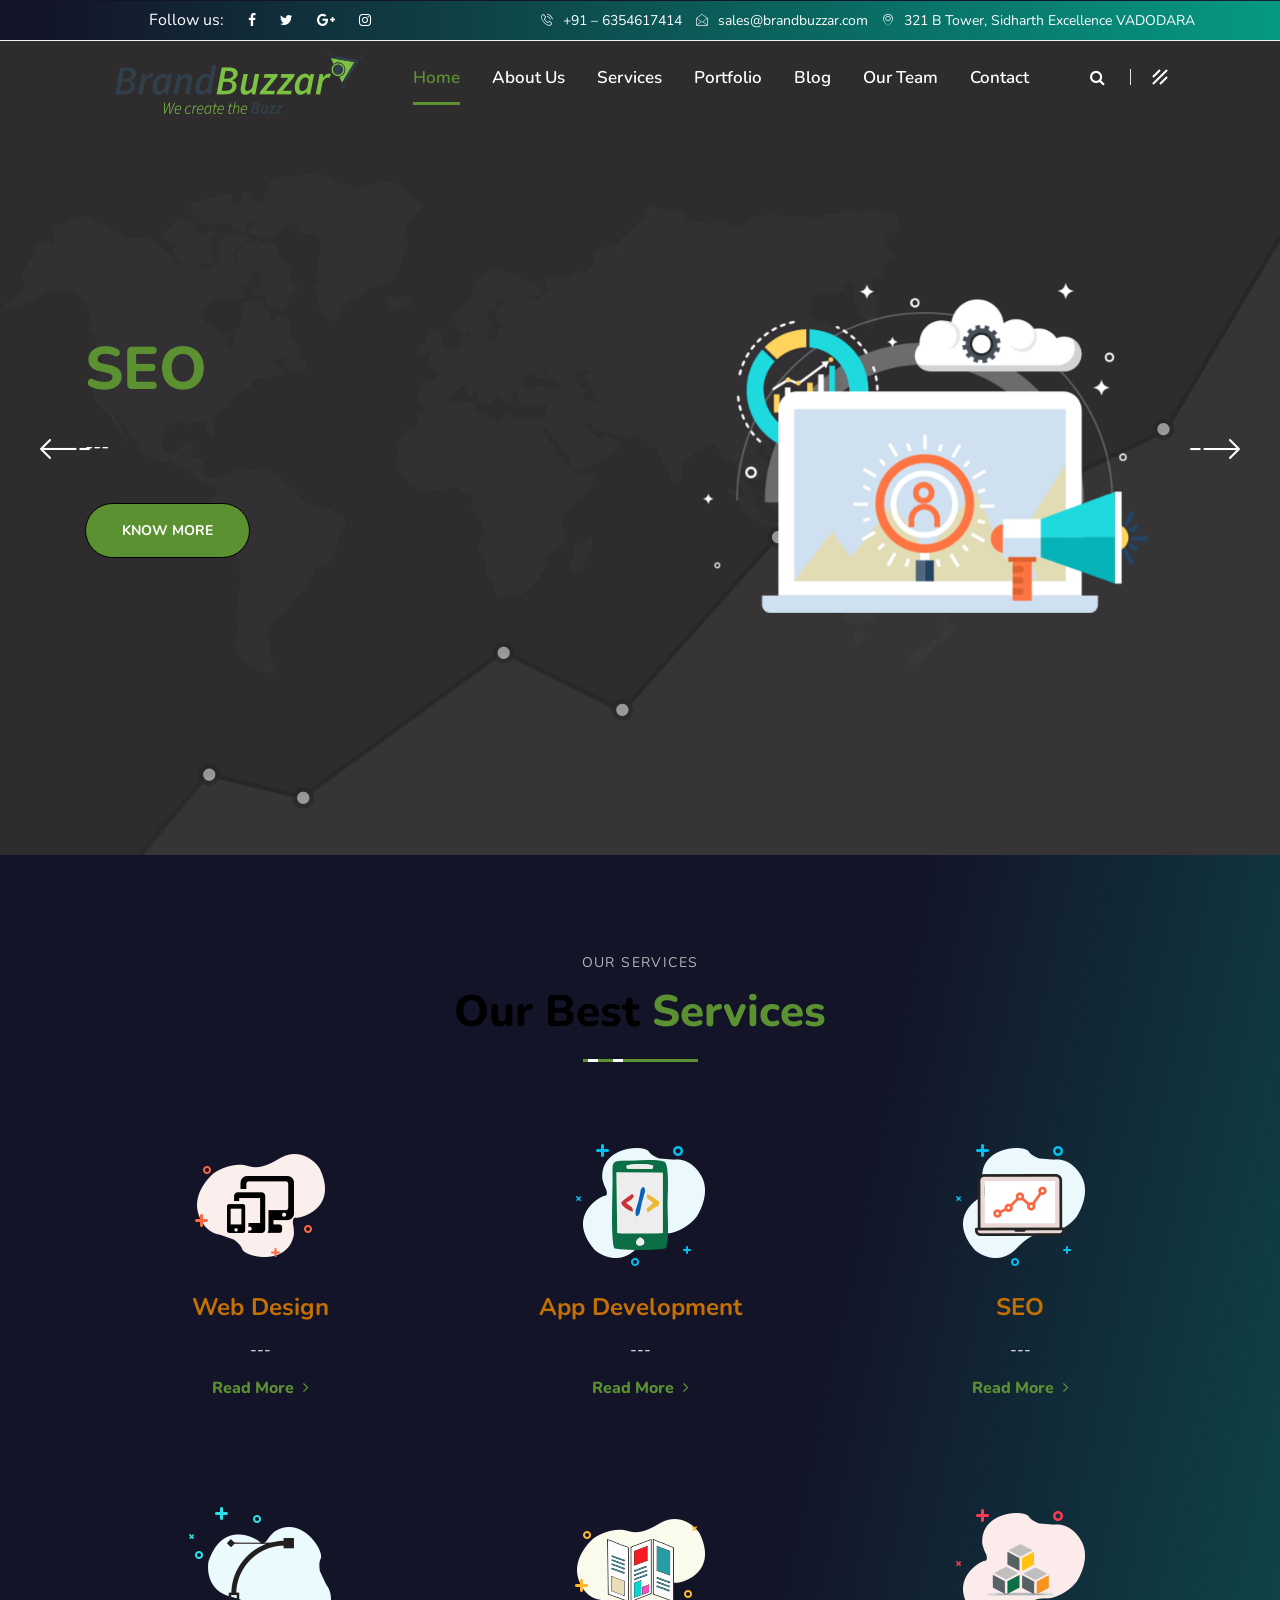
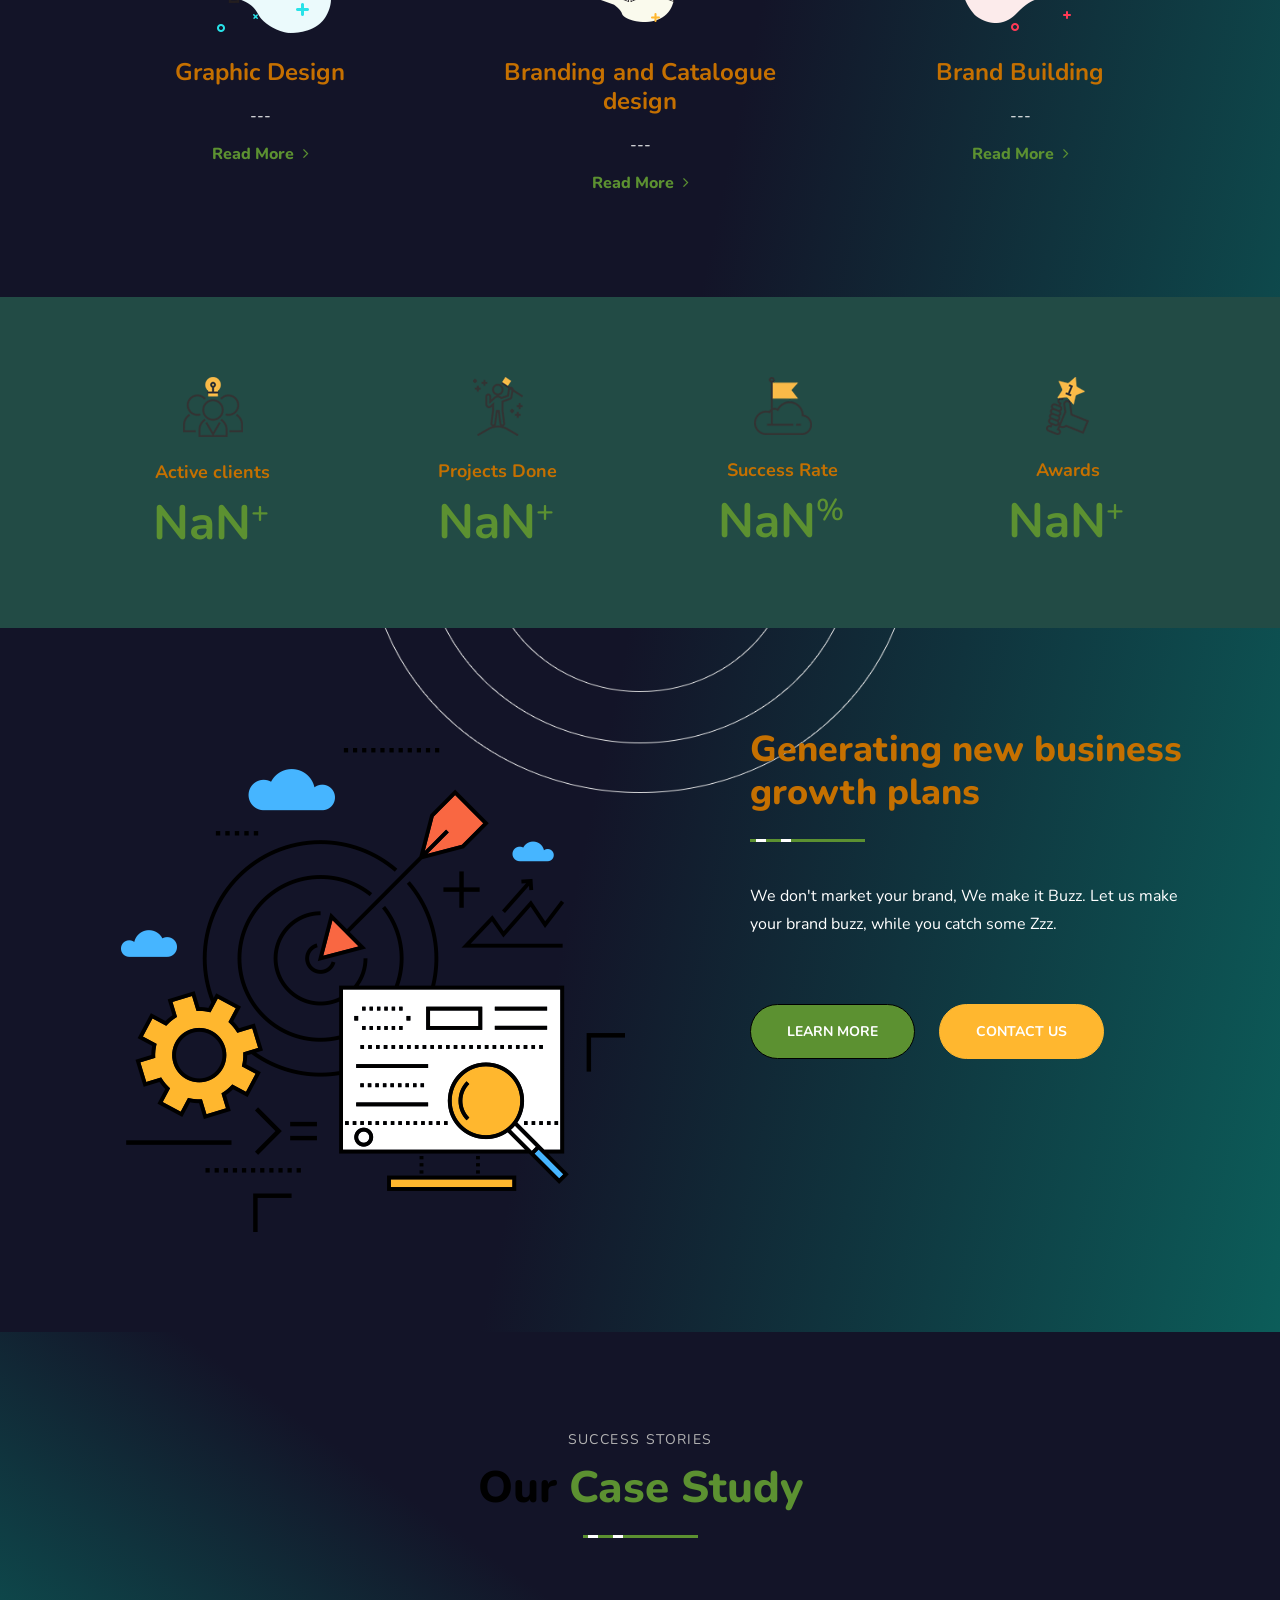
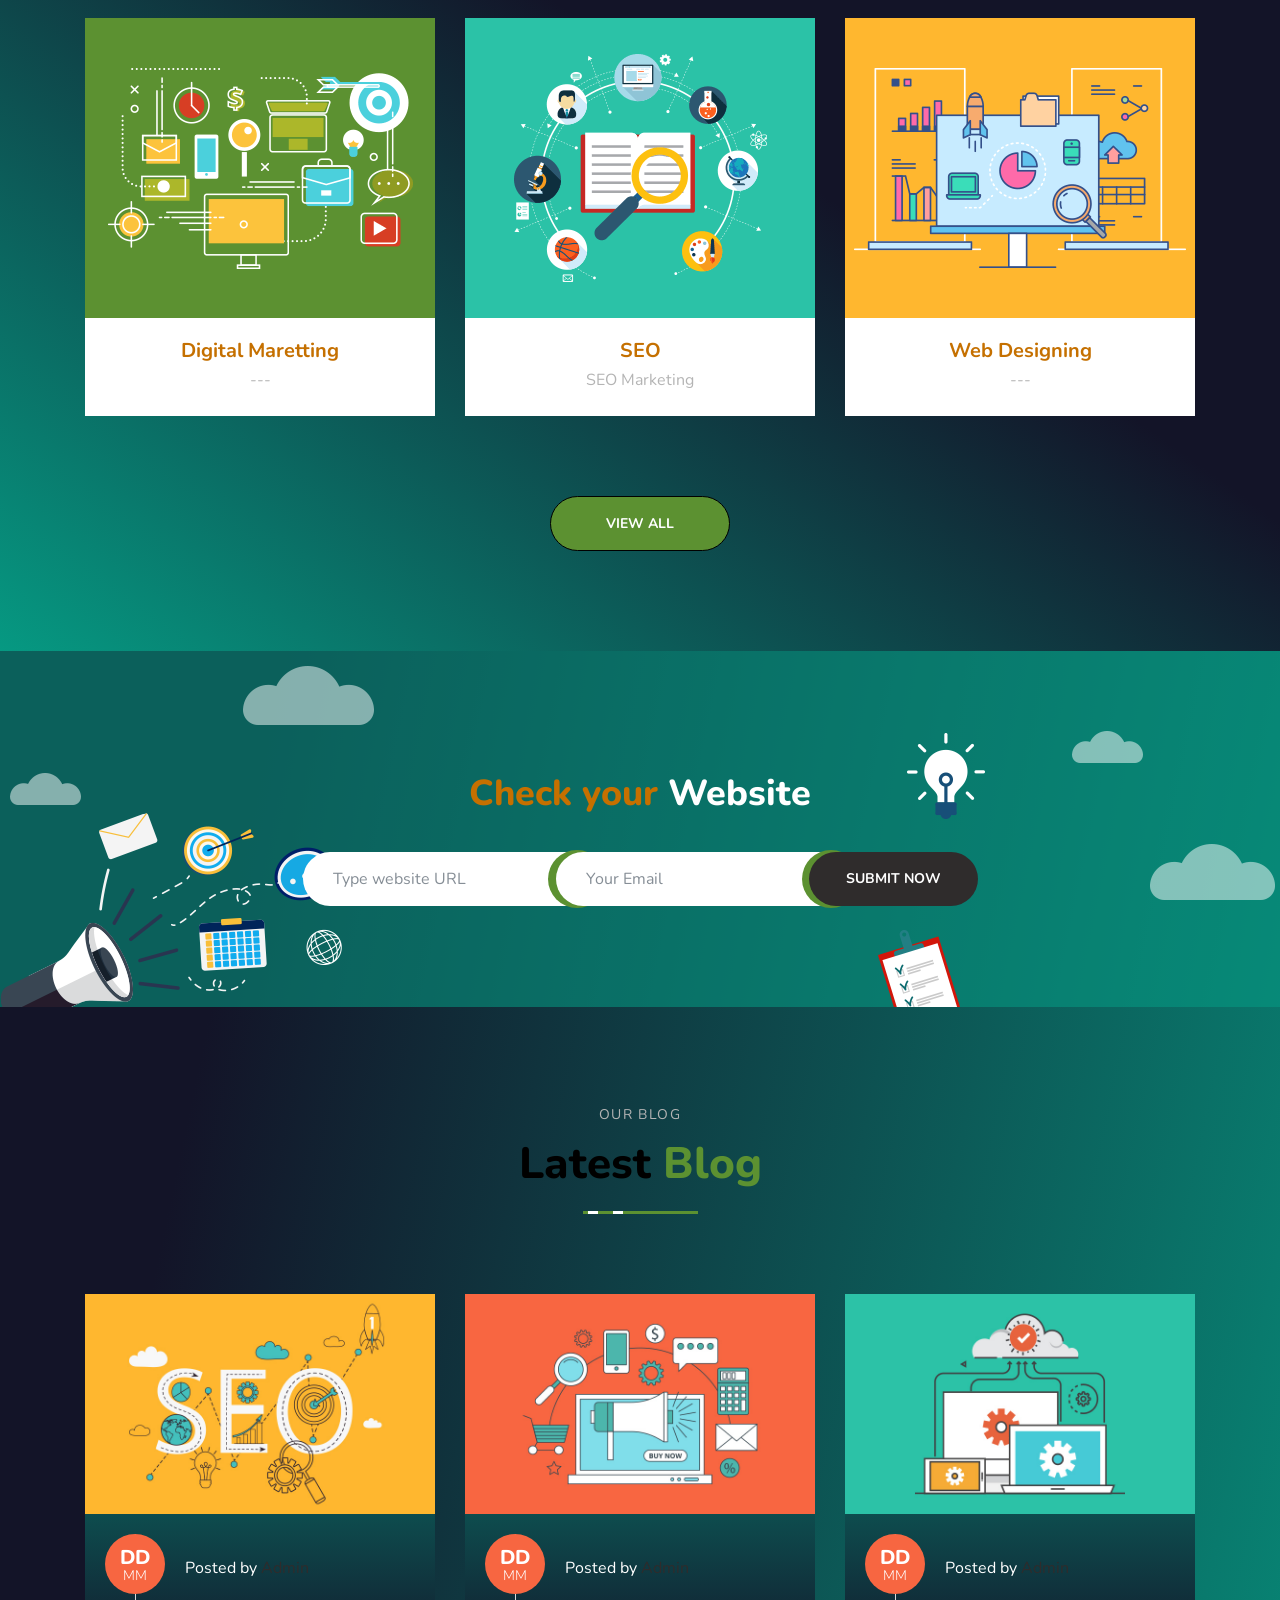
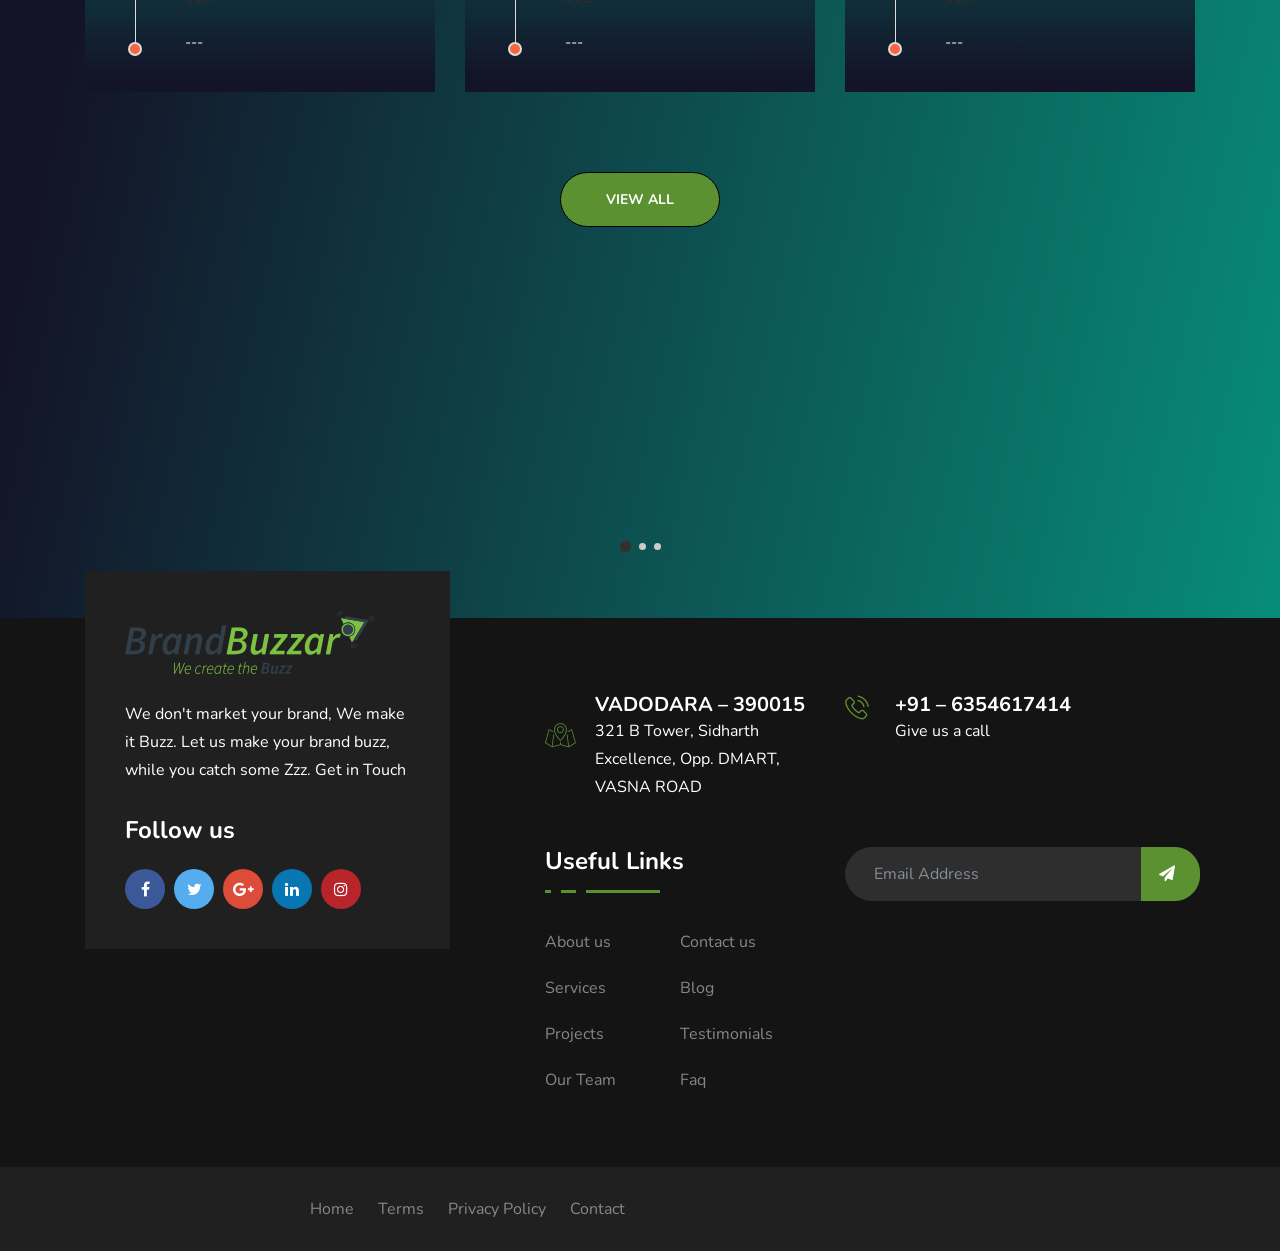
==== commit 0bde3f60: "Update index.html" ====
--- a/index.html
+++ b/index.html
@@ -944,10 +944,7 @@
                   <!-- End Social link -->
                </div>
                <!-- End Footer info -->
-               <div class="footer-awarad">
-                  <img src="images/icon/best.png" alt="">
-                  <p>Best Seo Company 2017</p>
-               </div>
+               
             </div>
             <!-- End Col -->
             <div class="col-md-12 col-lg-8">
@@ -1090,4 +1087,4 @@
 </body>
 
 
-</html>+</html>
